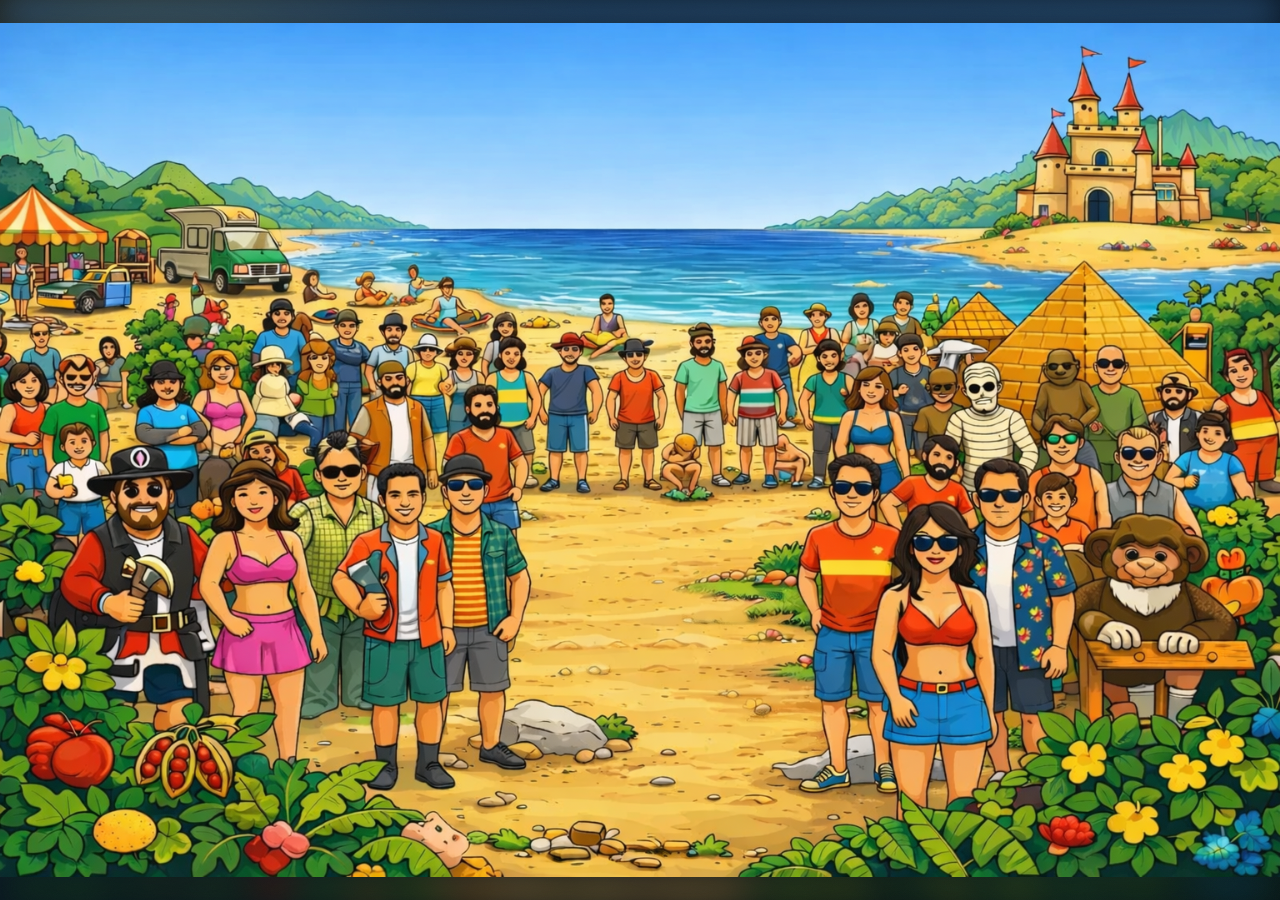
==== index.html @ 4fe505a6 "Alpha Version 0.0.0.1.2.4.3" ====
<!DOCTYPE html>
<html lang="en">
<head>
  <meta charset="UTF-8">
  <meta name="viewport" content="width=device-width, initial-scale=1.0">
  <title>Where's Epstein?</title>
  <meta name="description" content="A browser-based hidden-object game with zoom, touch support, keyboard pan, level select, and hidden testing tools.">
  <link rel="icon" href="Assets/favicon.png" type="image/png">
  <link rel="preconnect" href="https://fonts.googleapis.com">
  <link rel="preconnect" href="https://fonts.gstatic.com" crossorigin>
  <link rel="stylesheet" href="styles/main.css">
  <link rel="stylesheet" href="styles/effects.css">
</head>
<body data-theme="dark" data-density="comfortable" data-motion="full" data-preview="normal">

  <main class="screen-shell">

    <!-- =====================================================
         HOME SCREEN
         ===================================================== -->
    <section id="homeScreen" class="screen screen-active hero-screen">
      <div id="homeViewport" class="home-viewport">

        <div class="home-ambient" aria-hidden="true"></div>

        <!-- Boot loading overlay -->
        <div id="homeBootOverlay" class="home-boot-overlay">
          <div class="home-boot-card">
            <div class="home-boot-logo" aria-hidden="true">
              <img src="https://cdn.jsdelivr.net/gh/StaticQuasar931/Images@main/squarestaticquasar931logo.jpg" alt="" loading="eager" decoding="async">
            </div>
            <div class="home-boot-spinner-wrap">
              <div class="home-boot-spinner" aria-hidden="true"></div>
            </div>
            <p class="eyebrow">Initializing</p>
            <h2>Where's Epstein?</h2>
            <p id="homeBootStatus" class="subtle-text">Loading menu art and button assets.</p>
            <div class="boot-progress-bar" aria-hidden="true">
              <div class="boot-progress-fill"></div>
            </div>
          </div>
        </div>

        <div id="homeBackgroundFill" class="home-background-fill" aria-hidden="true">
          <div id="homeFillLeft" class="home-side-fill home-side-fill-left"></div>
          <div id="homeFillRight" class="home-side-fill home-side-fill-right"></div>
          <div id="homeFillTop" class="home-side-fill home-side-fill-top"></div>
          <div id="homeFillBottom" class="home-side-fill home-side-fill-bottom"></div>
        </div>

        <img id="startScreenImage" class="hero-background" src="Assets/ui/backgroundplain.png" alt="Start screen artwork" draggable="false">

        <div id="homeLayerOverlay" class="home-layer-overlay" aria-hidden="true">
          <img id="cloud1Layer" class="home-decor-layer" src="Assets/ui/cloud1.png" alt="" aria-hidden="true">
          <img id="cloud2Layer" class="home-decor-layer" src="Assets/ui/cloud2.png" alt="" aria-hidden="true">
          <img id="cloud3Layer" class="home-decor-layer" src="Assets/ui/cloud3.png" alt="" aria-hidden="true">
          <img id="airballLayer" class="home-decor-layer home-decor-clickable" src="Assets/ui/airball.png" alt="" aria-hidden="true">
          <img id="wheelStandLayer" class="home-decor-layer" src="Assets/ui/WheelStand.png" alt="" aria-hidden="true">
          <img id="wheelLayer" class="home-decor-layer home-decor-clickable" src="Assets/ui/Wheel.png" alt="" aria-hidden="true">
          <img id="titleBannerLayer" class="home-decor-layer" src="Assets/ui/titlebanner.png" alt="" aria-hidden="true">
          <img id="magnifierDecorLayer" class="home-decor-layer" src="Assets/ui/mglassempty.png" alt="" aria-hidden="true">
          <img id="magnifierFacesLayer" class="home-decor-layer home-decor-clickable" src="Assets/ui/startscreenfaces.png" alt="" aria-hidden="true">
        </div>

        <!-- Invisible button overlay positioned by home-ui.js -->
        <div id="homeButtonOverlay" class="home-button-overlay">
          <img id="startButtonArt"    class="home-button-art" src="Assets/ui/startbutton.png"    alt="" aria-hidden="true">
          <div id="startButtonSheen"  class="home-button-sheen" aria-hidden="true"></div>
          <img id="settingsButtonArt" class="home-button-art" src="Assets/ui/settingsbutton.png" alt="" aria-hidden="true">
          <div id="settingsButtonSheen" class="home-button-sheen" aria-hidden="true"></div>
          <img id="moreGamesButtonArt"  class="home-button-art" src="Assets/ui/moregbutton.png"  alt="" aria-hidden="true">
          <div id="moreGamesButtonSheen" class="home-button-sheen" aria-hidden="true"></div>
          <button id="startGameButton"    class="image-button" type="button" aria-label="Start game"></button>
          <button id="openSettingsButton" class="image-button" type="button" aria-label="Open settings"></button>
          <button id="moreGamesButton"    class="image-button" type="button" aria-label="Open more games"></button>
        </div>

        <div id="homeDebugOverlay" class="home-debug-overlay hidden" aria-hidden="true"></div>

        <div id="startScreenFallback" class="hero-fallback hidden">
          <p class="eyebrow">Missing Start Screen Art</p>
          <h2>Add Assets/ui/backgroundplain.png</h2>
          <p id="startScreenErrorText">The home screen will use that exact file path.</p>
        </div>

        <div id="homeDebugReadout" class="home-debug-readout hidden" aria-live="polite"></div>
        <div id="homeEditorPanel" class="home-editor-panel hidden" aria-live="polite">
          <div class="home-editor-header">
            <p class="eyebrow">Home Editor</p>
            <strong id="homeEditorSelectionLabel">start</strong>
          </div>
          <p id="homeEditorCoords" class="home-editor-coords">x1: 0, y1: 0, x2: 0, y2: 0</p>
          <div class="button-row home-editor-actions">
            <button id="homeEditorToggleButton" class="secondary-button" type="button">Editor Off</button>
            <button id="homeEditorPrevButton" class="ghost-button" type="button">Prev</button>
            <button id="homeEditorNextButton" class="ghost-button" type="button">Next</button>
          </div>
          <div class="button-row home-editor-actions">
            <button id="homeEditorCopySelectedButton" class="ghost-button" type="button">Copy Selected</button>
            <button id="homeEditorCopyAllButton" class="secondary-button" type="button">Copy All</button>
          </div>
          <div class="button-row home-editor-actions home-editor-actions-triple">
            <button id="homeEditorToggleBoxesButton" class="ghost-button" type="button">Boxes On</button>
            <button id="homeEditorLockButton" class="ghost-button" type="button">Unlocked</button>
            <button id="homeEditorZoomButton" class="ghost-button" type="button">Zoom Out</button>
          </div>
          <p class="subtle-text home-editor-help">Drag a box to move. Drag the corner to resize. Use arrows to move and Shift plus arrows to resize.</p>
        </div>

        <!-- homeNameButton — game title badge on the home screen; game.js attaches its click handler -->
        <button id="homeNameButton" class="home-name-button" type="button" aria-label="Where's Epstein?">
          <span class="home-name-text">Where's Epstein?</span>
        </button>
      </div>
    </section>

    <!-- =====================================================
         LEVEL SELECT
         ===================================================== -->
    <section id="levelSelectScreen" class="screen" aria-hidden="true">
      <div class="menu-shell">
        <div class="menu-header">
          <div>
            <p class="eyebrow">Level Select</p>
            <h2 id="levelSelectPageLabel">Main Levels</h2>
          </div>
          <div class="button-row">
            <button id="closeLevelSelectButton" class="ghost-button" type="button">Back</button>
          </div>
        </div>

        <div class="level-select-groups">

          <section id="mainRouteSection" class="menu-card">
            <div class="menu-card-header">
              <div>
                <p class="eyebrow">Main Route</p>
                <h3>Story Levels</h3>
              </div>
              <span id="mainProgressText" class="chip-label">0 / 20 cleared</span>
            </div>
            <div id="mainLevelGrid" class="level-grid"></div>
          </section>

          <section id="bonusRouteSection" class="menu-card">
            <div class="menu-card-header">
              <div>
                <p class="eyebrow">Bonus Route</p>
                <h3>Extra Levels</h3>
              </div>
              <span id="bonusUnlockText" class="chip-label">Locked</span>
            </div>
            <div id="bonusLevelGrid" class="level-grid"></div>
          </section>

          <section id="advancedRouteSection" class="menu-card hidden">
            <div class="menu-card-header">
              <div>
                <p class="eyebrow">Advanced Route</p>
                <h3>Harder Scenes</h3>
              </div>
              <!-- levelSelectPrevPageButton moved to body level for fixed positioning -->
            </div>
            <div id="advancedLevelGrid" class="level-grid"></div>
          </section>

          <section id="advancedBonusSection" class="menu-card hidden">
            <div class="menu-card-header">
              <div>
                <p class="eyebrow">Advanced Bonus</p>
                <h3>Extra Challenge</h3>
              </div>
            </div>
            <div id="advancedBonusLevelGrid" class="level-grid"></div>
          </section>

          <section id="speedrunRouteSection" class="menu-card hidden">
            <div class="menu-card-header">
              <div>
                <p class="eyebrow">Page Three</p>
                <h3>Extras</h3>
              </div>
            </div>
            <div class="speedrun-grid">
              <div class="speedrun-card speedrun-card-primary">
                <p class="subtle-text">Pick a route and jump straight into a focused challenge.</p>
                <div class="speedrun-bubble-grid speedrun-bubble-grid-wide">
                  <button id="startSpeedrunButton" class="primary-button speedrun-bubble speedrun-bubble-primary" type="button">
                    All Random
                    <small>Any authored route</small>
                  </button>
                  <button id="startMainSpeedrunButton" class="secondary-button speedrun-bubble" type="button">
                    Main Speedrun
                    <small>Main levels only</small>
                  </button>
                  <button id="startAdvancedSpeedrunButton" class="secondary-button speedrun-bubble" type="button">
                    Advanced Speedrun
                    <small>Advanced levels only</small>
                  </button>
                  <button id="startBonusSpeedrunButton" class="ghost-button speedrun-bubble" type="button">
                    Bonus Blitz
                    <small>Bonus pools only</small>
                  </button>
                  <button id="startSpecialLevelsButton" class="ghost-button speedrun-bubble" type="button">
                    Special Levels
                    <small>Authored special route</small>
                  </button>
                </div>
                <div class="stat-grid speedrun-stats">
                  <div class="stat-card"><span>Rounds</span><strong id="speedrunRoundsText">0</strong></div>
                  <div class="stat-card"><span>Avg Score</span><strong id="speedrunAverageScoreText">0</strong></div>
                  <div class="stat-card"><span>Avg Time</span><strong id="speedrunAverageTimeText">0.0s</strong></div>
                  <div class="stat-card"><span>Fastest</span><strong id="speedrunFastestText">0.0s</strong></div>
                </div>
                <div class="speedrun-recent-block">
                  <p class="eyebrow">Recently Played</p>
                  <div id="speedrunRecentStrip" class="speedrun-recent-strip">
                    <span class="speedrun-recent-empty">No recent speedrun picks yet.</span>
                  </div>
                </div>
                <p id="speedrunLastPickText" class="subtle-text">Last random pick: none yet.</p>
                <p id="specialLevelsStatusText" class="subtle-text speedrun-status-line">No special levels authored yet.</p>
              </div>
            </div>
          </section>


          <section id="progressRouteSection" class="menu-card">
            <div class="menu-card-header">
              <div>
                <p class="eyebrow">Progress</p>
                <h3>Run Summary</h3>
              </div>
            </div>
            <div class="stat-grid">
              <div class="stat-card"><span>Total Levels</span><strong id="homeLevelCount">20</strong></div>
              <div class="stat-card"><span>Unlocked</span><strong id="homeUnlockedText">1</strong></div>
              <div class="stat-card"><span>Best Score</span><strong id="homeBestScore">0</strong></div>
              <div class="stat-card"><span>Total Stars</span><strong id="homeStarCount">0</strong></div>
            </div>
            <p id="bonusRuleText" class="subtle-text">Bonuses unlock after clearing level 5 or collecting 10 stars.</p>
            <p id="advancedRevealText" class="subtle-text">Surprise unlock info appears here.</p>
          </section>

        </div><!-- /.level-select-groups -->
      </div><!-- /.menu-shell -->
    </section>

    <!-- =====================================================
         SETTINGS
         ===================================================== -->
    <section id="settingsScreen" class="screen" aria-hidden="true">
      <div class="menu-shell">
        <div class="menu-header">
          <div>
            <p class="eyebrow">Settings</p>
            <h2>Look, Feel &amp; Quality of Life</h2>
          </div>
          <button id="closeSettingsButton" class="ghost-button" type="button">Back</button>
        </div>

        <div class="settings-grid">
          <label class="setting-card">
            <span>Theme</span>
            <select id="themeSelect">
              <option value="dark">Dark</option>
              <option value="light">Light</option>
              <option value="ocean">Ocean</option>
              <option value="sunset">Sunset</option>
            </select>
          </label>
          <label class="setting-card">
            <span>UI Density</span>
            <select id="densitySelect">
              <option value="comfortable">Comfortable</option>
              <option value="compact">Compact</option>
            </select>
          </label>
          <label class="setting-card">
            <span>Motion</span>
            <select id="motionSelect">
              <option value="full">Full</option>
              <option value="reduced">Reduced</option>
            </select>
          </label>
          <label class="setting-card">
            <span>Target Card Size</span>
            <select id="previewSizeSelect">
              <option value="normal">Normal</option>
              <option value="large">Large</option>
            </select>
          </label>
          <label class="setting-card">
            <span>Level Preview</span>
            <select id="levelIntroSelect">
              <option value="on">Show</option>
              <option value="off">Skip</option>
            </select>
          </label>
          <label class="setting-card">
            <span>Pan Tip</span>
            <select id="panTipSelect">
              <option value="on">Show</option>
              <option value="off">Hide</option>
            </select>
          </label>
          <label class="setting-card">
            <span>Quit Prompt</span>
            <select id="confirmQuitSelect">
              <option value="on">Ask First</option>
              <option value="off">Instant</option>
            </select>
          </label>
          <label class="setting-card">
            <span>Preview Default</span>
            <select id="previewDefaultSelect">
              <option value="shown">Shown</option>
              <option value="hidden">Hidden</option>
            </select>
          </label>
          <label class="setting-card">
            <span>Found Target FX</span>
            <select id="foundFxSelect">
              <option value="strong">Strong</option>
              <option value="subtle">Subtle</option>
            </select>
          </label>
          <label class="setting-card">
            <span>Magnifier Shape</span>
            <select id="magnifierShapeSelect">
              <option value="circle">Circle</option>
              <option value="square">Square</option>
            </select>
          </label>
          <label class="setting-card">
            <span>Magnifier Size</span>
            <select id="magnifierSizeSelect">
              <option value="small">Small</option>
              <option value="normal">Normal</option>
              <option value="big">Big</option>
              <option value="huge">Huge</option>
            </select>
          </label>
        </div>

        <div class="level-select-groups">

          <section class="menu-card">
            <div class="menu-card-header">
              <div><p class="eyebrow">Controls</p><h3>Play Shortcuts</h3></div>
            </div>
            <ul class="control-list">
              <li>Mouse wheel or <kbd>+</kbd> / <kbd>-</kbd> buttons to zoom</li>
              <li>Drag, <kbd>WASD</kbd>, or arrow keys to pan</li>
              <li><kbd>Space</kbd> pauses and resumes</li>
              <li><kbd>N</kbd> starts the level intro or next level</li>
              <li><kbd>Enter</kbd> confirms main actions on popups</li>
              <li><kbd>R</kbd> retries when available</li>
              <li><kbd>L</kbd> opens level select</li>
              <li>Home screen: <kbd>1</kbd>, <kbd>2</kbd>, <kbd>3</kbd> trigger the menu buttons</li>
              <li>Home screen: <kbd>Space</kbd> skips the intro, then starts the game</li>
              <li>Click the level badge to open level select</li>
            </ul>
          </section>

          <section class="menu-card">
            <div class="menu-card-header">
              <div><p class="eyebrow">Scoring</p><h3>Fast is Better</h3></div>
            </div>
            <ul class="control-list">
              <li>No fail timer. Search as long as you need.</li>
              <li>Faster clears earn more score and stars.</li>
              <li>Wrong clicks reduce score but don't reveal the target.</li>
              <li>Bonuses open after level 5 or 10 total stars.</li>
            </ul>
          </section>

          <section class="menu-card">
            <div class="menu-card-header">
              <div><p class="eyebrow">Content Note</p><h3>About the Assets</h3></div>
            </div>
            <ul class="control-list">
              <li>Most visuals were made with AI assistance.</li>
              <li>This game is for entertainment only.</li>
              <li>Not intended to make light of victims or real harm.</li>
            </ul>
          </section>

          <section class="menu-card">
            <div class="menu-card-header">
              <div><p class="eyebrow">Stats</p><h3>Local Progress</h3></div>
            </div>
            <div class="stat-grid settings-stats-grid">
              <div class="stat-card"><span>Main Cleared</span><strong id="settingsMainClearsText">0 / 20</strong></div>
              <div class="stat-card"><span>Advanced Cleared</span><strong id="settingsAdvancedClearsText">0 / 20</strong></div>
              <div class="stat-card"><span>Total Views</span><strong id="settingsTotalViewsText">0</strong></div>
              <div class="stat-card"><span>Best Clear</span><strong id="settingsFastestClearText">0.0s</strong></div>
              <div class="stat-card"><span>Speedrun Avg</span><strong id="settingsSpeedrunAverageText">0.0s</strong></div>
              <div class="stat-card"><span>Speedrun Best</span><strong id="settingsSpeedrunBestText">0.0s</strong></div>
            </div>
          </section>

          <div class="version-line">
<p id="versionTapTarget" class="version-label">Alpha Version 0.0.0.1.2.4.2</p>
            <div class="button-row settings-links-row">
              <button id="settingsDiscordButton" class="secondary-button" type="button">Join Discord</button>
              <button id="settingsMoreGamesButton" class="ghost-button" type="button">More Games</button>
              <button id="settingsLevelSelectButton" class="ghost-button" type="button">Level Select</button>
            </div>
            <p id="settingsLinkHint" class="subtle-text">Community links open in a new tab when configured.</p>
            <div id="diagnosticUnlock" class="diagnostic-unlock hidden" aria-hidden="true">
              <div class="diagnostic-row">
                <input id="diagnosticCodeInput" type="password" inputmode="numeric" maxlength="4" autocomplete="off" placeholder="0000">
                <button id="unlockDiagnosticButton" class="secondary-button" type="button">Open</button>
              </div>
              <p id="diagnosticMessage" class="subtle-text"></p>
              <div id="diagnosticCheatPanel" class="diagnostic-cheat-panel hidden" aria-hidden="true">
                <div class="button-row diagnostic-cheat-grid">
                  <button id="cheatLevelsButton" class="ghost-button" type="button">Level Hitboxes</button>
                  <button id="cheatHomeBoxesButton" class="ghost-button" type="button">Start Hitboxes</button>
                  <button id="cheatHomeEditorButton" class="ghost-button" type="button">Screen Editor</button>
                  <button id="cheatRunToolsButton" class="ghost-button" type="button">Run Cheats</button>
                </div>
                <div class="button-row diagnostic-cheat-actions">
                  <button id="cheatDisableAllButton" class="danger-button" type="button">Disable Cheats</button>
                </div>
              </div>
            </div>
          </div>

        </div><!-- /.level-select-groups -->
      </div><!-- /.menu-shell -->
    </section>

    <!-- =====================================================
         GAME SCREEN
         ===================================================== -->
    <section id="gameScreen" class="screen game-screen" aria-hidden="true">
      <div id="sceneViewport" class="scene-viewport">
        <div id="sceneContent" class="scene-content">
          <img id="levelImage" class="level-image" alt="Hidden object level scene" draggable="false">
          <div id="hitboxOverlay" class="hitbox-overlay hidden" aria-hidden="true"></div>
        </div>

        <div id="sceneFallback" class="scene-fallback hidden">
          <p class="eyebrow">Missing Level Art</p>
          <h3 id="sceneFallbackTitle">Unable to load level background</h3>
          <p id="sceneFallbackText">Check the image path and filename.</p>
        </div>
        <div id="magnifierLens" class="magnifier-lens hidden" aria-hidden="true"></div>

        <div class="play-topbar">
          <div class="play-hud-row">
            <div class="play-hud-info">
              <span id="hudLevelText" class="overlay-pill hud-level-badge" title="Click to open level select">Level 1</span>
              <span id="hudLevelName" class="overlay-pill">Welcome Party</span>
              <span id="panTipText" class="overlay-pill">Pan: drag or WASD</span>
            </div>
            <div class="play-hud-right-col">
              <div class="play-top-actions">
                <button id="skipLevelButton"  class="overlay-button hidden"        type="button">Skip</button>
                <button id="pauseButton"      class="overlay-button"               type="button">Pause</button>
                <button id="returnHomeButton" class="overlay-button danger-button"  type="button">Quit</button>
              </div>
            </div>
          </div>
        </div>

        <!-- Target preview card -->
        <aside class="target-card">
          <div class="target-card-header">
            <p id="targetPreviewLabel" class="eyebrow">Find This Person</p>
            <button id="togglePreviewButton" class="overlay-button preview-toggle" type="button">Hide</button>
          </div>
          <div id="targetPreviewList" class="target-preview-list"></div>
          <p id="previewErrorText" class="asset-error hidden"></p>
          <p id="panTipText" class="target-pan-tip">Pan: drag or WASD</p>
        </aside>

        <!-- Stats HUD -->
        <div class="play-stats">
          <div class="overlay-pill stat-pill">
            <span>Stars</span>
            <strong id="hudStarsText">&#9734;&#9734;&#9734;</strong>
          </div>
          <div class="overlay-pill stat-pill">
            <span>Score</span>
            <strong id="hudScoreText">0</strong>
          </div>
          <div class="overlay-pill stat-pill">
            <span>Time</span>
            <strong id="hudTimeText">0.0s</strong>
          </div>
        </div>

        <div id="sceneFeedback" class="scene-feedback" aria-live="polite"></div>
        <div id="debugReadout"  class="debug-readout hidden" aria-live="polite"></div>
      </div>
    </section>

  </main>

  <!-- =====================================================
       PAGE NAVIGATION ARROWS
       Fixed to viewport edges — outside main to avoid transform containment
       game.js controls visibility via .hidden class on IDs
       ===================================================== -->
  <button id="levelSelectPrevPageButton" class="page-arrow page-arrow-left hidden" type="button" aria-label="Back to main levels">
    <span class="page-arrow-icon" aria-hidden="true">
      <svg viewBox="0 0 24 24" focusable="false">
        <path d="M20 12H7.5" fill="none" stroke="currentColor" stroke-width="2.6" stroke-linecap="round"/>
        <path d="M11.5 7.25L6.75 12l4.75 4.75" fill="none" stroke="currentColor" stroke-width="2.6" stroke-linecap="round" stroke-linejoin="round"/>
      </svg>
    </span>
    <span class="page-arrow-text">
      <strong>Previous</strong>
      <span>Page One</span>
    </span>
  </button>

  <button id="levelSelectNextPageButton" class="page-arrow page-arrow-right hidden" type="button" aria-label="Open advanced levels">
    <span class="page-arrow-icon" aria-hidden="true">
      <svg viewBox="0 0 24 24" focusable="false">
        <path d="M4 12h12.5" fill="none" stroke="currentColor" stroke-width="2.6" stroke-linecap="round"/>
        <path d="M12.5 7.25L17.25 12l-4.75 4.75" fill="none" stroke="currentColor" stroke-width="2.6" stroke-linecap="round" stroke-linejoin="round"/>
      </svg>
    </span>
    <span class="page-arrow-text">
      <strong>Page Two</strong>
      <span>Advanced</span>
    </span>
  </button>

  <button id="levelSelectThirdPageButton" class="page-arrow page-arrow-right hidden" type="button" aria-label="Open speedrun levels">
    <span class="page-arrow-icon" aria-hidden="true">
      <svg viewBox="0 0 24 24" focusable="false">
        <path d="M4 12h12.5" fill="none" stroke="currentColor" stroke-width="2.6" stroke-linecap="round"/>
        <path d="M12.5 7.25L17.25 12l-4.75 4.75" fill="none" stroke="currentColor" stroke-width="2.6" stroke-linecap="round" stroke-linejoin="round"/>
      </svg>
    </span>
    <span class="page-arrow-text">
      <strong>Page Three</strong>
      <span>Speedrun</span>
    </span>
  </button>

  <button id="levelSelectBackFromSpeedrunButton" class="page-arrow page-arrow-left hidden" type="button" aria-label="Back to advanced levels">
    <span class="page-arrow-icon" aria-hidden="true">
      <svg viewBox="0 0 24 24" focusable="false">
        <path d="M20 12H7.5" fill="none" stroke="currentColor" stroke-width="2.6" stroke-linecap="round"/>
        <path d="M11.5 7.25L6.75 12l4.75 4.75" fill="none" stroke="currentColor" stroke-width="2.6" stroke-linecap="round" stroke-linejoin="round"/>
      </svg>
    </span>
    <span class="page-arrow-text">
      <strong>Previous</strong>
      <span>Page Two</span>
    </span>
  </button>

  <!-- =====================================================
       MODALS / OVERLAYS
       ===================================================== -->

  <div id="levelIntroOverlay" class="modal-overlay hidden" aria-hidden="true">
    <div class="modal-card intro-card">
      <p class="eyebrow">Level Start</p>
      <h2 id="introLevelLabel">Level 1</h2>
      <h3 id="introLevelName">Welcome Party</h3>
      <p id="introPreviewHint">Find the target in the crowd scene as fast as you can.</p>
      <div id="introPreviewList" class="target-preview-list intro-preview-list"></div>
      <p id="introPreviewErrorText" class="asset-error hidden"></p>
      <button id="startLevelButton" class="primary-button" type="button">Begin Level</button>
    </div>
  </div>

  <div id="advancedInfoOverlay" class="modal-overlay hidden" aria-hidden="true">
    <div class="modal-card">
      <p class="eyebrow">Advanced Tip</p>
      <h2 id="advancedInfoTitle">Things just got more exciting</h2>
      <p id="advancedInfoBody">From here on, some advanced levels hide two people. Find both before the level clears.</p>
      <div class="button-row">
        <button id="advancedInfoButton" class="primary-button" type="button">Got It</button>
      </div>
    </div>
  </div>

  <div id="pauseOverlay" class="modal-overlay hidden" aria-hidden="true">
    <div class="modal-card">
      <p class="eyebrow">Paused</p>
      <h2>Take your time. The clock is frozen.</h2>
      <div class="button-row">
        <button id="resumeButton"    class="primary-button" type="button">Resume</button>
        <button id="pauseQuitButton" class="ghost-button"   type="button">Quit Run</button>
      </div>
    </div>
  </div>

  <div id="quitConfirmOverlay" class="modal-overlay hidden" aria-hidden="true">
    <div class="modal-card">
      <p class="eyebrow">Leave Level</p>
      <h2>Return to level select?</h2>
      <p class="subtle-text">Your current attempt will be closed.</p>
      <div class="button-row">
        <button id="confirmQuitButton" class="primary-button danger-button" type="button">Leave</button>
        <button id="cancelQuitButton"  class="ghost-button"                  type="button">Stay Here</button>
      </div>
    </div>
  </div>

  <div id="resultOverlay" class="modal-overlay hidden" aria-hidden="true">
    <div class="modal-card">
      <p id="resultEyebrow" class="eyebrow">Level Cleared</p>
      <h2 id="resultTitle">Target Found</h2>
      <!-- resultStarsText content is set by game.js; result-stars.js then animates it -->
      <div class="result-stars" id="resultStarsText" aria-label="Stars earned">&#9734;&#9734;&#9734;</div>
      <p id="resultBody">Fast clears earn more stars and score.</p>
      <div class="result-stats">
        <div><span>Level Score</span><strong id="resultScore">0</strong></div>
        <div><span>Clear Time</span><strong id="resultTimeText">0.0s</strong></div>
      </div>
      <div class="button-row">
        <button id="resultPrimaryButton"   class="primary-button"   type="button">Next Level</button>
        <button id="resultRetryButton"     class="secondary-button" type="button">Retry</button>
        <button id="resultSecondaryButton" class="ghost-button"     type="button">Level Select</button>
      </div>
    </div>
  </div>

  <div id="completionOverlay" class="modal-overlay hidden" aria-hidden="true">
    <div class="modal-card">
      <p class="eyebrow">Campaign Complete</p>
      <h2>You cleared the main route.</h2>
      <p id="completionBody">Bonus levels are now unlocked.</p>
      <div class="result-stats">
        <div><span>Total Score</span><strong id="completionScore">0</strong></div>
        <div><span>Total Stars</span><strong id="completionStars">0</strong></div>
      </div>
      <div class="button-row">
        <button id="playAgainButton"             class="primary-button" type="button">Play Again</button>
        <button id="completionLevelSelectButton" class="ghost-button"   type="button">Level Select</button>
      </div>
    </div>
  </div>

  <div id="changelogOverlay" class="modal-overlay hidden" aria-hidden="true">
    <div class="modal-card changelog-card">
      <p class="eyebrow">Patch Notes</p>
<h2 id="changelogTitle">Alpha Version 0.0.0.1.2.4.2</h2>
      <div class="changelog-columns">
        <section>
          <h3>Changelog</h3>
          <ul id="changelogPublicList" class="control-list compact-list"></ul>
        </section>
      </div>
      <div class="button-row">
        <button id="closeChangelogButton" class="primary-button" type="button">Close</button>
      </div>
    </div>
  </div>

  <div id="menuToast" class="menu-toast hidden" aria-live="polite"></div>

  <script type="module" src="scripts/app.js"></script>
  <!-- Star animation — frontend only, watches game.js-set star text and animates individual stars -->
  <script type="module" src="scripts/result-stars.js"></script>
</body>
</html>
---- styles/main.css ----
/* ============================================================
   WHERE'S EPSTEIN? — styles/main.css  (Polish Pass 3)
   Frontend only. Game/scoring/hitbox logic: UNTOUCHED.
   ============================================================ */

@import url('https://fonts.googleapis.com/css2?family=Bebas+Neue&family=DM+Sans:opsz,wght@9..40,400;9..40,500;9..40,700;9..40,800&display=swap');

/* ============================================================
   DESIGN TOKENS
   ============================================================ */
:root {
  --bg:            #060c16;
  --bg-alt:        #0a1829;
  --panel:         rgba(6, 12, 22, 0.78);
  --panel-strong:  rgba(6, 12, 22, 0.97);
  --panel-soft:    rgba(255, 255, 255, 0.055);
  --panel-hover:   rgba(255, 255, 255, 0.092);

  --text:          #e6f1fc;
  --text-bright:   #ffffff;
  --muted:         #647e9a;
  --muted-hi:      #8aaac4;

  --line:          rgba(255, 255, 255, 0.09);
  --line-mid:      rgba(255, 255, 255, 0.16);
  --line-hi:       rgba(255, 255, 255, 0.27);

  --accent:        #ffd84e;
  --accent-warm:   #ffaa30;
  --accent-hot:    #ff7520;
  --accent-2:      #ff8f3f;   /* legacy compat */
  --accent-glow:   rgba(255, 216, 78, 0.22);
  --accent-dim:    rgba(255, 216, 78, 0.07);

  --danger:        #ff6860;
  --danger-dim:    rgba(255, 104, 96, 0.13);
  --danger-glow:   rgba(255, 104, 96, 0.30);

  --good:          #52d494;
  --good-glow:     rgba(82, 212, 148, 0.22);

  --shadow-xs: 0 2px 8px  rgba(0, 0, 0, 0.28);
  --shadow-sm: 0 6px 22px rgba(0, 0, 0, 0.40);
  --shadow:    0 18px 52px rgba(0, 0, 0, 0.52), 0 4px 14px rgba(0, 0, 0, 0.30);
  --shadow-lg: 0 32px 82px rgba(0, 0, 0, 0.62), 0 8px 26px rgba(0, 0, 0, 0.38);

  --radius-xl: 28px;
  --radius-lg: 18px;
  --radius-md: 13px;
  --radius-sm:  9px;
  --radius-xs:  5px;

  --shell-padding:  1rem;
  --topbar-height:  3.5rem;

  --font-display: 'Bebas Neue', 'Impact', 'Trebuchet MS', sans-serif;
  --font-body:    'DM Sans', 'Segoe UI', 'Helvetica Neue', sans-serif;

  --ease-out:    cubic-bezier(0.16, 1, 0.3, 1);
  --ease-bounce: cubic-bezier(0.18, 0.88, 0.32, 1.20);
  --ease-snap:   cubic-bezier(0.4, 0, 0.2, 1);
}

/* ---- Light theme ---- */
body[data-theme="light"] {
  --bg:           #d8e8f5;
  --bg-alt:       #c2d5ea;
  --panel:        rgba(255, 255, 255, 0.82);
  --panel-strong: rgba(255, 255, 255, 0.98);
  --panel-soft:   rgba(8, 22, 46, 0.06);
  --panel-hover:  rgba(8, 22, 46, 0.10);
  --text:         #0b1b2c;
  --text-bright:  #000000;
  --muted:        #3e5a74;
  --muted-hi:     #2c4a64;
  --line:         rgba(8, 22, 46, 0.11);
  --line-mid:     rgba(8, 22, 46, 0.17);
  --line-hi:      rgba(8, 22, 46, 0.26);
  --shadow:       0 18px 48px rgba(12, 40, 72, 0.18), 0 4px 14px rgba(12, 40, 72, 0.10);
  --shadow-lg:    0 32px 80px rgba(12, 40, 72, 0.24), 0 8px 26px rgba(12, 40, 72, 0.13);
}

body[data-theme="dark"]  { color-scheme: dark; }
body[data-theme="light"] { color-scheme: light; }
body[data-density="compact"] { --shell-padding: 0.65rem; }

body[data-motion="reduced"] *,
body[data-motion="reduced"] *::before,
body[data-motion="reduced"] *::after {
  transition-duration: 120ms !important;
}

body[data-motion="reduced"] .screen-active,
body[data-motion="reduced"] .modal-overlay,
body[data-motion="reduced"] .modal-card,
body[data-motion="reduced"] .home-boot-card,
body[data-motion="reduced"] .menu-toast:not(.hidden) {
  animation-duration: 180ms !important;
  animation-timing-function: ease-out !important;
}

/* ============================================================
   RESET & BASE
   ============================================================ */
*, *::before, *::after { box-sizing: border-box; }
html, body { margin: 0; min-height: 100%; }

body {
  font-family: var(--font-body);
  font-size: 1rem;
  line-height: 1.55;
  color: var(--text);
  background: var(--bg);
  -webkit-font-smoothing: antialiased;
  -moz-osx-font-smoothing: grayscale;
}

button, input, select, textarea { font: inherit; }
button { cursor: pointer; }
button:disabled { cursor: not-allowed; opacity: 0.44; }
img { display: block; max-width: 100%; }
h1, h2, h3, h4, p { margin: 0; }
kbd {
  display: inline-block;
  padding: 0.08rem 0.32rem;
  border: 1px solid var(--line-mid);
  border-radius: var(--radius-xs);
  background: var(--panel-soft);
  font-family: inherit;
  font-size: 0.84em;
  font-weight: 700;
}

:focus-visible {
  outline: 2px solid var(--accent);
  outline-offset: 3px;
  border-radius: 4px;
}

.hidden { display: none !important; }

/* ============================================================
   TYPOGRAPHY
   ============================================================ */
h2, h3, h4 {
  font-family: var(--font-display);
  letter-spacing: 0.05em;
  line-height: 1.05;
}

.eyebrow {
  display: block;
  margin-bottom: 0.28rem;
  font-family: var(--font-body);
  font-size: 0.63rem;
  font-weight: 800;
  letter-spacing: 0.24em;
  text-transform: uppercase;
  color: var(--accent);
}

.subtle-text  { color: var(--muted); font-size: 0.875rem; line-height: 1.68; margin-top: 0.55rem; }
.version-label { color: var(--muted); font-size: 0.8rem; }

code {
  padding: 0.06rem 0.36rem;
  border-radius: 4px;
  background: rgba(255, 255, 255, 0.09);
  color: var(--muted-hi);
  font-size: 0.84em;
  font-family: 'Courier New', 'Consolas', monospace;
}

/* ============================================================
   SCREENS
   ============================================================ */
.screen-shell { min-height: 100vh; }
.screen { display: none; }

.screen-active {
  display: block;
  animation: screen-enter 360ms var(--ease-out) both;
}

/* ============================================================
   SITE TOPBAR (game mode)
   ============================================================ */
.site-topbar {
  position: fixed;
  top: 0; left: 0; right: 0;
  z-index: 30;
  display: none !important;
  justify-content: space-between;
  align-items: center;
  padding: 0.9rem 1rem 0;
  pointer-events: none;
}
.site-topbar > * { pointer-events: auto; }
body.mode-game .site-topbar { display: flex; }
.site-brand { display: grid; gap: 0.2rem; }

/* ============================================================
   BUTTON SYSTEM
   ============================================================ */
.primary-button,
.secondary-button,
.ghost-button,
.overlay-button {
  position: relative;
  overflow: hidden;
  display: inline-flex;
  align-items: center;
  justify-content: center;
  gap: 0.4rem;
  border: 1px solid transparent;
  border-radius: 999px;
  padding: 0.62rem 1rem;
  font-family: var(--font-body);
  font-size: 0.82rem;
  font-weight: 700;
  letter-spacing: 0.01em;
  line-height: 1;
  white-space: nowrap;
  cursor: pointer;
  user-select: none;
  -webkit-tap-highlight-color: transparent;
  touch-action: manipulation;
  transition:
    transform      140ms var(--ease-bounce),
    box-shadow     170ms ease,
    background     130ms ease,
    border-color   130ms ease,
    color          110ms ease;
}

/* Lift on hover */
.primary-button:hover:not(:disabled),
.secondary-button:hover:not(:disabled),
.ghost-button:hover:not(:disabled),
.overlay-button:hover:not(:disabled) {
  transform: translateY(-2px);
}

/* Press squash */
.primary-button:active:not(:disabled),
.secondary-button:active:not(:disabled),
.ghost-button:active:not(:disabled),
.overlay-button:active:not(:disabled) {
  transform: translateY(1px) scale(0.968);
  transition-duration: 45ms;
}

/* ---- PRIMARY — gold gradient + shimmer ---- */
.primary-button {
  background: linear-gradient(138deg, #ffe566 0%, #ffac2e 50%, #ff7318 100%);
  color: #0c1016;
  font-weight: 900;
  font-size: 0.92rem;
  border-color: rgba(255, 175, 38, 0.55);
  box-shadow:
    0 4px 22px rgba(255, 115, 24, 0.42),
    inset 0 1px 0 rgba(255, 255, 255, 0.28),
    inset 0 -1px 0 rgba(0, 0, 0, 0.12);
  text-shadow: 0 1px 0 rgba(255, 255, 255, 0.22);
}
.primary-button::after {
  content: "";
  position: absolute;
  inset: 0;
  left: -85%;
  width: 48%;
  background: linear-gradient(90deg, transparent, rgba(255,255,255,0.46), transparent);
  transform: skewX(-16deg);
  transition: left 520ms var(--ease-snap);
  pointer-events: none;
}
.primary-button:hover:not(:disabled)::after { left: 140%; }
.primary-button:hover:not(:disabled) {
  background: linear-gradient(138deg, #ffe97e 0%, #ffba3c 50%, #ff8226 100%);
  box-shadow:
    0 8px 36px rgba(255, 115, 24, 0.60),
    0 0 0 1px rgba(255, 200, 60, 0.48),
    inset 0 1px 0 rgba(255, 255, 255, 0.28);
}
.primary-button:active:not(:disabled) {
  box-shadow: 0 2px 10px rgba(255, 115, 24, 0.30);
}

/* ---- SECONDARY — frosted glass ---- */
.secondary-button {
  color: var(--text);
  background: rgba(255, 255, 255, 0.09);
  border-color: var(--line-mid);
  backdrop-filter: blur(10px);
}
.secondary-button:hover:not(:disabled) {
  background: rgba(255, 255, 255, 0.15);
  border-color: var(--line-hi);
  box-shadow: 0 6px 24px rgba(0, 0, 0, 0.26);
}

/* ---- GHOST — minimal outline ---- */
.ghost-button {
  color: var(--muted-hi);
  background: transparent;
  border-color: var(--line);
}
.ghost-button:hover:not(:disabled) {
  color: var(--text);
  background: rgba(255, 255, 255, 0.08);
  border-color: var(--line-mid);
  box-shadow: 0 4px 14px rgba(0, 0, 0, 0.18);
}

/* ---- OVERLAY — dark glass, used in HUD ---- */
.overlay-button {
  color: var(--text);
  background: rgba(4, 10, 22, 0.86);
  border-color: var(--line-mid);
  backdrop-filter: blur(14px);
  -webkit-backdrop-filter: blur(14px);
  box-shadow: 0 2px 10px rgba(0, 0, 0, 0.46);
  padding: 0.52rem 0.92rem;
  font-size: 0.84rem;
}
.overlay-button:hover:not(:disabled) {
  background: rgba(6, 14, 28, 0.98);
  border-color: var(--line-hi);
  box-shadow: 0 4px 18px rgba(0, 0, 0, 0.52), 0 0 0 1px rgba(255,255,255,0.10);
  transform: translateY(-2px);
}
.overlay-button:active:not(:disabled) {
  transform: translateY(1px) scale(0.968);
}

/* ---- DANGER ---- */
.danger-button {
  color: var(--danger) !important;
  border-color: rgba(255, 104, 96, 0.38) !important;
  background: var(--danger-dim) !important;
}
.danger-button:hover:not(:disabled) {
  color: #ff9a94 !important;
  background: rgba(255, 104, 96, 0.20) !important;
  border-color: rgba(255, 104, 96, 0.65) !important;
  box-shadow: 0 4px 22px var(--danger-glow) !important;
}

/* ---- Button rows ---- */
.button-row {
  display: flex;
  flex-wrap: wrap;
  gap: 0.6rem;
  margin-top: 1rem;
}

#settingsScreen .button-row {
  display: grid;
  grid-template-columns: repeat(3, minmax(0, 1fr));
  width: 100%;
  gap: 0.55rem;
}

#settingsScreen .button-row > * {
  width: 100%;
}
.menu-header      .button-row,
.menu-card-header .button-row { margin-top: 0; }

/* ============================================================
   HOME SCREEN
   ============================================================ */
.hero-screen {
  position: relative;
  min-height: 100vh;
  overflow: hidden;
}

.home-viewport {
  position: relative;
  min-height: 100vh;
  overflow: hidden;
  background:
    radial-gradient(ellipse at 12% 8%,  rgba(255, 216, 78, 0.12) 0%, transparent 28%),
    radial-gradient(ellipse at 86% 88%, rgba(82, 212, 148, 0.08) 0%, transparent 24%),
    linear-gradient(168deg, #04090f 0%, #0c1e32 55%, #04090f 100%);
}

/* Grain texture */
.home-viewport::before {
  content: "";
  position: absolute;
  inset: 0;
  z-index: 1;
  pointer-events: none;
  opacity: 0.024;
  background-image: url("data:image/svg+xml,%3Csvg viewBox='0 0 256 256' xmlns='http://www.w3.org/2000/svg'%3E%3Cfilter id='n'%3E%3CfeTurbulence type='fractalNoise' baseFrequency='0.82' numOctaves='4' stitchTiles='stitch'/%3E%3C/filter%3E%3Crect width='100%25' height='100%25' filter='url(%23n)'/%3E%3C/svg%3E");
  background-size: 200px 200px;
}

.home-background-fill {
  position: absolute;
  inset: 0;
  z-index: 0;
  overflow: hidden;
  pointer-events: none;
  opacity: 0;
  transition: opacity 420ms ease;
}

.home-viewport.home-background-ready .home-background-fill {
  opacity: 1;
}

.home-side-fill {
  position: absolute;
  background-repeat: no-repeat;
  filter: blur(18px) brightness(0.62) saturate(0.92);
  opacity: 0.96;
  transform-origin: center center;
}

.home-side-fill-left {
  left: 0;
  transform: scaleX(-1.05);
}

.home-side-fill-right {
  right: 0;
  transform: scaleX(1.05);
}

.home-side-fill-top {
  top: 0;
  transform: scaleY(-1.03);
}

.home-side-fill-bottom {
  bottom: 0;
  transform: scaleY(1.03);
}

/* Ambient orbs */
.home-ambient { position: absolute; inset: 0; z-index: 0; pointer-events: none; overflow: hidden; }
.home-ambient::before {
  content: "";
  position: absolute;
  width: 52vw; height: 52vw;
  max-width: 620px; max-height: 620px;
  top: -16%; left: -12%;
  border-radius: 50%;
  background: radial-gradient(circle, rgba(255, 216, 78, 0.16) 0%, transparent 64%);
  filter: blur(52px);
  animation: orb-drift-a 22s ease-in-out infinite alternate;
}
.home-ambient::after {
  content: "";
  position: absolute;
  width: 44vw; height: 44vw;
  max-width: 520px; max-height: 520px;
  bottom: -14%; right: -9%;
  border-radius: 50%;
  background: radial-gradient(circle, rgba(82, 212, 148, 0.10) 0%, transparent 64%);
  filter: blur(62px);
  animation: orb-drift-b 17s ease-in-out infinite alternate;
  animation-delay: -8s;
}

/* Start screen image breathing */
.home-viewport .hero-background {
  position: absolute;
  inset: 0;
  width: 100%;
  height: 100%;
  object-fit: contain;
  object-position: center;
  z-index: 0;
  animation: none;
  opacity: 0;
  transition: opacity 420ms ease;
}

.home-viewport:not(.home-background-ready) .hero-background,
.home-viewport:not(.home-background-ready) .home-background-fill,
.home-viewport:not(.home-background-ready) .home-button-overlay,
.home-viewport:not(.home-background-ready) .home-debug-overlay,
.home-viewport:not(.home-background-ready) .home-debug-readout,
.home-viewport:not(.home-background-ready) .home-name-button,
.home-viewport:not(.home-background-ready) .home-ambient,
.home-viewport:not(.home-background-ready) .home-layer-overlay {
  opacity: 0;
  visibility: hidden;
}

.home-viewport.home-background-ready .hero-background {
  opacity: 1;
  visibility: visible;
}

.home-viewport:not(.home-decor-ready) .home-layer-overlay {
  opacity: 0;
  visibility: hidden;
}

.home-viewport.home-decor-ready .home-layer-overlay {
  opacity: 1;
  visibility: visible;
}

.home-viewport:not(.home-clouds-ready) #cloud1Layer,
.home-viewport:not(.home-clouds-ready) #cloud2Layer,
.home-viewport:not(.home-clouds-ready) #cloud3Layer {
  opacity: 0;
  visibility: hidden;
}

.home-viewport.home-clouds-ready #cloud1Layer,
.home-viewport.home-clouds-ready #cloud2Layer,
.home-viewport.home-clouds-ready #cloud3Layer {
  opacity: 1;
  visibility: visible;
}

.home-viewport:not(.home-decor-ready) .home-name-button,
.home-viewport:not(.home-buttons-ready) .home-button-overlay {
  opacity: 0;
  visibility: hidden;
}

/* ============================================================
   BOOT OVERLAY — much improved loading screen
   ============================================================ */
.home-boot-overlay {
  position: absolute;
  inset: 0;
  z-index: 9;
  display: grid;
  place-items: center;
  background: linear-gradient(168deg, #03080f, #091a2c);
  transition: opacity 480ms ease, visibility 480ms ease;
}

.home-boot-overlay.is-exiting {
  opacity: 0;
  visibility: hidden;
  pointer-events: none;
}

.home-boot-card {
  display: flex;
  flex-direction: column;
  align-items: center;
  gap: 0.6rem;
  width: min(460px, calc(100vw - 2rem));
  padding: 2.4rem 2rem;
  border: 1px solid rgba(255, 216, 78, 0.15);
  border-radius: var(--radius-xl);
  background:
    radial-gradient(ellipse at 50% 0%, rgba(255, 216, 78, 0.07), transparent 55%),
    rgba(4, 10, 20, 0.94);
  box-shadow: var(--shadow-lg), 0 0 80px rgba(255, 216, 78, 0.06);
  text-align: center;
  backdrop-filter: blur(24px);
  animation: boot-card-rise 560ms var(--ease-bounce) both;
}

/* Game logo mark inside loading */
.home-boot-logo {
  width: 4.6rem;
  height: 4.6rem;
  border-radius: var(--radius-md);
  background: linear-gradient(135deg, rgba(255,216,78,0.15), rgba(255,115,24,0.10));
  border: 1px solid rgba(255, 216, 78, 0.25);
  display: grid;
  place-items: center;
  margin-bottom: 0.2rem;
  overflow: hidden;
}
.home-boot-logo img {
  width: 100%;
  height: 100%;
  object-fit: cover;
}

.home-boot-spinner-wrap {
  position: relative;
  width: 2.6rem;
  height: 2.6rem;
  margin: 0.3rem 0;
}

/* Track ring */
.home-boot-spinner {
  width: 100%;
  height: 100%;
  border-radius: 50%;
  border: 2.5px solid rgba(255, 255, 255, 0.08);
}

/* Spinning arc */
.home-boot-spinner::after {
  content: "";
  position: absolute;
  inset: -2.5px;
  border-radius: 50%;
  border: 2.5px solid transparent;
  border-top-color: var(--accent);
  box-shadow: 0 0 14px rgba(255, 216, 78, 0.32);
  animation: spin 0.78s linear infinite;
}

.home-boot-card h2 {
  font-family: var(--font-display);
  font-size: clamp(1.4rem, 4vw, 2rem);
  letter-spacing: 0.08em;
  color: var(--text-bright);
}

/* Thin animated progress bar */
.boot-progress-bar {
  width: 100%;
  height: 2px;
  border-radius: 999px;
  background: rgba(255,255,255,0.08);
  overflow: hidden;
  margin-top: 0.4rem;
}
.boot-progress-fill {
  height: 100%;
  width: 30%;
  background: linear-gradient(90deg, var(--accent), var(--accent-warm));
  border-radius: 999px;
  animation: boot-progress 1.8s ease-in-out infinite;
  box-shadow: 0 0 8px rgba(255,216,78,0.4);
}

/* ============================================================
   HOME NAME BUTTON — game title badge, positioned by game.js click handler
   ============================================================ */
.home-name-button {
  position: absolute;
  top: 0;
  left: 0;
  z-index: 6;
  background: transparent;
  border: 0;
  padding: 0;
  cursor: pointer;
  box-shadow: none;
  transition: none;
  pointer-events: auto;
  -webkit-tap-highlight-color: transparent;
  touch-action: manipulation;
}

.home-name-button:hover,
.home-name-button:active {
  transform: none;
  background: transparent;
  box-shadow: none;
}

.home-name-text {
  position: absolute;
  width: 1px;
  height: 1px;
  padding: 0;
  margin: -1px;
  overflow: hidden;
  clip: rect(0, 0, 0, 0);
  white-space: nowrap;
  border: 0;
}

/* Hide it when the boot overlay is visible */
.home-boot-overlay:not(.is-exiting) ~ .home-name-button {
  display: none;
}

/* ============================================================
   HOME BUTTON OVERLAY
   ============================================================ */
.home-button-overlay,
.home-debug-overlay,
.home-layer-overlay { position: absolute; }

.home-layer-overlay {
  pointer-events: none;
  overflow: hidden;
  z-index: auto;
  opacity: 0;
  transition: opacity 520ms ease;
}

.home-viewport.home-editor-active .home-layer-overlay {
  overflow: visible;
}

.home-decor-layer {
  position: absolute;
  display: block;
  width: auto;
  height: auto;
  pointer-events: none;
  user-select: none;
}

#cloud1Layer,
#cloud2Layer,
#cloud3Layer {
  z-index: 1;
}

#airballLayer {
  z-index: 2;
}

#wheelStandLayer,
#wheelLayer {
  z-index: 3;
}

#titleBannerLayer,
#magnifierDecorLayer {
  z-index: 6;
}

#magnifierFacesLayer {
  z-index: 7;
}

.home-decor-clickable {
  pointer-events: auto;
  cursor: pointer;
}

.home-button-overlay {
  pointer-events: none;
  overflow: visible;
  opacity: 0;
  transition: opacity 340ms ease;
  z-index: 6;
}
.home-viewport.home-buttons-ready .home-button-overlay { opacity: 1; }

.image-button {
  position: absolute;
  border: 0;
  padding: 0;
  background: rgba(255, 255, 255, 0.001);
  pointer-events: auto;
  border-radius: 18px;
  outline: none;
  appearance: none;
  touch-action: manipulation;
  -webkit-tap-highlight-color: transparent;
  z-index: 4;
  transition: box-shadow 180ms ease, background-color 180ms ease, transform 180ms ease;
}
.image-button:focus-visible {
  box-shadow: 0 0 0 3px var(--accent), 0 0 28px rgba(255, 216, 78, 0.32);
}

/* ============================================================
   DEBUG OVERLAYS
   ============================================================ */
.home-debug-overlay { pointer-events: none; z-index: 7; }
.home-debug-overlay.editor-active { pointer-events: auto; }

.home-debug-box {
  position: absolute;
  border: 3px solid currentColor;
  border-radius: 16px;
  background: rgba(0, 0, 0, 0.12);
  overflow: visible;
  pointer-events: auto;
}
.home-debug-label {
  position: absolute;
  left: 0; top: -2rem;
  display: inline-flex;
  align-items: center;
  padding: 0.2rem 0.48rem;
  border-radius: 999px;
  background: rgba(3, 8, 16, 0.96);
  color: inherit;
  font-size: 0.66rem;
  font-weight: 800;
  line-height: 1;
  white-space: nowrap;
  font-family: 'Courier New', monospace;
  text-shadow: 0 1px 2px rgba(0,0,0,0.95);
}

.color-green  { color: #4df7a6; }
.color-blue   { color: #56b7ff; }
.color-orange { color: #ffac57; }
.color-gold   { color: #ffd84e; }
.color-cyan   { color: #6fe8ff; }
.color-pink   { color: #ff85cb; }
.color-purple { color: #b58cff; }
.color-white  { color: #f6fbff; }
.color-red    { color: #ff7568; }

.home-debug-box.is-selected {
  box-shadow: 0 0 0 3px rgba(255, 216, 78, 0.32), 0 0 28px rgba(255, 216, 78, 0.18);
}

.home-debug-box.is-locked {
  border-style: dashed;
  opacity: 0.8;
}

.home-debug-handle {
  position: absolute;
  right: -7px;
  bottom: -7px;
  width: 16px;
  height: 16px;
  border-radius: 50%;
  border: 2px solid currentColor;
  background: rgba(3, 8, 16, 0.94);
  box-shadow: 0 0 0 2px rgba(0, 0, 0, 0.35);
  pointer-events: auto;
}

.home-debug-readout {
  position: absolute;
  left: 1rem; bottom: 1rem;
  z-index: 6;
  min-width: 240px;
  max-width: min(92vw, 420px);
  border: 1px solid var(--line-mid);
  border-radius: var(--radius-lg);
  padding: 0.85rem 0.95rem;
  background: rgba(3, 8, 16, 0.97);
  box-shadow: var(--shadow);
  white-space: pre-line;
  font-size: 0.78rem;
  line-height: 1.48;
  font-family: 'Courier New', 'Consolas', monospace;
  backdrop-filter: blur(18px);
}

.home-editor-panel {
  position: absolute;
  right: 1rem;
  bottom: 1rem;
  z-index: 7;
  width: min(92vw, 430px);
  display: grid;
  gap: 0.65rem;
  border: 1px solid var(--line-mid);
  border-radius: var(--radius-lg);
  padding: 0.9rem 1rem;
  background: rgba(3, 8, 16, 0.97);
  box-shadow: var(--shadow);
  backdrop-filter: blur(18px);
}

.home-editor-header {
  display: flex;
  align-items: baseline;
  justify-content: space-between;
  gap: 0.75rem;
}

.home-editor-header strong {
  font-family: var(--font-display, inherit);
  font-size: 1rem;
  letter-spacing: 0.04em;
}

.home-editor-coords {
  margin: 0;
  color: var(--text);
  font-size: 0.82rem;
  line-height: 1.5;
  font-family: 'Courier New', 'Consolas', monospace;
  word-break: break-word;
}

.home-editor-actions {
  display: grid;
  grid-template-columns: repeat(3, minmax(0, 1fr));
  gap: 0.55rem;
}

.home-editor-actions:last-of-type {
  grid-template-columns: repeat(2, minmax(0, 1fr));
}

.home-editor-actions-triple {
  grid-template-columns: repeat(3, minmax(0, 1fr));
}

.home-editor-help {
  margin: 0;
  font-size: 0.77rem;
  line-height: 1.45;
}

/* ============================================================
   HERO SHELLS
   ============================================================ */
.hero-background, .hero-shade { position: absolute; inset: 0; }

.hero-screen .hero-background:not(#startScreenImage) {
  width: 100%; height: 100%; object-fit: cover;
}

.hero-shade {
  background:
    radial-gradient(circle at 20% 20%, rgba(255, 216, 78, 0.16), transparent 24%),
    linear-gradient(90deg, rgba(4,8,16,0.86), rgba(4,8,16,0.40) 52%, rgba(4,8,16,0.70));
}

.hero-fallback {
  position: absolute;
  inset: 0; z-index: 2;
  display: grid;
  place-content: center;
  text-align: center;
  gap: 0.65rem;
  background: linear-gradient(180deg, rgba(4,8,16,0.55), rgba(4,8,16,0.92));
}

.hero-content {
  position: relative; z-index: 3;
  min-height: 100vh;
  display: grid;
  grid-template-columns: minmax(0, 1.15fr) minmax(320px, 0.85fr);
  gap: 1.2rem;
  align-items: end;
  padding: 5.8rem 1rem 1rem;
}

/* Shared glass base */
.hero-left, .hero-right, .menu-card, .setting-card,
.target-card, .overlay-pill, .result-stats > div {
  border: 1px solid var(--line);
  background: var(--panel);
  backdrop-filter: blur(18px);
  -webkit-backdrop-filter: blur(18px);
  box-shadow: var(--shadow-sm);
}

.hero-left, .home-card, .menu-card, .target-card { border-radius: var(--radius-xl); }
.hero-left { padding: 1.15rem; }

.hero-title {
  font-family: var(--font-display);
  font-size: clamp(2.5rem, 5vw, 5.2rem);
  line-height: 0.9;
  max-width: 10ch;
  letter-spacing: 0.04em;
}

.hero-copy { max-width: 58ch; margin: 0.8rem 0 1rem; color: var(--muted); line-height: 1.65; }
.hero-actions { display: flex; flex-wrap: wrap; gap: 0.55rem; }
.hero-right   { display: grid; gap: 1rem; }

/* ============================================================
   TOAST
   ============================================================ */
.menu-toast {
  position: fixed;
  left: 50%;
  bottom: 1.4rem;
  z-index: 80;
  max-width: min(92vw, 540px);
  border: 1px solid var(--line-mid);
  border-radius: 999px;
  padding: 0.72rem 1.3rem;
  background: var(--panel-strong);
  color: var(--text);
  box-shadow: var(--shadow), 0 0 30px rgba(0, 0, 0, 0.28);
  text-align: center;
  font-size: 0.9rem;
  font-weight: 700;
  backdrop-filter: blur(18px);
  animation: toast-rise 260ms var(--ease-bounce) both;
  pointer-events: none;
  transform: translateX(-50%); /* keep centered — animation overrides x but restores */
}
.menu-toast.bad { border-color: rgba(255, 104, 96, 0.46); color: #ffcdc8; }

/* ============================================================
   SHARED CARD COMPONENTS
   ============================================================ */
.home-card, .menu-card, .version-card { padding: 1.25rem; }

.stat-grid, .result-stats, .settings-grid, .level-grid {
  display: grid;
  gap: 0.82rem;
}
.stat-grid, .result-stats { grid-template-columns: repeat(2, minmax(0, 1fr)); }

.stat-card, .setting-card {
  border: 1px solid var(--line);
  background: var(--panel-soft);
  border-radius: var(--radius-lg);
  padding: 1rem;
  transition: border-color 190ms ease, background 190ms ease, box-shadow 190ms ease;
}

.stat-card:hover {
  border-color: var(--line-mid);
  background: var(--panel-hover);
  box-shadow: var(--shadow-xs);
}

.stat-card span, .result-stats span {
  display: block;
  font-size: 0.68rem;
  font-weight: 800;
  letter-spacing: 0.18em;
  text-transform: uppercase;
  color: var(--muted);
  margin-bottom: 0.3rem;
}

.stat-card strong, .result-stats strong {
  font-family: var(--font-display);
  font-size: 1.75rem;
  letter-spacing: 0.04em;
  line-height: 1;
  color: var(--text-bright);
}

.chip-label {
  border: 1px solid var(--line);
  border-radius: 999px;
  padding: 0.36rem 0.78rem;
  background: var(--panel-soft);
  color: var(--muted-hi);
  font-size: 0.73rem;
  font-weight: 700;
  white-space: nowrap;
}

/* ============================================================
   MENU SHELL
   ============================================================ */
.menu-shell {
  min-height: 100vh;
  padding: 2rem 1.15rem 1rem;
  width: 100%;
  max-width: 1580px;
  margin: 0 auto;
  position: relative;
}

#levelSelectScreen .menu-shell,
#settingsScreen   .menu-shell {
  background:
    radial-gradient(ellipse at top left,    rgba(255, 216, 78, 0.06), transparent 26%),
    radial-gradient(ellipse at bottom right, rgba(82, 212, 148, 0.05), transparent 24%);
}

.menu-header {
  display: flex;
  justify-content: space-between;
  align-items: center;
  gap: 0.75rem;
  padding-bottom: 1rem;
  border-bottom: 1px solid var(--line);
  margin-bottom: 1.2rem;
}

.menu-card-header {
  display: flex;
  justify-content: space-between;
  align-items: flex-start;
  gap: 0.75rem;
  margin-bottom: 0.8rem;
}

.menu-header h2 {
  font-family: var(--font-display);
  font-size: clamp(1.8rem, 3.8vw, 2.8rem);
  letter-spacing: 0.06em;
  line-height: 1;
  color: var(--text-bright);
}
.menu-card h3 {
  font-family: var(--font-display);
  font-size: clamp(1rem, 2vw, 1.3rem);
  letter-spacing: 0.06em;
  color: var(--text-bright);
}
.setting-card span, .menu-card h4, .menu-header h2 { color: var(--text); }

.level-select-groups { display: grid; gap: 0.95rem; margin-top: 0; }

#levelSelectScreen .level-select-groups {
  grid-template-columns: 1fr;
  align-items: start;
  gap: 0.8rem;
}

#settingsScreen .level-select-groups {
  grid-template-columns: repeat(12, minmax(0, 1fr));
  align-items: start;
}

#settingsScreen .settings-grid { grid-column: 1 / -1; }
#settingsScreen .level-select-groups > .menu-card:nth-of-type(1) { grid-column: span 4; }
#settingsScreen .level-select-groups > .menu-card:nth-of-type(2) { grid-column: span 4; }
#settingsScreen .level-select-groups > .menu-card:nth-of-type(3) { grid-column: span 4; }
#settingsScreen .level-select-groups > .menu-card:nth-of-type(4) { grid-column: 1 / -1; }
#settingsScreen .menu-card,
#settingsScreen .setting-card   { height: 100%; }
#settingsScreen .menu-card      { padding: 0.95rem 1rem; }
#settingsScreen .setting-card   { padding: 0.72rem 0.8rem; }
#settingsScreen .menu-header,
#settingsScreen .menu-card-header { gap: 0.5rem; }

/* ============================================================
   LEVEL CARDS — bigger, better, no dead space
   ============================================================ */
.level-grid {
  display: grid;
  grid-template-columns: repeat(auto-fit, minmax(130px, 1fr));
  gap: 0.75rem;
  margin-top: 0;
}

#mainLevelGrid,
#advancedLevelGrid      { grid-template-columns: repeat(5, minmax(0, 1fr)); }
#bonusLevelGrid,
#advancedBonusLevelGrid { grid-template-columns: repeat(5, minmax(0, 1fr)); }
#dailyLevelGrid         { grid-template-columns: repeat(1, minmax(0, 1fr)); max-width: 320px; }

.level-card {
  position: relative;
  overflow: hidden;
  border: 1px solid var(--line-mid);
  border-radius: var(--radius-lg);
  background: linear-gradient(165deg,
    rgba(255, 255, 255, 0.085) 0%,
    rgba(255, 255, 255, 0.022) 100%
  );
  /* More padding, bigger feel */
  padding: 0.72rem 0.68rem;
  text-align: center;
  min-height: 102px;
  cursor: pointer;
  display: grid;
  align-content: space-between;
  gap: 0.45rem;
  /* Stagger fires on every renderLevelGrid call */
  animation: card-pop 300ms var(--ease-out) both;
  transition:
    transform    170ms var(--ease-bounce),
    border-color 160ms ease,
    background   160ms ease,
    box-shadow   180ms ease;
}

/* Stagger — up to 20 cards */
.level-card:nth-child(1)  { animation-delay:   0ms; }
.level-card:nth-child(2)  { animation-delay:  22ms; }
.level-card:nth-child(3)  { animation-delay:  44ms; }
.level-card:nth-child(4)  { animation-delay:  66ms; }
.level-card:nth-child(5)  { animation-delay:  88ms; }
.level-card:nth-child(6)  { animation-delay: 110ms; }
.level-card:nth-child(7)  { animation-delay: 132ms; }
.level-card:nth-child(8)  { animation-delay: 154ms; }
.level-card:nth-child(9)  { animation-delay: 176ms; }
.level-card:nth-child(10) { animation-delay: 198ms; }
.level-card:nth-child(11) { animation-delay: 220ms; }
.level-card:nth-child(12) { animation-delay: 242ms; }
.level-card:nth-child(13) { animation-delay: 264ms; }
.level-card:nth-child(14) { animation-delay: 286ms; }
.level-card:nth-child(15) { animation-delay: 308ms; }
.level-card:nth-child(16) { animation-delay: 330ms; }
.level-card:nth-child(17) { animation-delay: 352ms; }
.level-card:nth-child(18) { animation-delay: 374ms; }
.level-card:nth-child(19) { animation-delay: 396ms; }
.level-card:nth-child(20) { animation-delay: 418ms; }

/* Gold top-line sweep on hover */
.level-card::before {
  content: "";
  position: absolute;
  top: 0; left: 0; right: 0;
  height: 2px;
  background: linear-gradient(90deg, var(--accent), var(--accent-warm));
  transform: scaleX(0);
  transform-origin: left;
  transition: transform 220ms var(--ease-out);
  border-radius: 0 0 2px 2px;
}

/* Glow shimmer behind card on hover */
.level-card::after {
  content: "";
  position: absolute;
  inset: 0;
  border-radius: inherit;
  background: radial-gradient(circle at 50% 50%, rgba(255,216,78,0.09), transparent 70%);
  opacity: 0;
  transition: opacity 200ms ease;
  pointer-events: none;
}

.level-card:hover:not(.locked)::before { transform: scaleX(1); }
.level-card:hover:not(.locked)::after  { opacity: 1; }

.level-card:hover:not(.locked) {
  transform: translateY(-2px) scale(1.01);
  border-color: rgba(255, 216, 78, 0.44);
  background: rgba(255, 255, 255, 0.11);
  box-shadow:
    0 8px 18px rgba(0, 0, 0, 0.22),
    0 0 0 1px rgba(255,216,78,0.08),
    0 0 10px rgba(255, 216, 78, 0.06);
}

.level-card:active:not(.locked) {
  transform: translateY(-1px) scale(0.972);
  transition-duration: 55ms;
}

.level-card.locked {
  opacity: 0.44;
  filter: saturate(0.36) brightness(0.88);
  cursor: not-allowed;
}

.level-card h4, .level-card p { margin: 0; }

.level-card h4 {
  font-family: var(--font-body);
  font-size: 1.03rem;
  font-weight: 700;
  line-height: 1.22;
  color: var(--text-bright);
  letter-spacing: 0;
}

.level-card-top {
  display: grid;
  gap: 0.5rem;
  justify-items: center;
}

.level-number {
  display: inline-flex;
  align-items: center;
  justify-content: center;
  min-width: 70px;
  padding: 0.26rem 0.52rem;
  border: 1px solid var(--line-mid);
  border-radius: 999px;
  background: rgba(255, 255, 255, 0.07);
  color: var(--muted);
  font-size: 0.68rem;
  font-weight: 800;
  letter-spacing: 0.11em;
  text-transform: uppercase;
}

.level-meta { color: var(--muted); font-size: 0.82rem; }

.level-best-score {
  display: grid;
  gap: 0.12rem;
  justify-items: center;
  font-size: 0.82rem;
  font-weight: 800;
  color: var(--muted-hi);
}

.level-stars {
  color: var(--accent);
  letter-spacing: 0.16rem;
  font-size: 1.68rem;
  font-weight: 900;
  justify-self: center;
  text-shadow: 0 0 16px rgba(255, 216, 78, 0.30), 0 0 32px rgba(255,216,78,0.12);
}

.level-lock {
  display: inline-flex;
  align-items: center;
  justify-content: center;
  gap: 0.38rem;
  color: var(--danger);
  font-size: 0.9rem;
  font-weight: 800;
  justify-self: center;
}
.lock-icon { width: 1rem; height: 1rem; display: inline-flex; }
.lock-icon svg { width: 100%; height: 100%; }

/* ============================================================
   SPEEDRUN
   ============================================================ */
.speedrun-card   { display: grid; gap: 1rem; }
.speedrun-button { justify-self: start; }
.speedrun-stats  { grid-template-columns: repeat(4, minmax(0, 1fr)); }
.speedrun-grid {
  display: grid;
  grid-template-columns: minmax(0, 1fr);
  gap: 1.1rem;
  align-items: start;
}
.speedrun-card-primary {
  min-height: 100%;
  padding: 1.1rem 1.15rem 1rem;
}

.speedrun-bubble-grid {
  display: grid;
  grid-template-columns: repeat(3, minmax(0, 1fr));
  gap: 0.8rem;
  margin-top: 0.9rem;
}

.speedrun-bubble {
  min-height: 5rem;
  display: grid;
  place-items: center;
  text-align: center;
  padding: 0.85rem 0.8rem;
  border-radius: 22px;
  line-height: 1.12;
  font-size: 0.98rem;
}

.speedrun-bubble:disabled {
  opacity: 0.6;
  cursor: not-allowed;
}

.speedrun-bubble small {
  display: block;
  margin-top: 0.22rem;
  color: var(--muted);
  font-size: 0.72rem;
  line-height: 1.22;
}
.speedrun-status-line {
  margin-top: 0.2rem;
  font-size: 0.83rem;
}
.speedrun-mini-card h4 {
  margin: 0;
  font-family: var(--font-display);
  font-size: 1.24rem;
  letter-spacing: 0.04em;
}

/* ============================================================
   SETTINGS
   ============================================================ */
.settings-grid {
  grid-template-columns: repeat(5, minmax(0, 1fr));
  margin-top: 0.45rem;
  gap: 0.65rem;
}

.setting-card {
  display: grid;
  gap: 0.38rem;
  padding: 0.72rem 0.8rem;
  align-content: start;
  border-left: 2px solid transparent;
  transition: border-left-color 200ms ease, border-color 200ms ease, background 200ms ease;
}

.setting-card:focus-within {
  border-left-color: var(--accent);
  background: rgba(255, 216, 78, 0.032);
  border-color: rgba(255, 216, 78, 0.18);
}

.setting-card select {
  width: 100%;
  min-height: 2.7rem;
  border-radius: 14px;
  border: 1px solid var(--line);
  background: var(--panel-strong);
  color: var(--text);
  padding: 0.65rem 0.85rem;
  font: inherit;
  box-shadow: inset 0 1px 0 rgba(255, 255, 255, 0.04);
}

.setting-card select:hover {
  border-color: var(--line-mid);
}

.setting-card select:focus {
  outline: none;
  border-color: color-mix(in srgb, var(--accent) 60%, var(--line));
  box-shadow: 0 0 0 3px color-mix(in srgb, var(--accent) 20%, transparent);
}

.setting-card select option {
  background: var(--panel-strong);
  color: var(--text);
}

.setting-card span {
  font-size: 0.72rem;
  font-weight: 800;
  letter-spacing: 0.12em;
  text-transform: uppercase;
  color: var(--muted);
}

.setting-card select,
.diagnostic-row input {
  width: 100%;
  border: 1px solid var(--line-mid);
  border-radius: var(--radius-sm);
  background: rgba(255, 255, 255, 0.09);
  color: var(--text);
  padding: 0.78rem 0.88rem;
  transition: border-color 150ms ease, background 150ms ease, box-shadow 150ms ease;
}

.setting-card select:focus,
.diagnostic-row input:focus {
  outline: none;
  border-color: rgba(255, 216, 78, 0.52);
  background: rgba(255, 216, 78, 0.04);
  box-shadow: 0 0 0 3px rgba(255, 216, 78, 0.10);
}

.settings-stats-grid {
  display: grid;
  grid-template-columns: repeat(3, minmax(0, 1fr));
  gap: 0.75rem;
  margin-top: 0.9rem;
}

.control-list {
  margin: 0.5rem 0 0;
  padding-left: 1.1rem;
  color: var(--muted);
  line-height: 1.5;
  font-size: 0.82rem;
}
.compact-list { line-height: 1.56; font-size: 0.82rem; }

#settingsScreen .control-list {
  margin-top: 0.35rem;
}

.diagnostic-row { display: flex; gap: 0.72rem; margin-top: 0.85rem; }
.version-line {
  grid-column: 1 / -1;
  display: grid;
  justify-items: center;
  gap: 0.55rem;
  padding: 0.35rem 0 0;
}

.version-label {
  cursor: pointer;
  user-select: none;
  font-size: 0.96rem;
  font-weight: 700;
  text-align: center;
}

.version-label:hover,
.version-label:focus-visible {
  color: var(--text);
}

.diagnostic-cheat-panel {
  display: grid;
  gap: 0.75rem;
  width: min(760px, 100%);
  margin-top: 0.75rem;
}

.diagnostic-cheat-grid {
  grid-template-columns: repeat(2, minmax(0, 1fr));
}

.diagnostic-cheat-actions {
  grid-template-columns: 1fr;
}

.cheat-toggle-enabled {
  border-color: rgba(255, 216, 78, 0.38);
  background: rgba(255, 216, 78, 0.14);
  color: var(--text);
  box-shadow: 0 0 0 1px rgba(255, 216, 78, 0.24) inset;
}

.settings-links-row {
  width: min(720px, 100%);
  justify-content: center;
  flex-wrap: wrap;
}

/* ============================================================
   THEME OVERRIDES
   ============================================================ */
body[data-theme="dark"] .setting-card,
body[data-theme="dark"] .stat-card,
body[data-theme="dark"] .level-card  { border-color: rgba(255,255,255,0.12); }

body[data-theme="ocean"] {
  --panel: rgba(8, 26, 42, 0.88);
  --panel-strong: rgba(6, 18, 30, 0.94);
  --text: #e9f7ff;
  --text-bright: #ffffff;
  --muted: #8dbfd8;
  --muted-hi: #bfdbe9;
  --accent: #67d4ff;
  --accent-2: #59b8ff;
  --line-mid: rgba(137, 208, 255, 0.24);
  --line-hi: rgba(137, 208, 255, 0.42);
}

body[data-theme="sunset"] {
  --panel: rgba(42, 18, 16, 0.88);
  --panel-strong: rgba(32, 10, 12, 0.94);
  --text: #fff2eb;
  --text-bright: #ffffff;
  --muted: #e0ae97;
  --muted-hi: #f3c8b3;
  --accent: #ff9b53;
  --accent-2: #ffd166;
  --line-mid: rgba(255, 177, 112, 0.24);
  --line-hi: rgba(255, 177, 112, 0.42);
}

body[data-theme="dark"] .setting-card select,
body[data-theme="dark"] .diagnostic-row input { background: rgba(255,255,255,0.10); color: #f2f9ff; }

body[data-theme="dark"] .ghost-button,
body[data-theme="dark"] .overlay-button,
body[data-theme="dark"] .secondary-button  { background: rgba(255,255,255,0.09); color: #f2f9ff; }

body[data-theme="dark"] .setting-card select option { background: #0b1c30; color: #f2f9ff; }
body[data-theme="light"] .setting-card select option { background: #fff;    color: #0b1b2c; }

/* ============================================================
   EASTER EGGS
   ============================================================ */
body.easter-stripes .home-viewport::after,
body.easter-party   .home-viewport::after {
  content: "";
  position: absolute;
  inset: 0;
  pointer-events: none;
  z-index: 2;
}
body.easter-stripes .home-viewport::after {
  background: repeating-linear-gradient(135deg, rgba(255,255,255,0.05) 0 18px, transparent 18px 36px);
}
body.easter-party .home-viewport::after {
  background:
    radial-gradient(circle at 18% 22%, rgba(255,122,114,0.15), transparent 18%),
    radial-gradient(circle at 78% 28%, rgba(255,216,78,0.15),  transparent 18%),
    radial-gradient(circle at 48% 72%, rgba(111,227,168,0.15), transparent 18%);
}

body.easter-sunset .home-viewport {
  background:
    radial-gradient(ellipse at 50% 0%, rgba(255, 144, 88, 0.22), transparent 34%),
    linear-gradient(180deg, #1b355a 0%, #d06b4c 45%, #f8c168 100%);
}

body.easter-float .home-viewport.home-animating #titleBannerLayer,
body.easter-float .home-viewport.home-animating #magnifierDecorLayer,
body.easter-float .home-viewport.home-animating #airballLayer {
  animation-duration: 4.6s !important;
}

body.easter-glass .home-viewport::after {
  content: "";
  position: absolute;
  inset: 0;
  pointer-events: none;
  z-index: 2;
  background:
    radial-gradient(circle at 30% 30%, rgba(255,255,255,0.12), transparent 20%),
    radial-gradient(circle at 76% 42%, rgba(255,255,255,0.09), transparent 16%);
  backdrop-filter: blur(2px);
}

.home-viewport.easter-banner #titleBannerLayer {
  filter: drop-shadow(0 0 22px rgba(255, 216, 78, 0.42)) brightness(1.12) saturate(1.12);
}

.home-viewport.easter-focus #magnifierDecorLayer,
.home-viewport.easter-focus #magnifierFacesLayer {
  filter: saturate(1.14) brightness(1.08);
}

.home-viewport.easter-skydrift #cloud1Layer,
.home-viewport.easter-skydrift #cloud2Layer,
.home-viewport.easter-skydrift #cloud3Layer {
  filter: brightness(1.08) saturate(1.12);
}

.home-viewport.easter-wheelrush #wheelLayer {
  animation-duration: 4.2s !important;
  filter: saturate(1.18) brightness(1.08);
}

.home-viewport.easter-airmail #airballLayer {
  animation-duration: 5.8s !important;
}

.home-viewport.easter-photo #magnifierFacesLayer {
  filter: saturate(1.18) brightness(1.08) sepia(0.12);
}

body.easter-scorespark #hudScoreText {
  color: var(--accent);
  text-shadow: 0 0 18px rgba(255, 216, 78, 0.42);
  transform: scale(1.08);
}

body.easter-timeripple #hudTimeText {
  color: #7ad7ff;
  text-shadow: 0 0 16px rgba(122, 215, 255, 0.36);
  transform: scale(1.08);
}

body.easter-starsburst #hudStarsText {
  color: #ffe07a;
  text-shadow: 0 0 20px rgba(255, 224, 122, 0.48);
  transform: scale(1.12);
}

/* ============================================================
   GAMEPLAY SCREEN
   ============================================================ */
.game-screen,
.scene-viewport { min-height: 100vh; }

.changelog-card {
  width: min(1040px, calc(100vw - 2rem));
}

.changelog-columns {
  display: grid;
  grid-template-columns: minmax(0, 1fr);
  gap: 1rem;
  text-align: left;
}

.changelog-columns h3 {
  margin: 0 0 0.4rem;
  font-family: var(--font-display, inherit);
  font-size: 1.5rem;
}

.changelog-card .control-list {
  font-size: 1.06rem;
  line-height: 1.72;
}

.scene-viewport {
  position: relative;
  overflow: hidden;
  background: linear-gradient(145deg, #04090f, #0e2030);
  touch-action: none;
  user-select: none;
  cursor: default;
}

.scene-content {
  position: absolute;
  left: 0; top: 0;
  transform-origin: top left;
  will-change: transform;
}

.level-image {
  display: block;
  width: 100%;
  height: auto;
  pointer-events: none;
}

.asset-loading { opacity: 0; }
.hitbox-overlay { position: absolute; inset: 0; pointer-events: none; }
.hitbox-shape {
  position: absolute;
  border: 3px solid rgba(255, 255, 255, 0.92);
  background: rgba(255, 72, 72, 0.20);
  box-shadow: 0 0 0 3px rgba(255,72,72,0.30), 0 0 22px rgba(255,72,72,0.72);
}

.scene-fallback {
  position: absolute;
  inset: 0; z-index: 4;
  display: grid;
  place-content: center;
  text-align: center;
  padding: 1.5rem;
  background: linear-gradient(180deg, rgba(2,6,12,0.20), rgba(2,6,12,0.90));
}

/* ============================================================
   PLAY HUD — TOPBAR (2-row layout)
   ============================================================ */
.play-topbar {
  position: absolute;
  top: var(--shell-padding);
  right: var(--shell-padding);
  left: auto;
  z-index: 5;
  padding: 0;
  background: none;
  backdrop-filter: none;
  -webkit-backdrop-filter: none;
  pointer-events: none;
}
.play-topbar > * { pointer-events: auto; }

.play-hud-row {
  display: flex;
  align-items: flex-start;
  gap: 0.6rem;
  justify-content: flex-end;
}

.play-hud-info {
  flex: 0 1 auto;
  display: flex;
  flex-direction: row;
  gap: 0.4rem;
  align-items: center;
  min-width: 0;
}

#hudLevelName {
  display: none;
}

.play-hud-right-col {
  display: flex;
  align-items: flex-end;
  flex-shrink: 0;
}

.play-top-actions {
  display: flex;
  gap: 0.4rem;
  justify-content: flex-end;
}

.magnifier-lens {
  position: absolute;
  z-index: 7;
  width: 240px;
  height: 240px;
  border-radius: 50%;
  border: 3px solid rgba(255, 216, 78, 0.92);
  box-shadow: 0 10px 26px rgba(0, 0, 0, 0.42), 0 0 22px rgba(255, 216, 78, 0.24);
  pointer-events: none;
  overflow: hidden;
  background-repeat: no-repeat;
  transform: translate(-50%, -50%);
  transition: opacity 120ms ease, width 180ms ease, height 180ms ease;
}

body[data-magnifier="square"] .magnifier-lens { border-radius: 18px; }
body[data-magnifier-size="small"] .magnifier-lens { width: 180px; height: 180px; }
body[data-magnifier-size="normal"] .magnifier-lens { width: 260px; height: 260px; }
body[data-magnifier-size="big"] .magnifier-lens { width: 380px; height: 380px; }
body[data-magnifier-size="huge"] .magnifier-lens { width: 700px; height: 700px; }

/* Level badge clickable hint */
.hud-level-badge {
  cursor: pointer;
}
.hud-level-badge:hover {
  border-color: var(--line-hi);
  color: var(--accent);
}

/* Overlay pills */
.overlay-pill {
  border-radius: 999px;
  padding: 0.50rem 0.88rem;
  color: var(--text);
  font-size: 0.88rem;
  font-weight: 600;
  line-height: 1.2;
  white-space: nowrap;
}

/* ============================================================
   TARGET CARD (HUD — bottom left)
   ============================================================ */
.target-card {
  position: absolute;
  left: var(--shell-padding);
  bottom: calc(var(--shell-padding) + 2.7rem);
  z-index: 5;
  width: min(165px, 24vw);
  padding: 0.7rem 0.75rem;
  border-color: rgba(255, 216, 78, 0.14) !important;
}
body[data-preview="large"] .target-card { width: min(250px, 34vw); }

.target-card-header {
  display: flex;
  justify-content: space-between;
  align-items: center;
  gap: 0.5rem;
  margin-bottom: 0.2rem;
}

.preview-toggle { padding: 0.34rem 0.66rem; font-size: 0.8rem; }

.target-card.hidden-preview .target-preview-list,
.target-card.hidden-preview .asset-error { display: none; }

.target-pan-tip {
  margin-top: 0.45rem;
  font-size: 0.82rem;
  color: var(--muted-hi);
  line-height: 1.35;
}

/* ============================================================
   PLAY STATS (HUD — bottom right)
   ============================================================ */
.play-stats {
  position: absolute;
  right: var(--shell-padding);
  bottom: var(--shell-padding);
  z-index: 5;
  display: grid;
  width: min(360px, 40vw);
  grid-template-columns: repeat(3, minmax(0, 1fr));
  gap: 0.42rem;
}

.stat-pill { text-align: center; width: 100%; }

.stat-pill span {
  display: block;
  font-size: 0.64rem;
  font-weight: 800;
  letter-spacing: 0.18em;
  text-transform: uppercase;
  color: var(--muted);
  margin-bottom: 0.08rem;
}

.stat-pill strong {
  font-family: var(--font-display);
  font-size: 1.22rem;
  letter-spacing: 0.04em;
  line-height: 1;
  color: var(--text-bright);
}

/* ============================================================
   SCENE FEEDBACK & DEBUG
   ============================================================ */
.scene-feedback,
.debug-readout {
  position: absolute;
  left: var(--shell-padding);
  z-index: 6;
  border-radius: 999px;
  padding: 0.60rem 0.96rem;
  border: 1px solid var(--line-mid);
  background: var(--panel-strong);
  backdrop-filter: blur(14px);
  font-weight: 700;
  font-size: 0.88rem;
}

.scene-feedback {
  bottom: var(--shell-padding);
  opacity: 0;
  transform: translateY(8px);
  transition: opacity 160ms ease, transform 160ms ease;
}
.scene-feedback.visible { opacity: 1; transform: translateY(0); }

.debug-readout {
  top: calc(var(--shell-padding) + 4.8rem);
  white-space: pre-line;
  border-radius: var(--radius-md);
  font-family: 'Courier New', 'Consolas', monospace;
  font-size: 1rem;
  padding: 0.8rem 1rem;
}

.asset-error { color: var(--danger); font-size: 0.84rem; }

/* ============================================================
   PAGE NAVIGATION ARROWS
   Fixed to viewport edges — elements live in <body> outside any transform context
   ============================================================ */
.page-arrow {
  position: fixed;
  top: 50%;
  transform: translateY(-50%);
  z-index: 20; /* above content, below modals (z:40) */
  width: 6rem;
  min-height: 8rem;
  padding: 0.92rem 0.6rem;
  border-radius: var(--radius-lg);
  border: 1px solid rgba(255, 216, 78, 0.20);
  background:
    linear-gradient(180deg, rgba(255,255,255,0.10) 0%, rgba(255,255,255,0.04) 100%),
    rgba(4, 10, 20, 0.92);
  color: var(--text);
  box-shadow: var(--shadow);
  backdrop-filter: blur(16px);
  -webkit-backdrop-filter: blur(16px);
  display: flex;
  flex-direction: column;
  gap: 0.28rem;
  align-items: center;
  justify-content: center;
  text-align: center;
  cursor: pointer;
  transition:
    transform     180ms cubic-bezier(0.2, 0.8, 0.2, 1.10),
    border-color  160ms ease,
    box-shadow    200ms ease,
    background    160ms ease;
}

.page-arrow.hidden {
  display: none !important;
}

.page-arrow-left  { left:  0.16rem; }
.page-arrow-right { right: 0.16rem; }

.page-arrow:hover {
  transform: translateY(-50%) scale(1.06);
  border-color: rgba(255, 216, 78, 0.50);
  box-shadow:
    0 22px 56px rgba(0, 0, 0, 0.36),
    0 0 32px rgba(255, 216, 78, 0.16);
}
.page-arrow:active {
  transform: translateY(-50%) scale(0.97);
  transition-duration: 55ms;
}

.page-arrow-icon {
  display: flex;
  align-items: center;
  justify-content: center;
  width: 3rem;
  height: 3rem;
  border-radius: 50%;
  background: rgba(255, 216, 78, 0.14);
  color: var(--accent);
  transition: background 180ms ease, transform 180ms ease;
  flex-shrink: 0;
}
.page-arrow:hover .page-arrow-icon {
  background: rgba(255, 216, 78, 0.24);
  transform: scale(1.10);
}

.page-arrow svg { width: 1.55rem; height: 1.55rem; }

.page-arrow-text {
  display: flex;
  flex-direction: column;
  gap: 0.06rem;
}
.page-arrow-text strong {
  font-size: 0.95rem;
  font-weight: 800;
  line-height: 1.1;
}
.page-arrow-text span {
  font-size: 0.68rem;
  color: var(--muted);
  letter-spacing: 0.08em;
  text-transform: uppercase;
}

/* ============================================================
   MODAL SYSTEM
   ============================================================ */
.modal-overlay {
  position: fixed;
  inset: 0;
  z-index: 40;
  display: grid;
  place-items: center;
  padding: 1rem;
  background: rgba(1, 4, 10, 0.75);
  backdrop-filter: blur(18px);
  -webkit-backdrop-filter: blur(18px);
  animation: overlay-in 260ms ease both;
}

.modal-card {
  width: min(100%, 600px);
  border: 1px solid var(--line-mid);
  border-radius: var(--radius-xl);
  background: rgba(5, 11, 22, 0.97);
  padding: 2rem;
  box-shadow: var(--shadow-lg), 0 0 70px rgba(0, 0, 0, 0.38);
  backdrop-filter: blur(24px);
  animation: modal-rise 320ms var(--ease-bounce) both;
}

.modal-card h2 {
  font-family: var(--font-display);
  font-size: clamp(1.4rem, 3.8vw, 2.1rem);
  letter-spacing: 0.06em;
  color: var(--text-bright);
  line-height: 1.08;
  margin-bottom: 0.45rem;
}

/* ---- Level intro ---- */
.intro-card {
  text-align: center;
  border-color: rgba(255, 216, 78, 0.22);
  box-shadow: var(--shadow-lg), 0 0 70px rgba(255, 216, 78, 0.07);
}
#levelIntroOverlay .eyebrow          { animation: fly-up 360ms var(--ease-out)     80ms both; }
#levelIntroOverlay #introLevelLabel  { animation: fly-up 400ms var(--ease-bounce) 150ms both; font-size: clamp(2rem, 6vw, 3.8rem); line-height: 1; }
#levelIntroOverlay #introLevelName   { animation: fly-up 360ms var(--ease-out)    220ms both; }
#levelIntroOverlay p                 { animation: fly-up 340ms var(--ease-out)    280ms both; }
#levelIntroOverlay #introPreviewList { animation: fly-up 360ms var(--ease-out)    350ms both; }
#levelIntroOverlay .primary-button   { animation: fly-up 340ms var(--ease-out)    440ms both; }

.intro-preview-frame {
  width: min(220px, 72vw);
  aspect-ratio: 1 / 1;
  margin-inline: auto;
}

/* ---- Result overlay ---- */
#resultOverlay .eyebrow      { animation: fly-up 300ms var(--ease-out)     60ms both; }
#resultOverlay h2            { animation: fly-up 320ms var(--ease-out)    120ms both; }
#resultOverlay .result-stats { animation: fly-up 300ms var(--ease-out)    380ms both; }
#resultOverlay .button-row   { animation: fly-up 300ms var(--ease-out)    460ms both; }
#resultOverlay #resultBody   { animation: fly-up 300ms var(--ease-out)    300ms both; }

/* Stars container — individual stars handled by result-stars.js */
.result-stars {
  margin: 1rem 0 0.5rem;
  font-size: 2.4rem;
  letter-spacing: 0.24rem;
  color: var(--accent);
  text-shadow:
    0 0 22px rgba(255, 216, 78, 0.52),
    0 0 50px rgba(255, 216, 78, 0.20);
  animation: fly-up 300ms var(--ease-out) 200ms both;
  /* JS will clear this animation when it takes over individual stars */
}

/* When result-stars.js builds individual star spans */
.result-stars-row {
  display: flex;
  gap: 0.55rem;
  justify-content: center;
  animation: none; /* JS handled */
}

/* Individual animated star */
.result-star {
  font-size: 2.6rem;
  line-height: 1;
  color: rgba(255, 255, 255, 0.14);
  display: inline-block;
  transition: color 100ms ease, text-shadow 100ms ease;
}

.result-star--popping {
  animation: star-pop 240ms var(--ease-bounce) both;
}

.result-star--filled {
  color: var(--accent);
  text-shadow:
    0 0 20px rgba(255, 216, 78, 0.58),
    0 0 44px rgba(255, 216, 78, 0.24);
}

.result-stats { margin: 1rem 0; }
.result-stats > div {
  padding: 0.88rem 1rem;
  border-radius: var(--radius-md);
  display: grid;
  gap: 0.2rem;
}

/* ---- Completion overlay ---- */
#completionOverlay .modal-card {
  border-color: rgba(255, 216, 78, 0.26);
  box-shadow: var(--shadow-lg), 0 0 90px rgba(255, 216, 78, 0.09);
}
#completionOverlay .eyebrow      { animation: fly-up 300ms var(--ease-out)     60ms both; }
#completionOverlay h2            { animation: fly-up 360ms var(--ease-bounce) 130ms both; }
#completionOverlay p             { animation: fly-up 300ms var(--ease-out)    200ms both; }
#completionOverlay .result-stats { animation: fly-up 300ms var(--ease-out)    280ms both; }
#completionOverlay .button-row   { animation: fly-up 300ms var(--ease-out)    380ms both; }

/* ---- Pause ---- */
#pauseOverlay .modal-card h2 {
  font-size: clamp(1rem, 2.8vw, 1.6rem);
  letter-spacing: 0.04em;
  color: var(--muted-hi);
  line-height: 1.35;
}

/* ---- Advanced info ---- */
#advancedInfoOverlay .modal-card { border-color: rgba(82, 212, 148, 0.20); }

/* ============================================================
   RESPONSIVE
   ============================================================ */
@media (max-width: 1100px) {
  /* Shrink page arrows on tighter screens */
  .page-arrow { width: 4.6rem; }
}

@media (max-width: 980px) {
  .hero-content { grid-template-columns: 1fr; align-items: end; }
  .settings-grid { grid-template-columns: repeat(2, minmax(0, 1fr)); }
  #settingsScreen .level-select-groups {
    grid-template-columns: repeat(2, minmax(0, 1fr));
    align-items: start;
  }
  .settings-stats-grid  { grid-template-columns: repeat(2, minmax(0, 1fr)); }
  #mainLevelGrid,
  #advancedLevelGrid    { grid-template-columns: repeat(4, minmax(0, 1fr)); }
  #bonusLevelGrid,
  #advancedBonusLevelGrid,
  .speedrun-stats        { grid-template-columns: repeat(2, minmax(0, 1fr)); }
  .speedrun-grid         { grid-template-columns: 1fr; }
  .target-card           { width: min(260px, 60vw); }
}

@media (max-width: 720px) {
  .menu-shell { padding-inline: 0.85rem; }

  .stat-grid, .result-stats { grid-template-columns: 1fr; }

  .play-top-actions,
  .play-hud-info,
  .diagnostic-row,
  .button-row {
    flex-direction: column;
    align-items: stretch;
  }

  .play-topbar {
    top: 0.85rem;
    right: 0.85rem;
  }
  .play-hud-row { flex-direction: column; align-items: flex-end; }
  .play-hud-right-col { width: 100%; }
  .play-top-actions { flex-direction: row; flex-wrap: wrap; }

  .target-card { width: calc(100% - 1.7rem); bottom: 5.9rem; }
  .play-stats { width: calc(100% - 1.7rem); }

  .home-debug-readout { left: 0.75rem; right: 0.75rem; min-width: 0; max-width: none; }

  .settings-grid,
  #levelSelectScreen .level-select-groups,
  #settingsScreen    .level-select-groups,
  .speedrun-stats    { grid-template-columns: 1fr; }

  .speedrun-bubble-grid { grid-template-columns: 1fr; }

  .settings-stats-grid { grid-template-columns: 1fr; }

  #mainLevelGrid,
  #advancedLevelGrid,
  #bonusLevelGrid,
  #advancedBonusLevelGrid { grid-template-columns: repeat(2, minmax(0, 1fr)); }

  .modal-card { padding: 1.4rem 1.2rem; }

  /* Stack page arrows vertically on mobile */
  .page-arrow {
    width: auto;
    min-height: auto;
    padding: 0.6rem 0.8rem;
    flex-direction: row;
    gap: 0.4rem;
  }
  .page-arrow-left  { left:  0.5rem; }
  .page-arrow-right { right: 0.5rem; }
  .page-arrow-text  { text-align: left; }
}

@media (max-width: 480px) {
  .stat-pill strong { font-size: 1.02rem; }
  .overlay-pill     { font-size: 0.80rem; padding: 0.42rem 0.70rem; }
  .overlay-button   { padding: 0.48rem 0.78rem; font-size: 0.80rem; }
  .result-stars, .result-star { font-size: 2.1rem; }
  .modal-card { padding: 1.2rem 1rem; }
}

/* ============================================================
   KEYFRAMES
   ============================================================ */
@keyframes screen-enter {
  from { opacity: 0; transform: translateY(14px); }
  to   { opacity: 1; transform: translateY(0); }
}

@keyframes boot-card-rise {
  from { opacity: 0; transform: scale(0.86) translateY(28px); }
  to   { opacity: 1; transform: scale(1)    translateY(0); }
}

@keyframes boot-progress {
  0%   { transform: translateX(-100%); }
  100% { transform: translateX(350%); }
}

@keyframes card-pop {
  from { opacity: 0; transform: translateY(12px); }
  to   { opacity: 1; transform: translateY(0); }
}

@keyframes overlay-in {
  from { opacity: 0; }
  to   { opacity: 1; }
}

@keyframes modal-rise {
  from { opacity: 0; transform: scale(0.90) translateY(22px); }
  65%  { transform: scale(1.026) translateY(-4px); }
  to   { opacity: 1; transform: scale(1)    translateY(0); }
}

@keyframes fly-up {
  from { opacity: 0; transform: translateY(16px); }
  to   { opacity: 1; transform: translateY(0); }
}

/* Individual star pop */
@keyframes star-pop {
  0%   { transform: scale(0.35) translateY(10px); filter: blur(4px); }
  55%  { transform: scale(1.50) translateY(-5px); filter: blur(0); }
  80%  { transform: scale(0.90); }
  100% { transform: scale(1); }
}

@keyframes toast-rise {
  from { opacity: 0; transform: translateX(-50%) translateY(18px); }
  to   { opacity: 1; transform: translateX(-50%) translateY(0); }
}

@keyframes kb-breathe {
  from { transform: scale(1.000); }
  to   { transform: scale(1.038); }
}

@keyframes orb-drift-a {
  0%   { transform: translate(0%,   0%)  scale(1.00); }
  38%  { transform: translate(5%,   8%)  scale(1.10); }
  72%  { transform: translate(-2%,  3%)  scale(0.97); }
  100% { transform: translate(3%,  -5%)  scale(1.06); }
}
@keyframes orb-drift-b {
  0%   { transform: translate(0%,   0%)  scale(1.00); }
  44%  { transform: translate(-5%, -5%)  scale(1.08); }
  78%  { transform: translate(4%,  -2%)  scale(0.96); }
  100% { transform: translate(-2%,  6%)  scale(1.04); }
}

@keyframes spin { to { transform: rotate(360deg); } }
---- styles/effects.css ----
/* ============================================================
   WHERE'S EPSTEIN? — styles/effects.css  (Polish Pass 3)
   Home button animations, page arrows, preview items, easter eggs.
   All JS-toggled class names preserved exactly.
   ============================================================ */

/* ============================================================
   IMAGE BUTTONS (invisible hit targets on home screen)
   ============================================================ */
.image-button {
  transition: box-shadow 180ms ease, background-color 180ms ease, transform 180ms ease;
}

.image-button:hover {
  background: transparent;
  box-shadow: none;
}

.image-button:active {
  transform: none;
}

/* ============================================================
   HOME BUTTON ART
   JS toggles: is-prepping / is-entering / is-settled / is-hovered / is-pressed
   ============================================================ */
.home-button-art {
  position: absolute;
  width: auto;
  height: auto;
  display: block;
  pointer-events: none;
  filter: drop-shadow(0 18px 34px rgba(0, 0, 0, 0.30));
  z-index: 1;
  transform: translateY(var(--home-enter-offset, 140%));
  will-change: transform, filter;
  transform-origin: center center;
  animation: home-idle-glow 3s ease-in-out infinite;
  animation-play-state: paused;
}

/* Hovered — lift + gold glow */
.home-button-art.is-hovered,
.image-button:hover + .home-button-art,
.image-button:focus-visible + .home-button-art {
  animation: none;
  filter:
    drop-shadow(0 18px 30px rgba(0, 0, 0, 0.30))
    drop-shadow(0 0 22px rgba(255, 216, 78, 0.28))
    brightness(1.08)
    saturate(1.12);
  transform: translateY(0) scale(1.055);
  transition: filter 220ms ease, transform 220ms ease;
}

.home-button-art.is-prepping {
  opacity: 1;
  transform: translateY(var(--home-enter-offset, 140%));
  animation-play-state: paused;
}

.home-button-art.is-entering {
  opacity: 1;
  transform: translateY(0);
  transition: transform 1340ms cubic-bezier(0.12, 0.88, 0.18, 1.04);
  animation-play-state: paused;
}

.home-button-art.is-settled {
  opacity: 1;
  transform: translateY(0);
  animation-play-state: running;
}

.home-button-art.is-pressed {
  animation: none;
  transform: translateY(2px) scale(0.985);
  filter: drop-shadow(0 12px 22px rgba(0, 0, 0, 0.34));
}

/* ============================================================
   HOME BUTTON SHEEN
   JS toggles: is-settled / is-hovered / is-pressed
   ============================================================ */
.home-button-sheen {
  position: absolute;
  pointer-events: none;
  z-index: 2;
  overflow: hidden;
  border-radius: 24px;
  opacity: 0;
  transform: translateY(var(--home-enter-offset, 140%));
  transition: opacity 240ms ease, transform 240ms ease;
}

.home-button-sheen::before {
  content: "";
  position: absolute;
  top: -20%;
  bottom: -20%;
  left: -38%;
  width: 34%;
  background: linear-gradient(90deg, transparent, rgba(255, 255, 255, 0.38), transparent);
  transform: skewX(-24deg);
  opacity: 0;
}

.home-button-sheen.is-settled {
  opacity: 1;
  transform: translateY(0);
}

.home-button-sheen.is-hovered::before,
.home-button-sheen.is-glinting::before {
  animation: home-shimmer 1100ms ease-in-out 1;
}

.home-button-sheen.is-pressed {
  transform: translateY(3px) scale(0.982);
}

.home-viewport.home-animating #cloud1Layer,
.home-viewport.home-animating #cloud2Layer,
.home-viewport.home-animating #cloud3Layer,
.home-viewport.home-animating #wheelLayer,
.home-viewport.home-animating #wheelStandLayer,
.home-viewport.home-animating #titleBannerLayer,
.home-viewport.home-animating #magnifierDecorLayer,
.home-viewport.home-animating #magnifierFacesLayer,
.home-viewport.home-animating #airballLayer,
.home-viewport.home-animating #homeNameButton {
  will-change: transform, opacity;
}

.home-viewport.home-animating #titleBannerLayer,
.home-viewport.home-animating #homeNameButton,
.home-viewport.home-animating .home-debug-box[data-editor-key="titleBanner"],
.home-viewport.home-animating .home-debug-box[data-editor-key="nameLink"] {
  animation: layer-fade-in 1240ms cubic-bezier(0.18, 0.82, 0.2, 1) 260ms both, title-float 12.5s ease-in-out infinite;
  animation-delay: 260ms, 2200ms;
}

.home-viewport.home-animating #magnifierDecorLayer,
.home-viewport.home-animating .home-debug-box[data-editor-key="magnifierDecor"] {
  animation: layer-fade-in 1320ms cubic-bezier(0.18, 0.82, 0.2, 1) 900ms both, magnifier-float 13.2s ease-in-out infinite;
  animation-delay: 900ms, 2500ms;
}

.home-viewport.home-animating #magnifierFacesLayer {
  transform-origin: center center;
  animation: faces-fade-in 1240ms cubic-bezier(0.18, 0.82, 0.2, 1) 1460ms both, magnifier-float-faces 13.2s ease-in-out infinite;
  animation-delay: 1460ms, 2500ms;
}

.home-viewport.home-animating #wheelStandLayer {
  animation: layer-fade-in 1220ms ease 1780ms both;
}

.home-viewport.home-animating #wheelLayer {
  transform-origin: center center;
  animation: layer-fade-in 1260ms ease 1860ms both, ferris-spin 42s linear infinite;
  animation-delay: 1860ms, 1860ms;
}

.home-viewport.home-animating #airballLayer,
.home-viewport.home-animating .home-debug-box[data-editor-key="airball"] {
  animation: layer-fade-in 1240ms ease 1740ms both, airball-float 17.4s cubic-bezier(0.2, 0.66, 0.22, 1) infinite;
  animation-delay: 1740ms, 2780ms;
}

.home-viewport.home-animating #cloud1Layer {
  animation: layer-fade-in 1680ms cubic-bezier(0.18, 0.82, 0.2, 1) 3280ms both, cloud-drift-1 57s linear infinite;
  animation-delay: 3280ms, -12s;
}

.home-viewport.home-animating #cloud2Layer {
  animation: layer-fade-in 1760ms cubic-bezier(0.18, 0.82, 0.2, 1) 3440ms both, cloud-drift-2 77s linear infinite;
  animation-delay: 3440ms, -28s;
}

.home-viewport.home-animating #cloud3Layer {
  animation: layer-fade-in 1860ms cubic-bezier(0.18, 0.82, 0.2, 1) 3600ms both, cloud-drift-3 95s linear infinite;
  animation-delay: 3600ms, -42s;
}

.home-viewport.home-live #titleBannerLayer,
.home-viewport.home-live #homeNameButton {
  animation: title-float 12.5s ease-in-out infinite;
}

.home-viewport.home-live #magnifierDecorLayer {
  animation: magnifier-float 13.2s ease-in-out infinite;
}

.home-viewport.home-live #magnifierFacesLayer {
  animation: magnifier-float-faces 13.2s ease-in-out infinite;
}

.home-viewport.home-live #wheelLayer {
  transform-origin: center center;
  animation: ferris-spin 42s linear infinite;
}

.home-viewport.home-live #airballLayer {
  animation: airball-float 17.4s cubic-bezier(0.2, 0.66, 0.22, 1) infinite;
}

.home-viewport.home-live #cloud1Layer {
  animation: cloud-drift-1 57s linear infinite;
  animation-delay: -12s;
}

.home-viewport.home-live #cloud2Layer {
  animation: cloud-drift-2 77s linear infinite;
  animation-delay: -28s;
}

.home-viewport.home-live #cloud3Layer {
  animation: cloud-drift-3 95s linear infinite;
  animation-delay: -42s;
}

.home-viewport.home-editor-active #cloud1Layer,
.home-viewport.home-editor-active #cloud2Layer,
.home-viewport.home-editor-active #cloud3Layer,
.home-viewport.home-editor-active #wheelLayer,
.home-viewport.home-editor-active #wheelStandLayer,
.home-viewport.home-editor-active #titleBannerLayer,
.home-viewport.home-editor-active #magnifierDecorLayer,
.home-viewport.home-editor-active #magnifierFacesLayer,
.home-viewport.home-editor-active #airballLayer,
.home-viewport.home-editor-active #homeNameButton,
.home-viewport.home-editor-active .home-debug-box {
  animation: none !important;
}

body[data-motion="reduced"] .home-viewport.home-animating #titleBannerLayer,
body[data-motion="reduced"] .home-viewport.home-animating #homeNameButton,
body[data-motion="reduced"] .home-viewport.home-animating #magnifierDecorLayer,
body[data-motion="reduced"] .home-viewport.home-animating #magnifierFacesLayer,
body[data-motion="reduced"] .home-viewport.home-animating #airballLayer,
body[data-motion="reduced"] .home-viewport.home-live #titleBannerLayer,
body[data-motion="reduced"] .home-viewport.home-live #homeNameButton,
body[data-motion="reduced"] .home-viewport.home-live #magnifierDecorLayer,
body[data-motion="reduced"] .home-viewport.home-live #magnifierFacesLayer,
body[data-motion="reduced"] .home-viewport.home-live #airballLayer {
  animation: none !important;
  transform: rotate(var(--home-layer-rotate, 0deg));
}

/* ============================================================
   TARGET PREVIEW LIST & ITEMS
   ============================================================ */
.target-preview-list {
  display: grid;
  grid-template-columns: repeat(auto-fit, minmax(80px, 1fr));
  gap: 0.65rem;
  margin: 0.7rem 0;
}

.intro-preview-list {
  max-width: 320px;
  margin-inline: auto;
}

.preview-item {
  position: relative;
  display: grid;
  gap: 0.35rem;
}

/* Found state — red X bars */
.preview-item.is-found { opacity: 0.60; }

.preview-item.is-found::before,
.preview-item.is-found::after {
  content: "";
  position: absolute;
  left: 8%; right: 8%;
  top: 34%;
  height: 4px;
  border-radius: 999px;
  background: rgba(255, 104, 96, 0.96);
  box-shadow: 0 0 18px rgba(255, 104, 96, 0.60);
  animation: found-cross-pulse 1.4s ease-in-out infinite;
}
.preview-item.is-found::before { transform: rotate(26deg); }
.preview-item.is-found::after  { transform: rotate(-26deg); }

.preview-image {
  width: 100%;
  aspect-ratio: 1 / 1;
  object-fit: contain;
  border-radius: var(--radius-md);
  overflow: hidden;
  border: 1px solid var(--line);
  background: rgba(255, 255, 255, 0.06);
}

.preview-badge {
  display: inline-flex;
  justify-content: center;
  border-radius: 999px;
  padding: 0.25rem 0.48rem;
  border: 1px solid var(--line);
  background: rgba(255, 255, 255, 0.08);
  color: var(--muted);
  font-size: 0.74rem;
  font-weight: 700;
}

.preview-item.is-found .preview-badge {
  color: #ffe2de;
  background: rgba(255, 104, 96, 0.20);
  border-color: rgba(255, 104, 96, 0.44);
}

/* Found hitbox on scene — class added by game-renderer.js */
.hitbox-shape-found {
  border-color: rgba(82, 212, 148, 0.95);
  background: rgba(82, 212, 148, 0.18);
  box-shadow:
    0 0 0 3px rgba(82, 212, 148, 0.28),
    0 0 22px rgba(82, 212, 148, 0.68);
  animation: found-hitbox-pulse 1.3s ease-in-out infinite;
}

/* ============================================================
   EASTER EGG MODES
   ============================================================ */
body.easter-arcade {
  --accent:   #7affd7;
  --accent-2: #4ea3ff;
  --good:     #9eff83;
}

body.easter-arcade .menu-shell,
body.easter-arcade .home-viewport {
  background:
    radial-gradient(circle at 10% 10%, rgba(122,255,215,0.15), transparent 22%),
    radial-gradient(circle at 90% 18%, rgba(78,163,255,0.15),  transparent 20%),
    linear-gradient(160deg, #060f1a, #0f2340 70%, #07101c);
}

body.easter-arcade .level-stars,
body.easter-arcade .result-stars,
body.easter-arcade .result-star--filled {
  color: var(--accent);
  text-shadow: 0 0 18px rgba(122, 255, 215, 0.52);
}

/* ============================================================
   KEYFRAMES (kept for backward compat — home-spin still used by name)
   ============================================================ */

@keyframes home-idle-glow {
  0%, 100% { filter: drop-shadow(0 18px 34px rgba(0, 0, 0, 0.30)); }
  50% {
    filter:
      drop-shadow(0 22px 40px rgba(0, 0, 0, 0.36))
      drop-shadow(0 0 22px rgba(255, 216, 78, 0.20));
  }
}

@keyframes home-shimmer {
  0%, 68% { transform: translateX(-180%) skewX(-24deg); opacity: 0; }
  72%      { opacity: 0.88; }
  84%      { transform: translateX(350%) skewX(-24deg); opacity: 0.88; }
  100%     { transform: translateX(370%) skewX(-24deg); opacity: 0; }
}

@keyframes layer-fade-in {
  from { opacity: 0; }
  to { opacity: 1; }
}

@keyframes cloud-drift-1 {
  0% { transform: translateX(-40%); opacity: 0; }
  10% { opacity: 0.82; }
  24% { opacity: 0.96; }
  78% { opacity: 0.96; }
  92% { opacity: 0.62; }
  100% { transform: translateX(122%); opacity: 0; }
}

@keyframes cloud-drift-2 {
  0% { transform: translateX(-46%); opacity: 0; }
  12% { opacity: 0.72; }
  26% { opacity: 0.9; }
  82% { opacity: 0.9; }
  96% { opacity: 0.54; }
  100% { transform: translateX(124%); opacity: 0; }
}

@keyframes cloud-drift-3 {
  0% { transform: translateX(-52%); opacity: 0; }
  14% { opacity: 0.6; }
  28% { opacity: 0.8; }
  84% { opacity: 0.8; }
  97% { opacity: 0.48; }
  100% { transform: translateX(126%); opacity: 0; }
}

@keyframes ferris-spin {
  from { transform: rotate(0deg); }
  to { transform: rotate(-360deg); }
}

@keyframes title-float {
  0%, 100% { transform: translateY(0); }
  50% { transform: translateY(-6px); }
}

@keyframes magnifier-float {
  0%, 100% { transform: translate(0, 0) rotate(var(--home-layer-rotate, -6deg)); }
  50% { transform: translate(7px, -5px) rotate(calc(var(--home-layer-rotate, -6deg) + 1.1deg)); }
}

@keyframes faces-glow {
  0%, 100% { opacity: 0.82; transform: translate(0, 0); }
  50% { opacity: 1; transform: translate(2px, -2px); }
}

@keyframes faces-fade-in {
  from { opacity: 0; transform: rotate(var(--home-layer-rotate, -6deg)) scale(0.985); }
  to { opacity: 1; transform: rotate(var(--home-layer-rotate, -6deg)) scale(1); }
}

@keyframes magnifier-float-faces {
  0%, 100% { transform: translate(0, 0) rotate(var(--home-layer-rotate, -6deg)); }
  50% { transform: translate(7px, -5px) rotate(calc(var(--home-layer-rotate, -6deg) + 1.1deg)); }
}

@keyframes airball-float {
  0%, 100% { transform: translate(0, 0) rotate(-0.4deg); }
  18% { transform: translate(3px, -4px) rotate(-0.1deg); }
  42% { transform: translate(7px, -10px) rotate(0.3deg); }
  68% { transform: translate(5px, -15px) rotate(0.6deg); }
  84% { transform: translate(2px, -8px) rotate(0.1deg); }
}

body[data-motion="reduced"] .home-viewport.home-animating #titleBannerLayer,
body[data-motion="reduced"] .home-viewport.home-animating #homeNameButton {
  animation: layer-fade-in 420ms ease 160ms both !important;
}

body[data-motion="reduced"] .home-viewport.home-animating #magnifierDecorLayer {
  animation: layer-fade-in 420ms ease 520ms both !important;
}

body[data-motion="reduced"] .home-viewport.home-animating #magnifierFacesLayer {
  animation: faces-fade-in 420ms ease 880ms both !important;
}

body[data-motion="reduced"] .home-viewport.home-animating #airballLayer,
body[data-motion="reduced"] .home-viewport.home-animating #wheelStandLayer,
body[data-motion="reduced"] .home-viewport.home-animating #wheelLayer {
  animation: layer-fade-in 420ms ease 1180ms both !important;
}

body[data-motion="reduced"] .home-viewport.home-animating #cloud1Layer,
body[data-motion="reduced"] .home-viewport.home-animating #cloud2Layer,
body[data-motion="reduced"] .home-viewport.home-animating #cloud3Layer {
  animation: layer-fade-in 420ms ease 2360ms both !important;
}

body[data-motion="reduced"] .home-viewport.home-live #cloud1Layer,
body[data-motion="reduced"] .home-viewport.home-live #cloud2Layer,
body[data-motion="reduced"] .home-viewport.home-live #cloud3Layer,
body[data-motion="reduced"] .home-viewport.home-live #wheelLayer,
body[data-motion="reduced"] .home-viewport.home-live #wheelStandLayer,
body[data-motion="reduced"] .home-viewport.home-live #titleBannerLayer,
body[data-motion="reduced"] .home-viewport.home-live #magnifierDecorLayer,
body[data-motion="reduced"] .home-viewport.home-live #magnifierFacesLayer,
body[data-motion="reduced"] .home-viewport.home-live #airballLayer,
body[data-motion="reduced"] .home-viewport.home-live #homeNameButton {
  animation: none !important;
}

body[data-motion="reduced"] .home-button-art.is-settled {
  animation: none !important;
}

.home-viewport.home-decor-paused #cloud1Layer,
.home-viewport.home-decor-paused #cloud2Layer,
.home-viewport.home-decor-paused #cloud3Layer,
.home-viewport.home-decor-paused #wheelLayer,
.home-viewport.home-decor-paused #wheelStandLayer,
.home-viewport.home-decor-paused #titleBannerLayer,
.home-viewport.home-decor-paused #magnifierDecorLayer,
.home-viewport.home-decor-paused #magnifierFacesLayer,
.home-viewport.home-decor-paused #airballLayer,
.home-viewport.home-decor-paused #homeNameButton {
  animation-play-state: paused !important;
}

@keyframes found-cross-pulse {
  0%, 100% { opacity: 0.88; box-shadow: 0 0 18px rgba(255, 104, 96, 0.44); }
  50%       { opacity: 1;    box-shadow: 0 0 28px rgba(255, 104, 96, 0.80); }
}

@keyframes found-hitbox-pulse {
  0%, 100% {
    transform: scale(1);
    box-shadow: 0 0 0 3px rgba(82,212,148,0.28), 0 0 22px rgba(82,212,148,0.50);
  }
  50% {
    transform: scale(1.022);
    box-shadow: 0 0 0 4px rgba(82,212,148,0.36), 0 0 30px rgba(82,212,148,0.78);
  }
}

/* Backward compat name — kept in case anything references it */
@keyframes home-spin { to { transform: rotate(360deg); } }
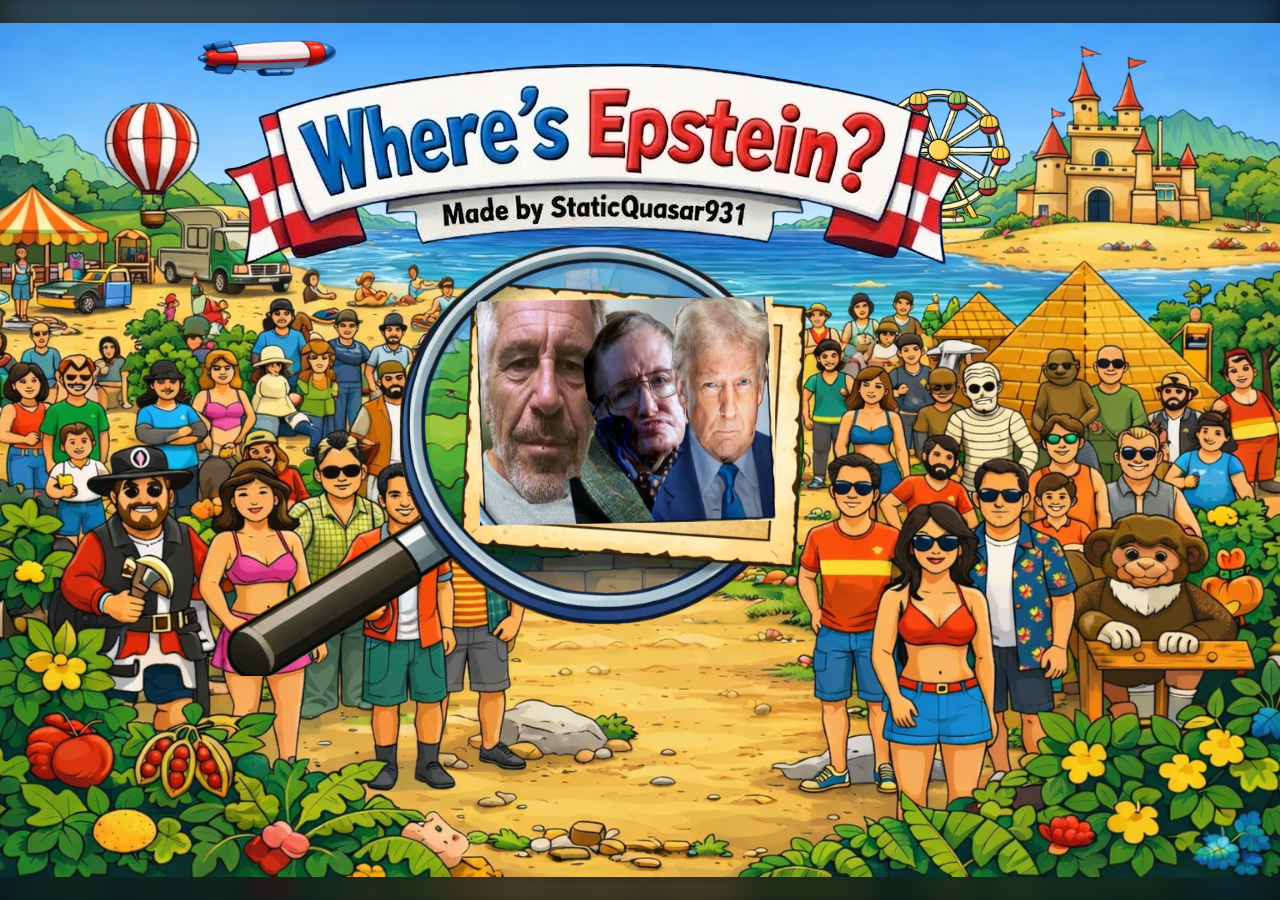
==== commit 986fdb80: "Alpha Version 0.0.0.1.2.5.0" ====
--- a/index.html
+++ b/index.html
@@ -4,8 +4,18 @@
   <meta charset="UTF-8">
   <meta name="viewport" content="width=device-width, initial-scale=1.0">
   <title>Where's Epstein?</title>
-  <meta name="description" content="A browser-based hidden-object game with zoom, touch support, keyboard pan, level select, and hidden testing tools.">
-  <link rel="icon" href="Assets/favicon.png" type="image/png">
+  <meta name="description" content="A browser hidden-object game with polished start-screen animation, advanced routes, bonus stages, and challenge variants.">
+  <meta name="theme-color" content="#0c1420">
+  <meta property="og:title" content="Where's Epstein?">
+  <meta property="og:description" content="A browser hidden-object game with polished start-screen animation, advanced routes, bonus stages, and challenge variants.">
+  <meta property="og:type" content="website">
+  <meta property="og:url" content="https://staticquasar931.github.io/Wheres-Epstein/">
+  <meta property="og:image" content="https://staticquasar931.github.io/Wheres-Epstein/Assets/thumb.png">
+  <meta name="twitter:card" content="summary_large_image">
+  <meta name="twitter:title" content="Where's Epstein?">
+  <meta name="twitter:description" content="A browser hidden-object game with polished start-screen animation, advanced routes, bonus stages, and challenge variants.">
+  <meta name="twitter:image" content="https://staticquasar931.github.io/Wheres-Epstein/Assets/thumb.png">
+  <link rel="icon" href="Assets/thumb.png" type="image/png">
   <link rel="preconnect" href="https://fonts.googleapis.com">
   <link rel="preconnect" href="https://fonts.gstatic.com" crossorigin>
   <link rel="stylesheet" href="styles/main.css">
@@ -34,7 +44,8 @@
             </div>
             <p class="eyebrow">Initializing</p>
             <h2>Where's Epstein?</h2>
-            <p id="homeBootStatus" class="subtle-text">Loading menu art and button assets.</p>
+      <p id="homeBootStatus" class="subtle-text">Loading menu art and button assets.</p>
+      <p class="subtle-text">Start screen UI help by Cheese_Cat.</p>
             <div class="boot-progress-bar" aria-hidden="true">
               <div class="boot-progress-fill"></div>
             </div>
@@ -54,6 +65,11 @@
           <img id="cloud1Layer" class="home-decor-layer" src="Assets/ui/cloud1.png" alt="" aria-hidden="true">
           <img id="cloud2Layer" class="home-decor-layer" src="Assets/ui/cloud2.png" alt="" aria-hidden="true">
           <img id="cloud3Layer" class="home-decor-layer" src="Assets/ui/cloud3.png" alt="" aria-hidden="true">
+          <img id="blimpLayer" class="home-decor-layer home-decor-clickable" src="Assets/ui/Blimp.png" alt="" aria-hidden="true">
+          <img id="cloudTiny1Layer" class="home-decor-layer" src="Assets/ui/Clouds/stringycloud1.png" alt="" aria-hidden="true">
+          <img id="cloudTiny2Layer" class="home-decor-layer" src="Assets/ui/Clouds/tinycloud1.png" alt="" aria-hidden="true">
+          <img id="cloudTiny3Layer" class="home-decor-layer" src="Assets/ui/Clouds/tinycloud3.png" alt="" aria-hidden="true">
+          <img id="cloudTiny4Layer" class="home-decor-layer" src="Assets/ui/Clouds/tinytiny2.png" alt="" aria-hidden="true">
           <img id="airballLayer" class="home-decor-layer home-decor-clickable" src="Assets/ui/airball.png" alt="" aria-hidden="true">
           <img id="wheelStandLayer" class="home-decor-layer" src="Assets/ui/WheelStand.png" alt="" aria-hidden="true">
           <img id="wheelLayer" class="home-decor-layer home-decor-clickable" src="Assets/ui/Wheel.png" alt="" aria-hidden="true">
@@ -183,28 +199,24 @@
             </div>
             <div class="speedrun-grid">
               <div class="speedrun-card speedrun-card-primary">
-                <p class="subtle-text">Pick a route and jump straight into a focused challenge.</p>
+                <p class="subtle-text">Pick a route and jump into a focused challenge run.</p>
                 <div class="speedrun-bubble-grid speedrun-bubble-grid-wide">
                   <button id="startSpeedrunButton" class="primary-button speedrun-bubble speedrun-bubble-primary" type="button">
-                    All Random
-                    <small>Any authored route</small>
+                    Mixed Speedrun
+                    <small>Every existing level</small>
                   </button>
                   <button id="startMainSpeedrunButton" class="secondary-button speedrun-bubble" type="button">
-                    Main Speedrun
-                    <small>Main levels only</small>
+                    Main Only
+                    <small>Page one route</small>
                   </button>
                   <button id="startAdvancedSpeedrunButton" class="secondary-button speedrun-bubble" type="button">
-                    Advanced Speedrun
-                    <small>Advanced levels only</small>
+                    Advanced Only
+                    <small>Page two route</small>
                   </button>
                   <button id="startBonusSpeedrunButton" class="ghost-button speedrun-bubble" type="button">
                     Bonus Blitz
                     <small>Bonus pools only</small>
                   </button>
-                  <button id="startSpecialLevelsButton" class="ghost-button speedrun-bubble" type="button">
-                    Special Levels
-                    <small>Authored special route</small>
-                  </button>
                 </div>
                 <div class="stat-grid speedrun-stats">
                   <div class="stat-card"><span>Rounds</span><strong id="speedrunRoundsText">0</strong></div>
@@ -219,8 +231,51 @@
                   </div>
                 </div>
                 <p id="speedrunLastPickText" class="subtle-text">Last random pick: none yet.</p>
+              </div>
+              <section class="menu-card speedrun-specials-card">
+                <div class="menu-card-header">
+                  <div>
+                    <p class="eyebrow">Variant Runs</p>
+                    <h4>Twist Modes</h4>
+                  </div>
+                </div>
+                <p class="subtle-text">These variants keep their own route feel and never overwrite standard clears.</p>
+                <div class="speedrun-bubble-grid">
+                  <button id="startMirrorModeButton" class="secondary-button speedrun-bubble speedrun-mode-bubble speedrun-mode-mirror" type="button">
+                    Mirror Mode
+                    <small>Flip scenes sideways</small>
+                  </button>
+                  <button id="startUpsideDownModeButton" class="secondary-button speedrun-bubble speedrun-mode-bubble speedrun-mode-upside" type="button">
+                    Upsideown Levels
+                    <small>Flip scenes upside down</small>
+                  </button>
+                </div>
+              </section>
+              <section class="menu-card speedrun-specials-card">
+                <div class="menu-card-header">
+                  <div>
+                    <p class="eyebrow">Special Levels</p>
+                    <h4>Special Route</h4>
+                  </div>
+                </div>
+                <button id="startSpecialLevelsButton" class="ghost-button speedrun-bubble speedrun-mode-bubble" type="button">
+                  Special Levels
+                  <small>Custom scenes, event packs, and special routes</small>
+                </button>
                 <p id="specialLevelsStatusText" class="subtle-text speedrun-status-line">No special levels authored yet.</p>
-              </div>
+                <div class="special-placeholder-grid">
+                  <button class="level-card locked special-placeholder-card" type="button" disabled><div class="level-card-top"><h4>Special 1</h4><span class="level-number">SL 1</span></div><p class="level-lock">Needs setup</p></button>
+                  <button class="level-card locked special-placeholder-card" type="button" disabled><div class="level-card-top"><h4>Special 2</h4><span class="level-number">SL 2</span></div><p class="level-lock">Needs setup</p></button>
+                  <button class="level-card locked special-placeholder-card" type="button" disabled><div class="level-card-top"><h4>Special 3</h4><span class="level-number">SL 3</span></div><p class="level-lock">Needs setup</p></button>
+                  <button class="level-card locked special-placeholder-card" type="button" disabled><div class="level-card-top"><h4>Special 4</h4><span class="level-number">SL 4</span></div><p class="level-lock">Needs setup</p></button>
+                  <button class="level-card locked special-placeholder-card" type="button" disabled><div class="level-card-top"><h4>Special 5</h4><span class="level-number">SL 5</span></div><p class="level-lock">Needs setup</p></button>
+                  <button class="level-card locked special-placeholder-card" type="button" disabled><div class="level-card-top"><h4>Special 6</h4><span class="level-number">SL 6</span></div><p class="level-lock">Needs setup</p></button>
+                  <button class="level-card locked special-placeholder-card" type="button" disabled><div class="level-card-top"><h4>Special 7</h4><span class="level-number">SL 7</span></div><p class="level-lock">Needs setup</p></button>
+                  <button class="level-card locked special-placeholder-card" type="button" disabled><div class="level-card-top"><h4>Special 8</h4><span class="level-number">SL 8</span></div><p class="level-lock">Needs setup</p></button>
+                  <button class="level-card locked special-placeholder-card" type="button" disabled><div class="level-card-top"><h4>Special 9</h4><span class="level-number">SL 9</span></div><p class="level-lock">Needs setup</p></button>
+                  <button class="level-card locked special-placeholder-card" type="button" disabled><div class="level-card-top"><h4>Special 10</h4><span class="level-number">SL 10</span></div><p class="level-lock">Needs setup</p></button>
+                </div>
+              </section>
             </div>
           </section>
 
@@ -233,12 +288,12 @@
               </div>
             </div>
             <div class="stat-grid">
-              <div class="stat-card"><span>Total Levels</span><strong id="homeLevelCount">20</strong></div>
+              <div class="stat-card"><span>Total Levels</span><strong id="homeLevelCount">0 / 20</strong></div>
               <div class="stat-card"><span>Unlocked</span><strong id="homeUnlockedText">1</strong></div>
               <div class="stat-card"><span>Best Score</span><strong id="homeBestScore">0</strong></div>
-              <div class="stat-card"><span>Total Stars</span><strong id="homeStarCount">0</strong></div>
-            </div>
-            <p id="bonusRuleText" class="subtle-text">Bonuses unlock after clearing level 5 or collecting 10 stars.</p>
+              <div class="stat-card"><span>Total Time</span><strong id="homeTotalTime">0.0s</strong></div>
+            </div>
+            <p id="bonusRuleText" class="subtle-text">Bonuses unlock after clearing level 10 or collecting 20 stars.</p>
             <p id="advancedRevealText" class="subtle-text">Surprise unlock info appears here.</p>
           </section>
 
@@ -256,7 +311,10 @@
             <p class="eyebrow">Settings</p>
             <h2>Look, Feel &amp; Quality of Life</h2>
           </div>
-          <button id="closeSettingsButton" class="ghost-button" type="button">Back</button>
+          <div class="button-row settings-header-actions">
+            <button id="resetSettingsButton" class="ghost-button settings-reset-button" type="button">Revert to Default Settings</button>
+            <button id="closeSettingsButton" class="ghost-button" type="button">Back</button>
+          </div>
         </div>
 
         <div class="settings-grid">
@@ -267,6 +325,8 @@
               <option value="light">Light</option>
               <option value="ocean">Ocean</option>
               <option value="sunset">Sunset</option>
+              <option value="forest">Forest</option>
+              <option value="dusk">Dusk</option>
             </select>
           </label>
           <label class="setting-card">
@@ -341,10 +401,26 @@
               <option value="huge">Huge</option>
             </select>
           </label>
+          <label class="setting-card">
+            <span>Magnifier Zoom Speed</span>
+            <select id="magnifierZoomSpeedSelect">
+              <option value="slow">Slow</option>
+              <option value="normal">Normal</option>
+              <option value="fast">Fast</option>
+            </select>
+          </label>
+          <label class="setting-card">
+            <span>Preload Depth</span>
+            <select id="renderAheadSelect">
+              <option value="1">Lean</option>
+              <option value="3">Balanced</option>
+              <option value="5">High</option>
+              <option value="8">Aggressive</option>
+            </select>
+          </label>
         </div>
 
         <div class="level-select-groups">
-
           <section class="menu-card">
             <div class="menu-card-header">
               <div><p class="eyebrow">Controls</p><h3>Play Shortcuts</h3></div>
@@ -352,12 +428,15 @@
             <ul class="control-list">
               <li>Mouse wheel or <kbd>+</kbd> / <kbd>-</kbd> buttons to zoom</li>
               <li>Drag, <kbd>WASD</kbd>, or arrow keys to pan</li>
+              <li>Hold <kbd>Shift</kbd> to pan slower and <kbd>Ctrl</kbd> to pan faster</li>
               <li><kbd>Space</kbd> pauses and resumes</li>
+              <li><kbd>Esc</kbd> backs out of menus and prompts</li>
               <li><kbd>N</kbd> starts the level intro or next level</li>
               <li><kbd>Enter</kbd> confirms main actions on popups</li>
               <li><kbd>R</kbd> retries when available</li>
               <li><kbd>L</kbd> opens level select</li>
               <li>Home screen: <kbd>1</kbd>, <kbd>2</kbd>, <kbd>3</kbd> trigger the menu buttons</li>
+              <li>Home editor: <kbd>4</kbd> title, <kbd>5</kbd> glass, <kbd>6</kbd> faces, <kbd>7</kbd> balloon, <kbd>8</kbd> blimp, <kbd>9</kbd> wheel, <kbd>0</kbd> stand</li>
               <li>Home screen: <kbd>Space</kbd> skips the intro, then starts the game</li>
               <li>Click the level badge to open level select</li>
             </ul>
@@ -365,24 +444,18 @@
 
           <section class="menu-card">
             <div class="menu-card-header">
-              <div><p class="eyebrow">Scoring</p><h3>Fast is Better</h3></div>
+              <div><p class="eyebrow">Scoring &amp; Content</p><h3>How This Build Works</h3></div>
             </div>
             <ul class="control-list">
               <li>No fail timer. Search as long as you need.</li>
               <li>Faster clears earn more score and stars.</li>
-              <li>Wrong clicks reduce score but don't reveal the target.</li>
-              <li>Bonuses open after level 5 or 10 total stars.</li>
+              <li>Wrong clicks reduce score but never reveal the target.</li>
             </ul>
-          </section>
-
-          <section class="menu-card">
-            <div class="menu-card-header">
-              <div><p class="eyebrow">Content Note</p><h3>About the Assets</h3></div>
-            </div>
+            <p class="subtle-text"><strong>Content and context</strong></p>
             <ul class="control-list">
               <li>Most visuals were made with AI assistance.</li>
-              <li>This game is for entertainment only.</li>
-              <li>Not intended to make light of victims or real harm.</li>
+              <li>This game is not meant to make fun of anyone, victims, or included people. It is for fun and entertainment only.</li>
+              <li>Bonuses open after level 10 or 20 total stars.</li>
             </ul>
           </section>
 
@@ -401,13 +474,13 @@
           </section>
 
           <div class="version-line">
-<p id="versionTapTarget" class="version-label">Alpha Version 0.0.0.1.2.4.2</p>
             <div class="button-row settings-links-row">
-              <button id="settingsDiscordButton" class="secondary-button" type="button">Join Discord</button>
-              <button id="settingsMoreGamesButton" class="ghost-button" type="button">More Games</button>
-              <button id="settingsLevelSelectButton" class="ghost-button" type="button">Level Select</button>
-            </div>
-            <p id="settingsLinkHint" class="subtle-text">Community links open in a new tab when configured.</p>
+              <button id="settingsDiscordButton" class="secondary-button settings-discord-button" type="button" title="Opens in a new tab">Join Our Discord Server</button>
+              <button id="settingsChangelogButton" class="ghost-button settings-changelog-button" type="button">Changelog</button>
+              <button id="settingsMoreGamesButton" class="ghost-button settings-moregames-button" type="button" title="Opens in a new tab">Play More Games by StaticQuasar931</button>
+            </div>
+            <p id="settingsLinkHint" class="subtle-text">Suggestions, bug reports, and feedback can be sent in Discord.</p>
+          <p id="versionTapTarget" class="version-label">Alpha Version 0.0.0.1.2.5.0</p>
             <div id="diagnosticUnlock" class="diagnostic-unlock hidden" aria-hidden="true">
               <div class="diagnostic-row">
                 <input id="diagnosticCodeInput" type="password" inputmode="numeric" maxlength="4" autocomplete="off" placeholder="0000">
@@ -417,6 +490,7 @@
               <div id="diagnosticCheatPanel" class="diagnostic-cheat-panel hidden" aria-hidden="true">
                 <div class="button-row diagnostic-cheat-grid">
                   <button id="cheatLevelsButton" class="ghost-button" type="button">Level Hitboxes</button>
+                  <button id="cheatLevelClearanceButton" class="ghost-button" type="button">Level Clearance</button>
                   <button id="cheatHomeBoxesButton" class="ghost-button" type="button">Start Hitboxes</button>
                   <button id="cheatHomeEditorButton" class="ghost-button" type="button">Screen Editor</button>
                   <button id="cheatRunToolsButton" class="ghost-button" type="button">Run Cheats</button>
@@ -439,6 +513,7 @@
       <div id="sceneViewport" class="scene-viewport">
         <div id="sceneContent" class="scene-content">
           <img id="levelImage" class="level-image" alt="Hidden object level scene" draggable="false">
+          <div id="sceneLoadingText" class="scene-loading-text hidden" aria-live="polite">Loading level art...</div>
           <div id="hitboxOverlay" class="hitbox-overlay hidden" aria-hidden="true"></div>
         </div>
 
@@ -645,7 +720,7 @@
   <div id="changelogOverlay" class="modal-overlay hidden" aria-hidden="true">
     <div class="modal-card changelog-card">
       <p class="eyebrow">Patch Notes</p>
-<h2 id="changelogTitle">Alpha Version 0.0.0.1.2.4.2</h2>
+      <h2 id="changelogTitle">Alpha Version 0.0.0.1.2.5.0</h2>
       <div class="changelog-columns">
         <section>
           <h3>Changelog</h3>
--- a/styles/main.css
+++ b/styles/main.css
@@ -509,14 +509,22 @@
 
 .home-viewport:not(.home-clouds-ready) #cloud1Layer,
 .home-viewport:not(.home-clouds-ready) #cloud2Layer,
-.home-viewport:not(.home-clouds-ready) #cloud3Layer {
+.home-viewport:not(.home-clouds-ready) #cloud3Layer,
+.home-viewport:not(.home-clouds-ready) #cloudTiny1Layer,
+.home-viewport:not(.home-clouds-ready) #cloudTiny2Layer,
+.home-viewport:not(.home-clouds-ready) #cloudTiny3Layer,
+.home-viewport:not(.home-clouds-ready) #cloudTiny4Layer {
   opacity: 0;
   visibility: hidden;
 }
 
 .home-viewport.home-clouds-ready #cloud1Layer,
 .home-viewport.home-clouds-ready #cloud2Layer,
-.home-viewport.home-clouds-ready #cloud3Layer {
+.home-viewport.home-clouds-ready #cloud3Layer,
+.home-viewport.home-clouds-ready #cloudTiny1Layer,
+.home-viewport.home-clouds-ready #cloudTiny2Layer,
+.home-viewport.home-clouds-ready #cloudTiny3Layer,
+.home-viewport.home-clouds-ready #cloudTiny4Layer {
   opacity: 1;
   visibility: visible;
 }
@@ -707,17 +715,38 @@
 
 #cloud1Layer,
 #cloud2Layer,
-#cloud3Layer {
+#cloud3Layer,
+#cloudTiny1Layer,
+#cloudTiny2Layer,
+#cloudTiny3Layer,
+#cloudTiny4Layer {
   z-index: 1;
 }
 
+#cloudTiny1Layer,
+#cloudTiny2Layer,
+#cloudTiny3Layer,
+#cloudTiny4Layer {
+  opacity: 0.62;
+  filter: blur(0.12px) drop-shadow(0 8px 12px rgba(0, 0, 0, 0.1));
+}
+
+#blimpLayer {
+  z-index: 2;
+}
+
 #airballLayer {
-  z-index: 2;
+  z-index: 3;
 }
 
 #wheelStandLayer,
 #wheelLayer {
-  z-index: 3;
+  z-index: 4;
+}
+
+#wheelLayer {
+  transform: rotate(var(--home-wheel-angle, 0deg));
+  transform-origin: 50% 50%;
 }
 
 #titleBannerLayer,
@@ -732,6 +761,42 @@
 .home-decor-clickable {
   pointer-events: auto;
   cursor: pointer;
+}
+
+.settings-discord-button {
+  background: linear-gradient(135deg, #5865f2 0%, #7289ff 100%);
+  border-color: rgba(203, 210, 255, 0.55);
+  color: #ffffff;
+  box-shadow: inset 0 1px 0 rgba(255,255,255,0.12), 0 12px 28px rgba(88, 101, 242, 0.22);
+}
+
+.settings-discord-button:hover:not(:disabled) {
+  background: linear-gradient(135deg, #6674ff 0%, #8097ff 100%);
+  box-shadow: 0 10px 26px rgba(88, 101, 242, 0.34);
+}
+
+.settings-moregames-button {
+  background: linear-gradient(135deg, rgba(255, 188, 61, 0.92), rgba(255, 136, 24, 0.92));
+  border-color: rgba(255, 214, 142, 0.55);
+  color: #fff9ee;
+  box-shadow: inset 0 1px 0 rgba(255,255,255,0.16), 0 12px 28px rgba(255, 136, 36, 0.18);
+}
+
+.settings-moregames-button:hover:not(:disabled) {
+  background: linear-gradient(135deg, rgba(255, 186, 78, 0.24), rgba(255, 132, 39, 0.28));
+  box-shadow: 0 10px 26px rgba(255, 136, 36, 0.2);
+}
+
+.settings-changelog-button {
+  background: linear-gradient(135deg, rgba(72, 198, 255, 0.88), rgba(110, 134, 255, 0.86));
+  border-color: rgba(187, 225, 255, 0.5);
+  color: #f7fbff;
+  box-shadow: inset 0 1px 0 rgba(255,255,255,0.16), 0 12px 28px rgba(106, 176, 255, 0.18);
+}
+
+.settings-changelog-button:hover:not(:disabled) {
+  background: linear-gradient(135deg, rgba(115, 224, 255, 0.22), rgba(162, 142, 255, 0.24));
+  box-shadow: 0 10px 26px rgba(106, 176, 255, 0.2);
 }
 
 .home-button-overlay {
@@ -1303,31 +1368,45 @@
 .speedrun-stats  { grid-template-columns: repeat(4, minmax(0, 1fr)); }
 .speedrun-grid {
   display: grid;
-  grid-template-columns: minmax(0, 1fr);
-  gap: 1.1rem;
+  grid-template-columns: minmax(0, 1.35fr) minmax(320px, 0.95fr);
+  gap: 1.15rem;
   align-items: start;
 }
 .speedrun-card-primary {
   min-height: 100%;
-  padding: 1.1rem 1.15rem 1rem;
+  padding: 1.15rem 1.2rem 1.05rem;
 }
 
 .speedrun-bubble-grid {
   display: grid;
   grid-template-columns: repeat(3, minmax(0, 1fr));
-  gap: 0.8rem;
+  gap: 0.9rem;
   margin-top: 0.9rem;
 }
 
 .speedrun-bubble {
-  min-height: 5rem;
+  min-height: 5.25rem;
   display: grid;
   place-items: center;
   text-align: center;
-  padding: 0.85rem 0.8rem;
+  padding: 0.95rem 0.9rem;
   border-radius: 22px;
   line-height: 1.12;
-  font-size: 0.98rem;
+  font-size: 1rem;
+}
+
+.speedrun-mode-bubble {
+  min-height: 5.45rem;
+}
+
+.speedrun-mode-mirror {
+  background: linear-gradient(135deg, rgba(88, 171, 255, 0.18), rgba(120, 110, 255, 0.2));
+  border-color: rgba(123, 184, 255, 0.34);
+}
+
+.speedrun-mode-upside {
+  background: linear-gradient(135deg, rgba(255, 124, 177, 0.14), rgba(255, 177, 92, 0.18));
+  border-color: rgba(255, 191, 115, 0.32);
 }
 
 .speedrun-bubble:disabled {
@@ -1337,14 +1416,62 @@
 
 .speedrun-bubble small {
   display: block;
-  margin-top: 0.22rem;
+  margin-top: 0.3rem;
   color: var(--muted);
-  font-size: 0.72rem;
-  line-height: 1.22;
+  font-size: 0.76rem;
+  line-height: 1.28;
 }
 .speedrun-status-line {
   margin-top: 0.2rem;
   font-size: 0.83rem;
+}
+.speedrun-specials-card {
+  display: grid;
+  gap: 0.8rem;
+  padding: 1.05rem 1.1rem;
+  align-content: start;
+}
+
+.speedrun-card-primary,
+.speedrun-specials-card {
+  min-height: 100%;
+}
+
+.speedrun-grid > .speedrun-specials-card:last-child {
+  grid-column: 1 / -1;
+}
+
+.speedrun-card-primary .subtle-text,
+.speedrun-specials-card .subtle-text {
+  line-height: 1.4;
+}
+
+.special-placeholder-grid {
+  display: grid;
+  grid-template-columns: repeat(5, minmax(0, 1fr));
+  gap: 0.75rem;
+  align-items: stretch;
+}
+
+.special-placeholder-card {
+  min-height: 7.2rem;
+}
+
+.level-card.is-unplayed:not(.locked) {
+  border-color: rgba(255, 216, 78, 0.2);
+  box-shadow: inset 0 0 0 1px rgba(255, 216, 78, 0.08);
+}
+
+.level-card.is-unplayed:not(.locked)::after {
+  content: "";
+  position: absolute;
+  top: 0.8rem;
+  right: 0.8rem;
+  width: 0.58rem;
+  height: 0.58rem;
+  border-radius: 999px;
+  background: linear-gradient(135deg, #ffe566, #ff9f2f);
+  box-shadow: 0 0 0 4px rgba(255, 216, 78, 0.08);
 }
 .speedrun-mini-card h4 {
   margin: 0;
@@ -1357,7 +1484,7 @@
    SETTINGS
    ============================================================ */
 .settings-grid {
-  grid-template-columns: repeat(5, minmax(0, 1fr));
+  grid-template-columns: repeat(4, minmax(0, 1fr));
   margin-top: 0.45rem;
   gap: 0.65rem;
 }
@@ -1456,8 +1583,16 @@
   grid-column: 1 / -1;
   display: grid;
   justify-items: center;
-  gap: 0.55rem;
-  padding: 0.35rem 0 0;
+  gap: 0.45rem;
+  padding: 0.6rem 0 0;
+  position: relative;
+}
+
+.version-line::before {
+  content: "";
+  width: min(760px, 100%);
+  height: 1px;
+  background: linear-gradient(90deg, transparent, var(--line-mid), transparent);
 }
 
 .version-label {
@@ -1496,9 +1631,27 @@
 }
 
 .settings-links-row {
-  width: min(720px, 100%);
+  width: min(940px, 100%);
   justify-content: center;
   flex-wrap: wrap;
+  align-items: stretch;
+  gap: 0.8rem;
+}
+
+.settings-links-row > button {
+  min-width: 220px;
+  flex: 1 1 220px;
+}
+
+.settings-header-actions {
+  justify-content: flex-end;
+  align-items: center;
+  flex-wrap: wrap;
+  gap: 0.65rem;
+}
+
+.settings-reset-button {
+  min-width: 168px;
 }
 
 /* ============================================================
@@ -1534,6 +1687,32 @@
   --line-hi: rgba(255, 177, 112, 0.42);
 }
 
+body[data-theme="forest"] {
+  --panel: rgba(10, 25, 18, 0.88);
+  --panel-strong: rgba(8, 20, 15, 0.94);
+  --text: #eef7ee;
+  --text-bright: #ffffff;
+  --muted: #9fbea5;
+  --muted-hi: #c9dfcd;
+  --accent: #84d16d;
+  --accent-2: #bfe67a;
+  --line-mid: rgba(158, 222, 149, 0.24);
+  --line-hi: rgba(158, 222, 149, 0.42);
+}
+
+body[data-theme="dusk"] {
+  --panel: rgba(28, 21, 47, 0.88);
+  --panel-strong: rgba(20, 14, 35, 0.94);
+  --text: #f3edff;
+  --text-bright: #ffffff;
+  --muted: #b7abd8;
+  --muted-hi: #d9d0f0;
+  --accent: #b993ff;
+  --accent-2: #f0b3ff;
+  --line-mid: rgba(198, 167, 255, 0.24);
+  --line-hi: rgba(198, 167, 255, 0.42);
+}
+
 body[data-theme="dark"] .setting-card select,
 body[data-theme="dark"] .diagnostic-row input { background: rgba(255,255,255,0.10); color: #f2f9ff; }
 
@@ -1543,6 +1722,8 @@
 
 body[data-theme="dark"] .setting-card select option { background: #0b1c30; color: #f2f9ff; }
 body[data-theme="light"] .setting-card select option { background: #fff;    color: #0b1b2c; }
+body[data-theme="forest"] .setting-card select option { background: #10261f; color: #eefaf3; }
+body[data-theme="dusk"] .setting-card select option { background: #1b1631; color: #f5f1ff; }
 
 /* ============================================================
    EASTER EGGS
@@ -1613,6 +1794,11 @@
   animation-duration: 5.8s !important;
 }
 
+.home-viewport.easter-blimp #blimpLayer {
+  animation-duration: 11s !important;
+  filter: drop-shadow(0 10px 18px rgba(120, 188, 255, 0.22)) saturate(1.08);
+}
+
 .home-viewport.easter-photo #magnifierFacesLayer {
   filter: saturate(1.18) brightness(1.08) sepia(0.12);
 }
@@ -1686,7 +1872,69 @@
   pointer-events: none;
 }
 
+.scene-content.scene-mirrored .level-image,
+.scene-content.scene-mirrored .hitbox-overlay {
+  transform: scaleX(-1);
+  transform-origin: center center;
+}
+
+.scene-content.scene-upside-down .level-image,
+.scene-content.scene-upside-down .hitbox-overlay {
+  transform: scaleY(-1);
+  transform-origin: center center;
+}
+
+body[data-route-variant="mirror"] .menu-shell,
+body[data-route-variant="mirror"] .modal-card {
+  border-color: rgba(108, 182, 255, 0.34);
+  box-shadow: 0 0 0 1px rgba(110, 176, 255, 0.14) inset, 0 24px 48px rgba(26, 67, 126, 0.18);
+}
+
+body[data-route-variant="upside"] .menu-shell,
+body[data-route-variant="upside"] .modal-card {
+  border-color: rgba(255, 184, 118, 0.34);
+  box-shadow: 0 0 0 1px rgba(255, 179, 102, 0.14) inset, 0 24px 48px rgba(118, 61, 12, 0.18);
+}
+
+body[data-level-page="1"] #levelSelectScreen .menu-shell {
+  background:
+    radial-gradient(circle at top left, rgba(82, 178, 255, 0.12), transparent 38%),
+    linear-gradient(165deg, rgba(6, 14, 25, 0.98), rgba(8, 22, 38, 0.98));
+  transition: background 420ms ease, box-shadow 260ms ease, border-color 260ms ease;
+}
+
+body[data-level-page="2"] #levelSelectScreen .menu-shell {
+  background:
+    radial-gradient(circle at top right, rgba(255, 138, 62, 0.14), transparent 40%),
+    linear-gradient(165deg, rgba(22, 12, 12, 0.98), rgba(37, 18, 14, 0.98));
+  transition: background 420ms ease, box-shadow 260ms ease, border-color 260ms ease;
+}
+
+body[data-level-page="3"] #levelSelectScreen .menu-shell {
+  background:
+    radial-gradient(circle at top center, rgba(176, 126, 255, 0.16), transparent 42%),
+    linear-gradient(165deg, rgba(12, 10, 24, 0.98), rgba(20, 17, 38, 0.98));
+  transition: background 420ms ease, box-shadow 260ms ease, border-color 260ms ease;
+}
+
 .asset-loading { opacity: 0; }
+.scene-loading-text {
+  position: absolute;
+  left: 50%;
+  top: 50%;
+  z-index: 3;
+  transform: translate(-50%, -50%);
+  padding: 0.65rem 0.9rem;
+  border-radius: 999px;
+  border: 1px solid var(--line-mid);
+  background: rgba(7, 12, 20, 0.82);
+  color: var(--text-bright);
+  font-size: 0.86rem;
+  font-weight: 700;
+  letter-spacing: 0.03em;
+  box-shadow: 0 14px 30px rgba(0,0,0,0.22);
+  pointer-events: none;
+}
 .hitbox-overlay { position: absolute; inset: 0; pointer-events: none; }
 .hitbox-shape {
   position: absolute;
@@ -1765,7 +2013,7 @@
   pointer-events: none;
   overflow: hidden;
   background-repeat: no-repeat;
-  transform: translate(-50%, -50%);
+  transform: translate(-50%, -50%) scale(var(--magnifier-scale-x, 1), var(--magnifier-scale-y, 1));
   transition: opacity 120ms ease, width 180ms ease, height 180ms ease;
 }
 
@@ -2144,6 +2392,7 @@
   #advancedBonusLevelGrid,
   .speedrun-stats        { grid-template-columns: repeat(2, minmax(0, 1fr)); }
   .speedrun-grid         { grid-template-columns: 1fr; }
+  .special-placeholder-grid { grid-template-columns: repeat(2, minmax(0, 1fr)); }
   .target-card           { width: min(260px, 60vw); }
 }
 
@@ -2178,7 +2427,8 @@
   #settingsScreen    .level-select-groups,
   .speedrun-stats    { grid-template-columns: 1fr; }
 
-  .speedrun-bubble-grid { grid-template-columns: 1fr; }
+  .speedrun-bubble-grid,
+  .special-placeholder-grid { grid-template-columns: 1fr; }
 
   .settings-stats-grid { grid-template-columns: 1fr; }
 
--- a/styles/effects.css
+++ b/styles/effects.css
@@ -7,6 +7,10 @@
 /* ============================================================
    IMAGE BUTTONS (invisible hit targets on home screen)
    ============================================================ */
+.home-viewport {
+  --home-wheel-boost: 1;
+}
+
 .image-button {
   transition: box-shadow 180ms ease, background-color 180ms ease, transform 180ms ease;
 }
@@ -37,6 +41,7 @@
   transform-origin: center center;
   animation: home-idle-glow 3s ease-in-out infinite;
   animation-play-state: paused;
+  transition: transform 220ms cubic-bezier(0.2, 0.72, 0.18, 1), filter 220ms ease;
 }
 
 /* Hovered — lift + gold glow */
@@ -49,8 +54,7 @@
     drop-shadow(0 0 22px rgba(255, 216, 78, 0.28))
     brightness(1.08)
     saturate(1.12);
-  transform: translateY(0) scale(1.055);
-  transition: filter 220ms ease, transform 220ms ease;
+  transform: translateY(0) scale(1.05);
 }
 
 .home-button-art.is-prepping {
@@ -70,6 +74,12 @@
   opacity: 1;
   transform: translateY(0);
   animation-play-state: running;
+}
+
+.home-button-art.is-settled.is-hovered,
+.image-button:hover + .home-button-art.is-settled,
+.image-button:focus-visible + .home-button-art.is-settled {
+  transform: translateY(0) scale(1.05);
 }
 
 .home-button-art.is-pressed {
@@ -122,6 +132,10 @@
 .home-viewport.home-animating #cloud1Layer,
 .home-viewport.home-animating #cloud2Layer,
 .home-viewport.home-animating #cloud3Layer,
+.home-viewport.home-animating #cloudTiny1Layer,
+.home-viewport.home-animating #cloudTiny2Layer,
+.home-viewport.home-animating #cloudTiny3Layer,
+.home-viewport.home-animating #cloudTiny4Layer,
 .home-viewport.home-animating #wheelLayer,
 .home-viewport.home-animating #wheelStandLayer,
 .home-viewport.home-animating #titleBannerLayer,
@@ -136,8 +150,8 @@
 .home-viewport.home-animating #homeNameButton,
 .home-viewport.home-animating .home-debug-box[data-editor-key="titleBanner"],
 .home-viewport.home-animating .home-debug-box[data-editor-key="nameLink"] {
-  animation: layer-fade-in 1240ms cubic-bezier(0.18, 0.82, 0.2, 1) 260ms both, title-float 12.5s ease-in-out infinite;
-  animation-delay: 260ms, 2200ms;
+  animation: layer-fade-in 1880ms cubic-bezier(0.18, 0.82, 0.2, 1) 360ms both, title-float 18.5s cubic-bezier(0.28, 0.1, 0.22, 1) infinite;
+  animation-delay: 360ms, 2850ms;
 }
 
 .home-viewport.home-animating #magnifierDecorLayer,
@@ -158,34 +172,59 @@
 
 .home-viewport.home-animating #wheelLayer {
   transform-origin: center center;
-  animation: layer-fade-in 1260ms ease 1860ms both, ferris-spin 42s linear infinite;
-  animation-delay: 1860ms, 1860ms;
+  animation: layer-fade-in 1420ms ease 2320ms both;
+}
+
+.home-viewport.home-animating #blimpLayer,
+.home-viewport.home-animating .home-debug-box[data-editor-key="blimp"] {
+  animation: layer-fade-in 1560ms ease 2220ms both, blimp-float 33s cubic-bezier(0.28, 0.08, 0.22, 1) infinite alternate;
+  animation-delay: 2220ms, 3860ms;
 }
 
 .home-viewport.home-animating #airballLayer,
 .home-viewport.home-animating .home-debug-box[data-editor-key="airball"] {
-  animation: layer-fade-in 1240ms ease 1740ms both, airball-float 17.4s cubic-bezier(0.2, 0.66, 0.22, 1) infinite;
-  animation-delay: 1740ms, 2780ms;
+  animation: layer-fade-in 1360ms ease 1740ms both, airball-float 20.8s cubic-bezier(0.2, 0.66, 0.22, 1) infinite;
+  animation-delay: 1740ms, 2960ms;
 }
 
 .home-viewport.home-animating #cloud1Layer {
-  animation: layer-fade-in 1680ms cubic-bezier(0.18, 0.82, 0.2, 1) 3280ms both, cloud-drift-1 57s linear infinite;
-  animation-delay: 3280ms, -12s;
+  animation: layer-fade-in 2140ms cubic-bezier(0.18, 0.82, 0.2, 1) 4280ms both, cloud-drift-1 76s linear infinite;
+  animation-delay: 4280ms, -18s;
 }
 
 .home-viewport.home-animating #cloud2Layer {
-  animation: layer-fade-in 1760ms cubic-bezier(0.18, 0.82, 0.2, 1) 3440ms both, cloud-drift-2 77s linear infinite;
-  animation-delay: 3440ms, -28s;
+  animation: layer-fade-in 2280ms cubic-bezier(0.18, 0.82, 0.2, 1) 4480ms both, cloud-drift-2 102s linear infinite;
+  animation-delay: 4480ms, -42s;
 }
 
 .home-viewport.home-animating #cloud3Layer {
-  animation: layer-fade-in 1860ms cubic-bezier(0.18, 0.82, 0.2, 1) 3600ms both, cloud-drift-3 95s linear infinite;
-  animation-delay: 3600ms, -42s;
+  animation: layer-fade-in 2420ms cubic-bezier(0.18, 0.82, 0.2, 1) 4680ms both, cloud-drift-3 128s linear infinite;
+  animation-delay: 4680ms, -67s;
+}
+
+.home-viewport.home-animating #cloudTiny1Layer {
+  animation: layer-fade-in 2260ms cubic-bezier(0.18, 0.82, 0.2, 1) 4460ms both, cloud-drift-2 112s linear infinite;
+  animation-delay: 4460ms, -24s;
+}
+
+.home-viewport.home-animating #cloudTiny2Layer {
+  animation: layer-fade-in 2380ms cubic-bezier(0.18, 0.82, 0.2, 1) 4620ms both, cloud-drift-3 136s linear infinite;
+  animation-delay: 4620ms, -58s;
+}
+
+.home-viewport.home-animating #cloudTiny3Layer {
+  animation: layer-fade-in 2460ms cubic-bezier(0.18, 0.82, 0.2, 1) 4780ms both, cloud-drift-1 144s linear infinite;
+  animation-delay: 4780ms, -81s;
+}
+
+.home-viewport.home-animating #cloudTiny4Layer {
+  animation: layer-fade-in 2520ms cubic-bezier(0.18, 0.82, 0.2, 1) 4940ms both, cloud-drift-2 154s linear infinite;
+  animation-delay: 4940ms, -103s;
 }
 
 .home-viewport.home-live #titleBannerLayer,
 .home-viewport.home-live #homeNameButton {
-  animation: title-float 12.5s ease-in-out infinite;
+  animation: title-float 18.5s cubic-bezier(0.28, 0.1, 0.22, 1) infinite;
 }
 
 .home-viewport.home-live #magnifierDecorLayer {
@@ -198,31 +237,60 @@
 
 .home-viewport.home-live #wheelLayer {
   transform-origin: center center;
-  animation: ferris-spin 42s linear infinite;
+  animation: none;
+}
+
+.home-viewport.home-live #blimpLayer {
+  animation: blimp-float 33s cubic-bezier(0.28, 0.08, 0.22, 1) infinite alternate;
 }
 
 .home-viewport.home-live #airballLayer {
-  animation: airball-float 17.4s cubic-bezier(0.2, 0.66, 0.22, 1) infinite;
+  animation: airball-float 20.8s cubic-bezier(0.2, 0.66, 0.22, 1) infinite;
 }
 
 .home-viewport.home-live #cloud1Layer {
-  animation: cloud-drift-1 57s linear infinite;
-  animation-delay: -12s;
+  animation: cloud-drift-1 76s linear infinite;
+  animation-delay: -18s;
 }
 
 .home-viewport.home-live #cloud2Layer {
-  animation: cloud-drift-2 77s linear infinite;
-  animation-delay: -28s;
+  animation: cloud-drift-2 102s linear infinite;
+  animation-delay: -42s;
 }
 
 .home-viewport.home-live #cloud3Layer {
-  animation: cloud-drift-3 95s linear infinite;
-  animation-delay: -42s;
+  animation: cloud-drift-3 128s linear infinite;
+  animation-delay: -67s;
+}
+
+.home-viewport.home-live #cloudTiny1Layer {
+  animation: cloud-drift-2 112s linear infinite;
+  animation-delay: -24s;
+}
+
+.home-viewport.home-live #cloudTiny2Layer {
+  animation: cloud-drift-3 136s linear infinite;
+  animation-delay: -58s;
+}
+
+.home-viewport.home-live #cloudTiny3Layer {
+  animation: cloud-drift-1 144s linear infinite;
+  animation-delay: -81s;
+}
+
+.home-viewport.home-live #cloudTiny4Layer {
+  animation: cloud-drift-2 154s linear infinite;
+  animation-delay: -103s;
 }
 
 .home-viewport.home-editor-active #cloud1Layer,
 .home-viewport.home-editor-active #cloud2Layer,
 .home-viewport.home-editor-active #cloud3Layer,
+.home-viewport.home-editor-active #cloudTiny1Layer,
+.home-viewport.home-editor-active #cloudTiny2Layer,
+.home-viewport.home-editor-active #cloudTiny3Layer,
+.home-viewport.home-editor-active #cloudTiny4Layer,
+.home-viewport.home-editor-active #blimpLayer,
 .home-viewport.home-editor-active #wheelLayer,
 .home-viewport.home-editor-active #wheelStandLayer,
 .home-viewport.home-editor-active #titleBannerLayer,
@@ -407,13 +475,17 @@
 }
 
 @keyframes title-float {
-  0%, 100% { transform: translateY(0); }
-  50% { transform: translateY(-6px); }
+  0% { transform: translate3d(0, 0, 0); }
+  20% { transform: translate3d(4px, -6px, 0); }
+  42% { transform: translate3d(7px, -16px, 0); }
+  66% { transform: translate3d(-4px, -12px, 0); }
+  84% { transform: translate3d(-2px, -5px, 0); }
+  100% { transform: translate3d(0, 0, 0); }
 }
 
 @keyframes magnifier-float {
   0%, 100% { transform: translate(0, 0) rotate(var(--home-layer-rotate, -6deg)); }
-  50% { transform: translate(7px, -5px) rotate(calc(var(--home-layer-rotate, -6deg) + 1.1deg)); }
+  50% { transform: translate(8px, -6px) rotate(calc(var(--home-layer-rotate, -6deg) + 1.15deg)); }
 }
 
 @keyframes faces-glow {
@@ -428,15 +500,23 @@
 
 @keyframes magnifier-float-faces {
   0%, 100% { transform: translate(0, 0) rotate(var(--home-layer-rotate, -6deg)); }
-  50% { transform: translate(7px, -5px) rotate(calc(var(--home-layer-rotate, -6deg) + 1.1deg)); }
+  50% { transform: translate(8px, -6px) rotate(calc(var(--home-layer-rotate, -6deg) + 1.15deg)); }
 }
 
 @keyframes airball-float {
   0%, 100% { transform: translate(0, 0) rotate(-0.4deg); }
-  18% { transform: translate(3px, -4px) rotate(-0.1deg); }
-  42% { transform: translate(7px, -10px) rotate(0.3deg); }
-  68% { transform: translate(5px, -15px) rotate(0.6deg); }
-  84% { transform: translate(2px, -8px) rotate(0.1deg); }
+  18% { transform: translate(5px, -13px) rotate(-0.1deg); }
+  42% { transform: translate(9px, -25px) rotate(0.35deg); }
+  68% { transform: translate(7px, -34px) rotate(0.75deg); }
+  84% { transform: translate(3px, -18px) rotate(0.16deg); }
+}
+
+@keyframes blimp-float {
+  0% { transform: translate3d(0, 0, 0) rotate(-1deg); }
+  18% { transform: translate3d(9px, -2px, 0) rotate(-0.8deg); }
+  44% { transform: translate3d(23px, 1px, 0) rotate(-0.65deg); }
+  72% { transform: translate3d(37px, -3px, 0) rotate(-0.9deg); }
+  100% { transform: translate3d(52px, 0, 0) rotate(-1deg); }
 }
 
 body[data-motion="reduced"] .home-viewport.home-animating #titleBannerLayer,
@@ -453,6 +533,7 @@
 }
 
 body[data-motion="reduced"] .home-viewport.home-animating #airballLayer,
+body[data-motion="reduced"] .home-viewport.home-animating #blimpLayer,
 body[data-motion="reduced"] .home-viewport.home-animating #wheelStandLayer,
 body[data-motion="reduced"] .home-viewport.home-animating #wheelLayer {
   animation: layer-fade-in 420ms ease 1180ms both !important;
@@ -460,19 +541,28 @@
 
 body[data-motion="reduced"] .home-viewport.home-animating #cloud1Layer,
 body[data-motion="reduced"] .home-viewport.home-animating #cloud2Layer,
-body[data-motion="reduced"] .home-viewport.home-animating #cloud3Layer {
+body[data-motion="reduced"] .home-viewport.home-animating #cloud3Layer,
+body[data-motion="reduced"] .home-viewport.home-animating #cloudTiny1Layer,
+body[data-motion="reduced"] .home-viewport.home-animating #cloudTiny2Layer,
+body[data-motion="reduced"] .home-viewport.home-animating #cloudTiny3Layer,
+body[data-motion="reduced"] .home-viewport.home-animating #cloudTiny4Layer {
   animation: layer-fade-in 420ms ease 2360ms both !important;
 }
 
 body[data-motion="reduced"] .home-viewport.home-live #cloud1Layer,
 body[data-motion="reduced"] .home-viewport.home-live #cloud2Layer,
 body[data-motion="reduced"] .home-viewport.home-live #cloud3Layer,
+body[data-motion="reduced"] .home-viewport.home-live #cloudTiny1Layer,
+body[data-motion="reduced"] .home-viewport.home-live #cloudTiny2Layer,
+body[data-motion="reduced"] .home-viewport.home-live #cloudTiny3Layer,
+body[data-motion="reduced"] .home-viewport.home-live #cloudTiny4Layer,
 body[data-motion="reduced"] .home-viewport.home-live #wheelLayer,
 body[data-motion="reduced"] .home-viewport.home-live #wheelStandLayer,
 body[data-motion="reduced"] .home-viewport.home-live #titleBannerLayer,
 body[data-motion="reduced"] .home-viewport.home-live #magnifierDecorLayer,
 body[data-motion="reduced"] .home-viewport.home-live #magnifierFacesLayer,
 body[data-motion="reduced"] .home-viewport.home-live #airballLayer,
+body[data-motion="reduced"] .home-viewport.home-live #blimpLayer,
 body[data-motion="reduced"] .home-viewport.home-live #homeNameButton {
   animation: none !important;
 }
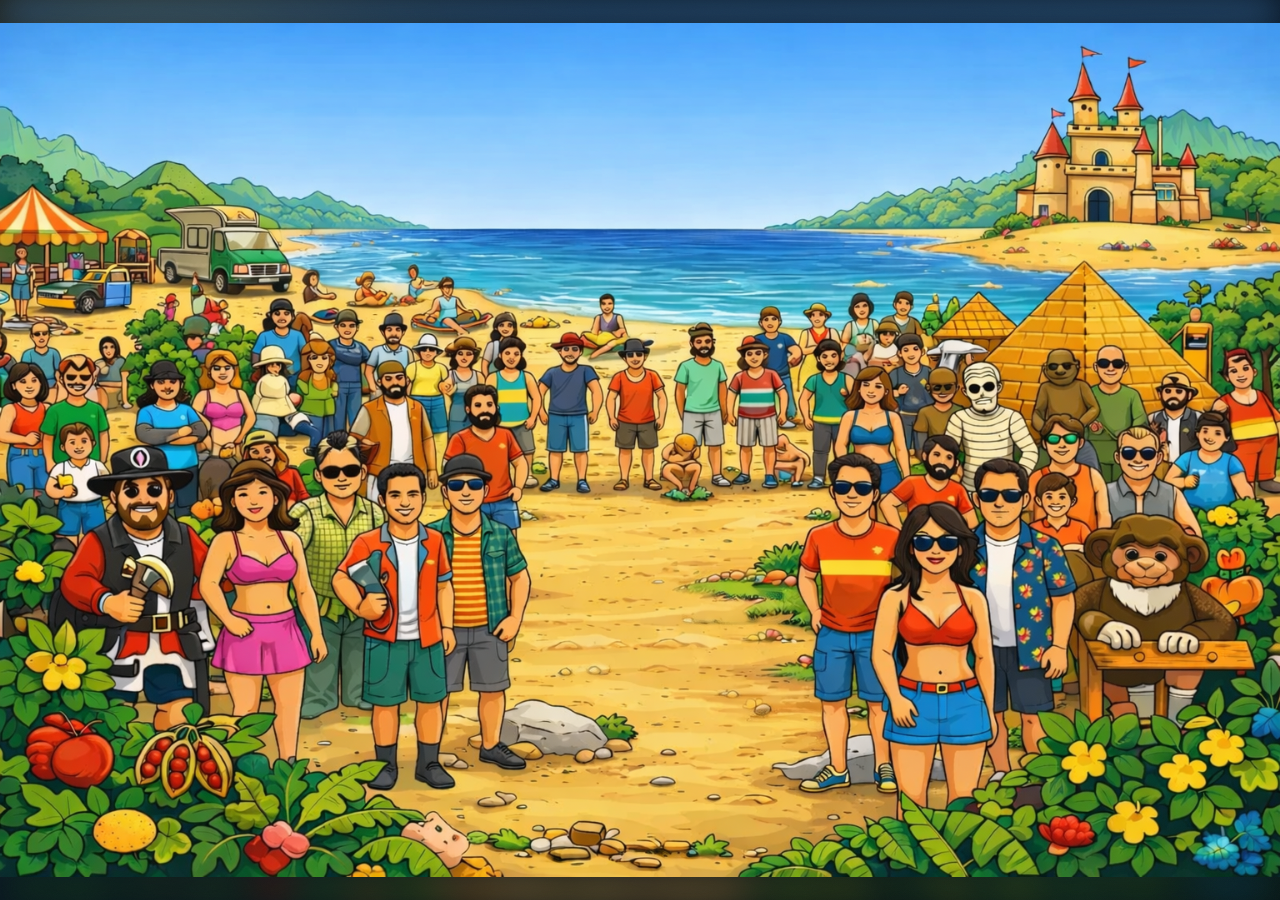
==== commit 3109aa2b: "Alpha Version 0.0.0.1.2.5.0.5" ====
--- a/index.html
+++ b/index.html
@@ -4,7 +4,7 @@
   <meta charset="UTF-8">
   <meta name="viewport" content="width=device-width, initial-scale=1.0">
   <title>Where's Epstein?</title>
-  <meta name="description" content="A browser hidden-object game with polished start-screen animation, advanced routes, bonus stages, and challenge variants.">
+  <meta name="description" content="A browser hidden-object game with polished start-screen animation, advanced routes, bonus stages, special levels, and challenge variants.">
   <meta name="theme-color" content="#0c1420">
   <meta property="og:title" content="Where's Epstein?">
   <meta property="og:description" content="A browser hidden-object game with polished start-screen animation, advanced routes, bonus stages, and challenge variants.">
@@ -239,15 +239,15 @@
                     <h4>Twist Modes</h4>
                   </div>
                 </div>
-                <p class="subtle-text">These variants keep their own route feel and never overwrite standard clears.</p>
+                <p class="subtle-text">These variant routes keep their own look and their own results, so your standard clears stay untouched.</p>
                 <div class="speedrun-bubble-grid">
                   <button id="startMirrorModeButton" class="secondary-button speedrun-bubble speedrun-mode-bubble speedrun-mode-mirror" type="button">
                     Mirror Mode
                     <small>Flip scenes sideways</small>
                   </button>
                   <button id="startUpsideDownModeButton" class="secondary-button speedrun-bubble speedrun-mode-bubble speedrun-mode-upside" type="button">
-                    Upsideown Levels
-                    <small>Flip scenes upside down</small>
+                    Upside Down
+                    <small>Turn every route upside down</small>
                   </button>
                 </div>
               </section>
@@ -260,7 +260,7 @@
                 </div>
                 <button id="startSpecialLevelsButton" class="ghost-button speedrun-bubble speedrun-mode-bubble" type="button">
                   Special Levels
-                  <small>Custom scenes, event packs, and special routes</small>
+                  <small>Custom scenes, event packs, and future weird stuff</small>
                 </button>
                 <p id="specialLevelsStatusText" class="subtle-text speedrun-status-line">No special levels authored yet.</p>
                 <div class="special-placeholder-grid">
@@ -436,7 +436,6 @@
               <li><kbd>R</kbd> retries when available</li>
               <li><kbd>L</kbd> opens level select</li>
               <li>Home screen: <kbd>1</kbd>, <kbd>2</kbd>, <kbd>3</kbd> trigger the menu buttons</li>
-              <li>Home editor: <kbd>4</kbd> title, <kbd>5</kbd> glass, <kbd>6</kbd> faces, <kbd>7</kbd> balloon, <kbd>8</kbd> blimp, <kbd>9</kbd> wheel, <kbd>0</kbd> stand</li>
               <li>Home screen: <kbd>Space</kbd> skips the intro, then starts the game</li>
               <li>Click the level badge to open level select</li>
             </ul>
@@ -480,7 +479,7 @@
               <button id="settingsMoreGamesButton" class="ghost-button settings-moregames-button" type="button" title="Opens in a new tab">Play More Games by StaticQuasar931</button>
             </div>
             <p id="settingsLinkHint" class="subtle-text">Suggestions, bug reports, and feedback can be sent in Discord.</p>
-          <p id="versionTapTarget" class="version-label">Alpha Version 0.0.0.1.2.5.0</p>
+          <p id="versionTapTarget" class="version-label">Alpha Version 0.0.0.1.2.5.0.5</p>
             <div id="diagnosticUnlock" class="diagnostic-unlock hidden" aria-hidden="true">
               <div class="diagnostic-row">
                 <input id="diagnosticCodeInput" type="password" inputmode="numeric" maxlength="4" autocomplete="off" placeholder="0000">
@@ -720,7 +719,7 @@
   <div id="changelogOverlay" class="modal-overlay hidden" aria-hidden="true">
     <div class="modal-card changelog-card">
       <p class="eyebrow">Patch Notes</p>
-      <h2 id="changelogTitle">Alpha Version 0.0.0.1.2.5.0</h2>
+      <h2 id="changelogTitle">Alpha Version 0.0.0.1.2.5.0.5</h2>
       <div class="changelog-columns">
         <section>
           <h3>Changelog</h3>
--- a/styles/main.css
+++ b/styles/main.css
@@ -1109,11 +1109,12 @@
    ============================================================ */
 .menu-shell {
   min-height: 100vh;
-  padding: 2rem 1.15rem 1rem;
+  padding: 1.9rem 1.25rem 1.15rem;
   width: 100%;
-  max-width: 1580px;
+  max-width: 1660px;
   margin: 0 auto;
   position: relative;
+  transition: background 420ms ease, box-shadow 260ms ease, border-color 260ms ease, transform 220ms ease;
 }
 
 #levelSelectScreen .menu-shell,
@@ -1122,6 +1123,9 @@
     radial-gradient(ellipse at top left,    rgba(255, 216, 78, 0.06), transparent 26%),
     radial-gradient(ellipse at bottom right, rgba(82, 212, 148, 0.05), transparent 24%);
 }
+
+#levelSelectScreen .menu-shell { max-width: 1620px; }
+#settingsScreen .menu-shell { max-width: 1480px; }
 
 .menu-header {
   display: flex;
@@ -1138,7 +1142,7 @@
   justify-content: space-between;
   align-items: flex-start;
   gap: 0.75rem;
-  margin-bottom: 0.8rem;
+  margin-bottom: 0.92rem;
 }
 
 .menu-header h2 {
@@ -1156,7 +1160,7 @@
 }
 .setting-card span, .menu-card h4, .menu-header h2 { color: var(--text); }
 
-.level-select-groups { display: grid; gap: 0.95rem; margin-top: 0; }
+.level-select-groups { display: grid; gap: 1rem; margin-top: 0; }
 
 #levelSelectScreen .level-select-groups {
   grid-template-columns: 1fr;
@@ -1176,8 +1180,8 @@
 #settingsScreen .level-select-groups > .menu-card:nth-of-type(4) { grid-column: 1 / -1; }
 #settingsScreen .menu-card,
 #settingsScreen .setting-card   { height: 100%; }
-#settingsScreen .menu-card      { padding: 0.95rem 1rem; }
-#settingsScreen .setting-card   { padding: 0.72rem 0.8rem; }
+#settingsScreen .menu-card      { padding: 1.08rem 1.12rem; }
+#settingsScreen .setting-card   { padding: 0.82rem 0.88rem; }
 #settingsScreen .menu-header,
 #settingsScreen .menu-card-header { gap: 0.5rem; }
 
@@ -1207,13 +1211,13 @@
     rgba(255, 255, 255, 0.022) 100%
   );
   /* More padding, bigger feel */
-  padding: 0.72rem 0.68rem;
+  padding: 0.82rem 0.76rem;
   text-align: center;
-  min-height: 102px;
+  min-height: 112px;
   cursor: pointer;
   display: grid;
   align-content: space-between;
-  gap: 0.45rem;
+  gap: 0.52rem;
   /* Stagger fires on every renderLevelGrid call */
   animation: card-pop 300ms var(--ease-out) both;
   transition:
@@ -1274,13 +1278,13 @@
 .level-card:hover:not(.locked)::after  { opacity: 1; }
 
 .level-card:hover:not(.locked) {
-  transform: translateY(-2px) scale(1.01);
+  transform: translateY(-3px) scale(1.012);
   border-color: rgba(255, 216, 78, 0.44);
   background: rgba(255, 255, 255, 0.11);
   box-shadow:
-    0 8px 18px rgba(0, 0, 0, 0.22),
+    0 12px 24px rgba(0, 0, 0, 0.24),
     0 0 0 1px rgba(255,216,78,0.08),
-    0 0 10px rgba(255, 216, 78, 0.06);
+    0 0 16px rgba(255, 216, 78, 0.08);
 }
 
 .level-card:active:not(.locked) {
@@ -1298,9 +1302,9 @@
 
 .level-card h4 {
   font-family: var(--font-body);
-  font-size: 1.03rem;
+  font-size: 1.05rem;
   font-weight: 700;
-  line-height: 1.22;
+  line-height: 1.18;
   color: var(--text-bright);
   letter-spacing: 0;
 }
@@ -1315,8 +1319,8 @@
   display: inline-flex;
   align-items: center;
   justify-content: center;
-  min-width: 70px;
-  padding: 0.26rem 0.52rem;
+  min-width: 76px;
+  padding: 0.28rem 0.58rem;
   border: 1px solid var(--line-mid);
   border-radius: 999px;
   background: rgba(255, 255, 255, 0.07);
@@ -1331,9 +1335,9 @@
 
 .level-best-score {
   display: grid;
-  gap: 0.12rem;
+  gap: 0.16rem;
   justify-items: center;
-  font-size: 0.82rem;
+  font-size: 0.83rem;
   font-weight: 800;
   color: var(--muted-hi);
 }
@@ -1368,29 +1372,32 @@
 .speedrun-stats  { grid-template-columns: repeat(4, minmax(0, 1fr)); }
 .speedrun-grid {
   display: grid;
-  grid-template-columns: minmax(0, 1.35fr) minmax(320px, 0.95fr);
-  gap: 1.15rem;
+  grid-template-columns: minmax(0, 1.38fr) minmax(320px, 0.98fr);
+  gap: 1rem;
   align-items: start;
 }
 .speedrun-card-primary {
   min-height: 100%;
-  padding: 1.15rem 1.2rem 1.05rem;
+  padding: 1.18rem 1.22rem 1.08rem;
+  background:
+    linear-gradient(160deg, rgba(255, 255, 255, 0.085), rgba(255,255,255,0.028)),
+    radial-gradient(circle at top left, rgba(255, 216, 78, 0.10), transparent 42%);
 }
 
 .speedrun-bubble-grid {
   display: grid;
   grid-template-columns: repeat(3, minmax(0, 1fr));
-  gap: 0.9rem;
-  margin-top: 0.9rem;
+  gap: 0.82rem;
+  margin-top: 0.85rem;
 }
 
 .speedrun-bubble {
-  min-height: 5.25rem;
+  min-height: 5.4rem;
   display: grid;
   place-items: center;
   text-align: center;
-  padding: 0.95rem 0.9rem;
-  border-radius: 22px;
+  padding: 1rem 0.92rem;
+  border-radius: 24px;
   line-height: 1.12;
   font-size: 1rem;
 }
@@ -1427,9 +1434,12 @@
 }
 .speedrun-specials-card {
   display: grid;
-  gap: 0.8rem;
-  padding: 1.05rem 1.1rem;
+  gap: 0.88rem;
+  padding: 1.08rem 1.12rem;
   align-content: start;
+  background:
+    linear-gradient(160deg, rgba(255,255,255,0.07), rgba(255,255,255,0.028)),
+    radial-gradient(circle at top right, rgba(136, 104, 255, 0.08), transparent 48%);
 }
 
 .speedrun-card-primary,
@@ -1454,21 +1464,30 @@
 }
 
 .special-placeholder-card {
-  min-height: 7.2rem;
+  min-height: 7.55rem;
+  background:
+    linear-gradient(160deg, rgba(255,255,255,0.065), rgba(255,255,255,0.022)),
+    radial-gradient(circle at top center, rgba(171, 132, 255, 0.08), transparent 54%);
 }
 
 .level-card.is-unplayed:not(.locked) {
-  border-color: rgba(255, 216, 78, 0.2);
-  box-shadow: inset 0 0 0 1px rgba(255, 216, 78, 0.08);
+  border-color: rgba(255, 216, 78, 0.22);
+  box-shadow:
+    inset 0 0 0 1px rgba(255, 216, 78, 0.08),
+    inset 0 12px 24px rgba(255, 216, 78, 0.02);
+}
+
+.level-card.is-played:not(.locked) {
+  border-color: rgba(255, 255, 255, 0.14);
 }
 
 .level-card.is-unplayed:not(.locked)::after {
   content: "";
   position: absolute;
-  top: 0.8rem;
-  right: 0.8rem;
-  width: 0.58rem;
-  height: 0.58rem;
+  top: 0.82rem;
+  right: 0.82rem;
+  width: 0.62rem;
+  height: 0.62rem;
   border-radius: 999px;
   background: linear-gradient(135deg, #ffe566, #ff9f2f);
   box-shadow: 0 0 0 4px rgba(255, 216, 78, 0.08);
@@ -1485,13 +1504,13 @@
    ============================================================ */
 .settings-grid {
   grid-template-columns: repeat(4, minmax(0, 1fr));
-  margin-top: 0.45rem;
-  gap: 0.65rem;
+  margin-top: 0.5rem;
+  gap: 0.72rem;
 }
 
 .setting-card {
   display: grid;
-  gap: 0.38rem;
+  gap: 0.42rem;
   padding: 0.72rem 0.8rem;
   align-content: start;
   border-left: 2px solid transparent;
@@ -1561,16 +1580,16 @@
 .settings-stats-grid {
   display: grid;
   grid-template-columns: repeat(3, minmax(0, 1fr));
-  gap: 0.75rem;
+  gap: 0.82rem;
   margin-top: 0.9rem;
 }
 
 .control-list {
   margin: 0.5rem 0 0;
-  padding-left: 1.1rem;
+  padding-left: 1.2rem;
   color: var(--muted);
-  line-height: 1.5;
-  font-size: 0.82rem;
+  line-height: 1.62;
+  font-size: 0.84rem;
 }
 .compact-list { line-height: 1.56; font-size: 0.82rem; }
 
@@ -1583,8 +1602,8 @@
   grid-column: 1 / -1;
   display: grid;
   justify-items: center;
-  gap: 0.45rem;
-  padding: 0.6rem 0 0;
+  gap: 0.56rem;
+  padding: 0.85rem 0 0.1rem;
   position: relative;
 }
 
@@ -1635,7 +1654,7 @@
   justify-content: center;
   flex-wrap: wrap;
   align-items: stretch;
-  gap: 0.8rem;
+  gap: 0.72rem;
 }
 
 .settings-links-row > button {
@@ -1647,7 +1666,7 @@
   justify-content: flex-end;
   align-items: center;
   flex-wrap: wrap;
-  gap: 0.65rem;
+  gap: 0.58rem;
 }
 
 .settings-reset-button {
@@ -1887,34 +1906,43 @@
 body[data-route-variant="mirror"] .menu-shell,
 body[data-route-variant="mirror"] .modal-card {
   border-color: rgba(108, 182, 255, 0.34);
-  box-shadow: 0 0 0 1px rgba(110, 176, 255, 0.14) inset, 0 24px 48px rgba(26, 67, 126, 0.18);
+  box-shadow:
+    0 0 0 1px rgba(110, 176, 255, 0.14) inset,
+    0 24px 48px rgba(26, 67, 126, 0.18),
+    inset 0 1px 0 rgba(176, 225, 255, 0.12);
+  background-image:
+    linear-gradient(135deg, rgba(112, 182, 255, 0.055), transparent 26%),
+    linear-gradient(225deg, rgba(167, 205, 255, 0.04), transparent 34%);
 }
 
 body[data-route-variant="upside"] .menu-shell,
 body[data-route-variant="upside"] .modal-card {
   border-color: rgba(255, 184, 118, 0.34);
-  box-shadow: 0 0 0 1px rgba(255, 179, 102, 0.14) inset, 0 24px 48px rgba(118, 61, 12, 0.18);
+  box-shadow:
+    0 0 0 1px rgba(255, 179, 102, 0.14) inset,
+    0 24px 48px rgba(118, 61, 12, 0.18),
+    inset 0 -1px 0 rgba(255, 214, 176, 0.12);
+  background-image:
+    linear-gradient(0deg, rgba(255, 169, 112, 0.05), transparent 26%),
+    linear-gradient(180deg, rgba(255, 206, 143, 0.04), transparent 34%);
 }
 
 body[data-level-page="1"] #levelSelectScreen .menu-shell {
   background:
     radial-gradient(circle at top left, rgba(82, 178, 255, 0.12), transparent 38%),
     linear-gradient(165deg, rgba(6, 14, 25, 0.98), rgba(8, 22, 38, 0.98));
-  transition: background 420ms ease, box-shadow 260ms ease, border-color 260ms ease;
 }
 
 body[data-level-page="2"] #levelSelectScreen .menu-shell {
   background:
     radial-gradient(circle at top right, rgba(255, 138, 62, 0.14), transparent 40%),
     linear-gradient(165deg, rgba(22, 12, 12, 0.98), rgba(37, 18, 14, 0.98));
-  transition: background 420ms ease, box-shadow 260ms ease, border-color 260ms ease;
 }
 
 body[data-level-page="3"] #levelSelectScreen .menu-shell {
   background:
     radial-gradient(circle at top center, rgba(176, 126, 255, 0.16), transparent 42%),
     linear-gradient(165deg, rgba(12, 10, 24, 0.98), rgba(20, 17, 38, 0.98));
-  transition: background 420ms ease, box-shadow 260ms ease, border-color 260ms ease;
 }
 
 .asset-loading { opacity: 0; }
--- a/styles/effects.css
+++ b/styles/effects.css
@@ -41,7 +41,7 @@
   transform-origin: center center;
   animation: home-idle-glow 3s ease-in-out infinite;
   animation-play-state: paused;
-  transition: transform 220ms cubic-bezier(0.2, 0.72, 0.18, 1), filter 220ms ease;
+  transition: transform 260ms cubic-bezier(0.18, 0.8, 0.2, 1), filter 240ms ease;
 }
 
 /* Hovered — lift + gold glow */
@@ -51,10 +51,10 @@
   animation: none;
   filter:
     drop-shadow(0 18px 30px rgba(0, 0, 0, 0.30))
-    drop-shadow(0 0 22px rgba(255, 216, 78, 0.28))
+    drop-shadow(0 0 24px rgba(255, 216, 78, 0.28))
     brightness(1.08)
     saturate(1.12);
-  transform: translateY(0) scale(1.05);
+  transform: translateY(-2px) scale(1.045);
 }
 
 .home-button-art.is-prepping {
@@ -79,13 +79,13 @@
 .home-button-art.is-settled.is-hovered,
 .image-button:hover + .home-button-art.is-settled,
 .image-button:focus-visible + .home-button-art.is-settled {
-  transform: translateY(0) scale(1.05);
+  transform: translateY(-2px) scale(1.045);
 }
 
 .home-button-art.is-pressed {
   animation: none;
-  transform: translateY(2px) scale(0.985);
-  filter: drop-shadow(0 12px 22px rgba(0, 0, 0, 0.34));
+  transform: translateY(1px) scale(0.988);
+  filter: drop-shadow(0 12px 22px rgba(0, 0, 0, 0.34)) brightness(0.98);
 }
 
 /* ============================================================
@@ -100,7 +100,7 @@
   border-radius: 24px;
   opacity: 0;
   transform: translateY(var(--home-enter-offset, 140%));
-  transition: opacity 240ms ease, transform 240ms ease;
+  transition: opacity 260ms ease, transform 260ms ease;
 }
 
 .home-button-sheen::before {
@@ -150,20 +150,20 @@
 .home-viewport.home-animating #homeNameButton,
 .home-viewport.home-animating .home-debug-box[data-editor-key="titleBanner"],
 .home-viewport.home-animating .home-debug-box[data-editor-key="nameLink"] {
-  animation: layer-fade-in 1880ms cubic-bezier(0.18, 0.82, 0.2, 1) 360ms both, title-float 18.5s cubic-bezier(0.28, 0.1, 0.22, 1) infinite;
-  animation-delay: 360ms, 2850ms;
+  animation: layer-fade-in 2020ms cubic-bezier(0.18, 0.82, 0.2, 1) 420ms both, title-float 20.8s cubic-bezier(0.28, 0.1, 0.22, 1) infinite;
+  animation-delay: 420ms, 3200ms;
 }
 
 .home-viewport.home-animating #magnifierDecorLayer,
 .home-viewport.home-animating .home-debug-box[data-editor-key="magnifierDecor"] {
-  animation: layer-fade-in 1320ms cubic-bezier(0.18, 0.82, 0.2, 1) 900ms both, magnifier-float 13.2s ease-in-out infinite;
-  animation-delay: 900ms, 2500ms;
+  animation: layer-fade-in 1480ms cubic-bezier(0.18, 0.82, 0.2, 1) 1080ms both, magnifier-float 14.8s ease-in-out infinite;
+  animation-delay: 1080ms, 2860ms;
 }
 
 .home-viewport.home-animating #magnifierFacesLayer {
   transform-origin: center center;
-  animation: faces-fade-in 1240ms cubic-bezier(0.18, 0.82, 0.2, 1) 1460ms both, magnifier-float-faces 13.2s ease-in-out infinite;
-  animation-delay: 1460ms, 2500ms;
+  animation: faces-fade-in 1380ms cubic-bezier(0.18, 0.82, 0.2, 1) 1680ms both, magnifier-float-faces 14.8s ease-in-out infinite;
+  animation-delay: 1680ms, 2860ms;
 }
 
 .home-viewport.home-animating #wheelStandLayer {
@@ -177,14 +177,14 @@
 
 .home-viewport.home-animating #blimpLayer,
 .home-viewport.home-animating .home-debug-box[data-editor-key="blimp"] {
-  animation: layer-fade-in 1560ms ease 2220ms both, blimp-float 33s cubic-bezier(0.28, 0.08, 0.22, 1) infinite alternate;
-  animation-delay: 2220ms, 3860ms;
+  animation: layer-fade-in 1680ms ease 2340ms both, blimp-float 36s cubic-bezier(0.28, 0.08, 0.22, 1) infinite alternate;
+  animation-delay: 2340ms, 4100ms;
 }
 
 .home-viewport.home-animating #airballLayer,
 .home-viewport.home-animating .home-debug-box[data-editor-key="airball"] {
-  animation: layer-fade-in 1360ms ease 1740ms both, airball-float 20.8s cubic-bezier(0.2, 0.66, 0.22, 1) infinite;
-  animation-delay: 1740ms, 2960ms;
+  animation: layer-fade-in 1500ms ease 1880ms both, airball-float 22.6s cubic-bezier(0.2, 0.66, 0.22, 1) infinite;
+  animation-delay: 1880ms, 3160ms;
 }
 
 .home-viewport.home-animating #cloud1Layer {
@@ -224,15 +224,15 @@
 
 .home-viewport.home-live #titleBannerLayer,
 .home-viewport.home-live #homeNameButton {
-  animation: title-float 18.5s cubic-bezier(0.28, 0.1, 0.22, 1) infinite;
+  animation: title-float 20.8s cubic-bezier(0.28, 0.1, 0.22, 1) infinite;
 }
 
 .home-viewport.home-live #magnifierDecorLayer {
-  animation: magnifier-float 13.2s ease-in-out infinite;
+  animation: magnifier-float 14.8s ease-in-out infinite;
 }
 
 .home-viewport.home-live #magnifierFacesLayer {
-  animation: magnifier-float-faces 13.2s ease-in-out infinite;
+  animation: magnifier-float-faces 14.8s ease-in-out infinite;
 }
 
 .home-viewport.home-live #wheelLayer {
@@ -241,11 +241,11 @@
 }
 
 .home-viewport.home-live #blimpLayer {
-  animation: blimp-float 33s cubic-bezier(0.28, 0.08, 0.22, 1) infinite alternate;
+  animation: blimp-float 36s cubic-bezier(0.28, 0.08, 0.22, 1) infinite alternate;
 }
 
 .home-viewport.home-live #airballLayer {
-  animation: airball-float 20.8s cubic-bezier(0.2, 0.66, 0.22, 1) infinite;
+  animation: airball-float 22.6s cubic-bezier(0.2, 0.66, 0.22, 1) infinite;
 }
 
 .home-viewport.home-live #cloud1Layer {
@@ -443,30 +443,33 @@
 }
 
 @keyframes cloud-drift-1 {
-  0% { transform: translateX(-40%); opacity: 0; }
+  0% { transform: translate3d(-40%, 0, 0) scale(0.98); opacity: 0; }
   10% { opacity: 0.82; }
   24% { opacity: 0.96; }
+  58% { transform: translate3d(38%, -3px, 0) scale(1); opacity: 0.98; }
   78% { opacity: 0.96; }
   92% { opacity: 0.62; }
-  100% { transform: translateX(122%); opacity: 0; }
+  100% { transform: translate3d(122%, 0, 0) scale(1.01); opacity: 0; }
 }
 
 @keyframes cloud-drift-2 {
-  0% { transform: translateX(-46%); opacity: 0; }
+  0% { transform: translate3d(-46%, 0, 0) scale(0.94); opacity: 0; }
   12% { opacity: 0.72; }
   26% { opacity: 0.9; }
+  56% { transform: translate3d(36%, 2px, 0) scale(0.97); opacity: 0.9; }
   82% { opacity: 0.9; }
   96% { opacity: 0.54; }
-  100% { transform: translateX(124%); opacity: 0; }
+  100% { transform: translate3d(124%, 0, 0) scale(0.99); opacity: 0; }
 }
 
 @keyframes cloud-drift-3 {
-  0% { transform: translateX(-52%); opacity: 0; }
+  0% { transform: translate3d(-52%, 0, 0) scale(0.9); opacity: 0; }
   14% { opacity: 0.6; }
   28% { opacity: 0.8; }
+  54% { transform: translate3d(34%, -2px, 0) scale(0.93); opacity: 0.82; }
   84% { opacity: 0.8; }
   97% { opacity: 0.48; }
-  100% { transform: translateX(126%); opacity: 0; }
+  100% { transform: translate3d(126%, 0, 0) scale(0.95); opacity: 0; }
 }
 
 @keyframes ferris-spin {
@@ -476,16 +479,16 @@
 
 @keyframes title-float {
   0% { transform: translate3d(0, 0, 0); }
-  20% { transform: translate3d(4px, -6px, 0); }
-  42% { transform: translate3d(7px, -16px, 0); }
-  66% { transform: translate3d(-4px, -12px, 0); }
-  84% { transform: translate3d(-2px, -5px, 0); }
+  18% { transform: translate3d(5px, -7px, 0); }
+  40% { transform: translate3d(8px, -16px, 0); }
+  63% { transform: translate3d(-5px, -13px, 0); }
+  82% { transform: translate3d(-3px, -5px, 0); }
   100% { transform: translate3d(0, 0, 0); }
 }
 
 @keyframes magnifier-float {
   0%, 100% { transform: translate(0, 0) rotate(var(--home-layer-rotate, -6deg)); }
-  50% { transform: translate(8px, -6px) rotate(calc(var(--home-layer-rotate, -6deg) + 1.15deg)); }
+  50% { transform: translate(10px, -7px) rotate(calc(var(--home-layer-rotate, -6deg) + 1.15deg)); }
 }
 
 @keyframes faces-glow {
@@ -500,23 +503,23 @@
 
 @keyframes magnifier-float-faces {
   0%, 100% { transform: translate(0, 0) rotate(var(--home-layer-rotate, -6deg)); }
-  50% { transform: translate(8px, -6px) rotate(calc(var(--home-layer-rotate, -6deg) + 1.15deg)); }
+  50% { transform: translate(10px, -7px) rotate(calc(var(--home-layer-rotate, -6deg) + 1.15deg)); }
 }
 
 @keyframes airball-float {
   0%, 100% { transform: translate(0, 0) rotate(-0.4deg); }
-  18% { transform: translate(5px, -13px) rotate(-0.1deg); }
-  42% { transform: translate(9px, -25px) rotate(0.35deg); }
-  68% { transform: translate(7px, -34px) rotate(0.75deg); }
-  84% { transform: translate(3px, -18px) rotate(0.16deg); }
+  18% { transform: translate(6px, -15px) rotate(-0.1deg); }
+  42% { transform: translate(10px, -27px) rotate(0.35deg); }
+  68% { transform: translate(8px, -36px) rotate(0.75deg); }
+  84% { transform: translate(4px, -19px) rotate(0.16deg); }
 }
 
 @keyframes blimp-float {
   0% { transform: translate3d(0, 0, 0) rotate(-1deg); }
-  18% { transform: translate3d(9px, -2px, 0) rotate(-0.8deg); }
-  44% { transform: translate3d(23px, 1px, 0) rotate(-0.65deg); }
-  72% { transform: translate3d(37px, -3px, 0) rotate(-0.9deg); }
-  100% { transform: translate3d(52px, 0, 0) rotate(-1deg); }
+  18% { transform: translate3d(10px, -2px, 0) rotate(-0.85deg); }
+  44% { transform: translate3d(26px, 1px, 0) rotate(-0.65deg); }
+  72% { transform: translate3d(41px, -3px, 0) rotate(-0.92deg); }
+  100% { transform: translate3d(58px, 0, 0) rotate(-1deg); }
 }
 
 body[data-motion="reduced"] .home-viewport.home-animating #titleBannerLayer,
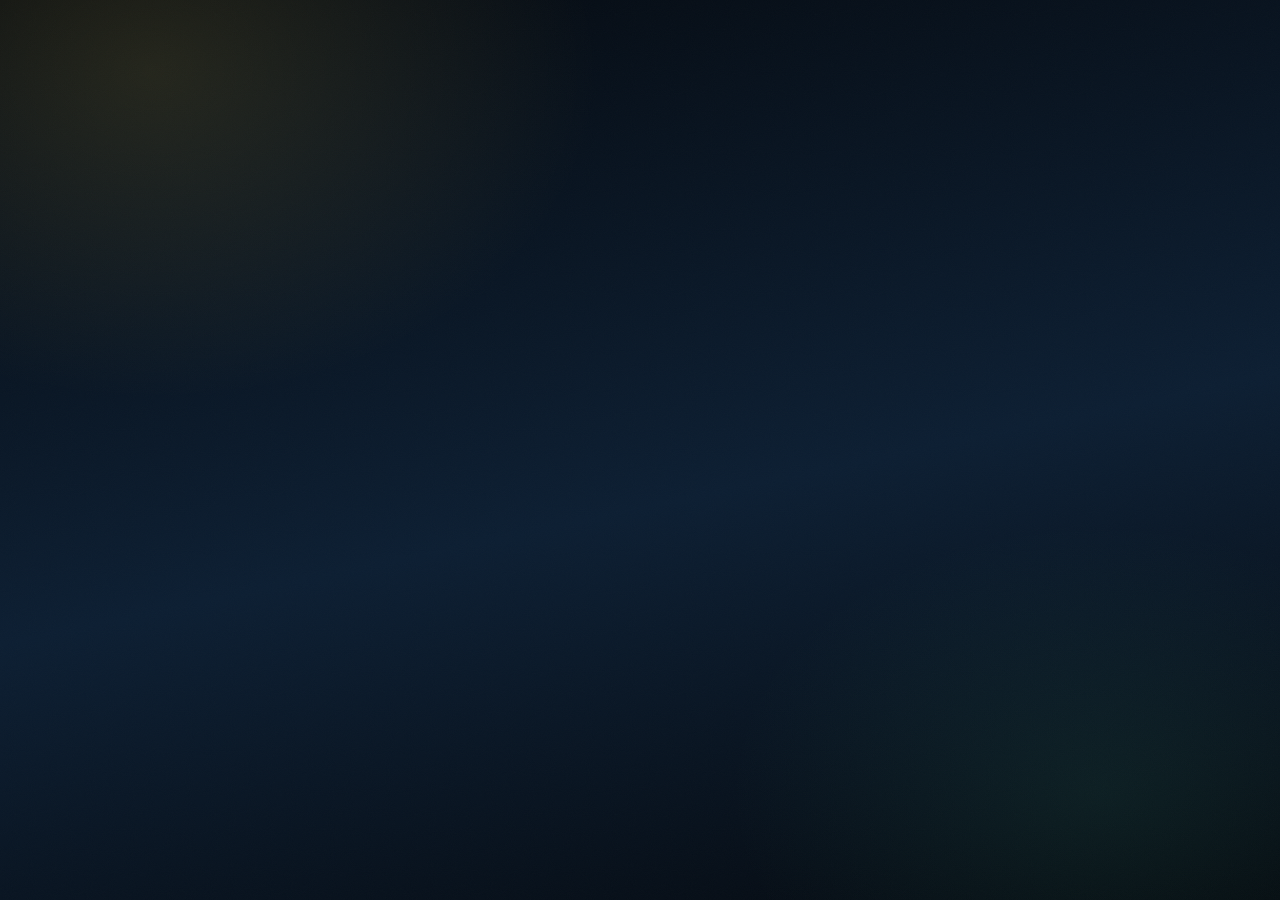
==== commit 28366a27: "Beta Version 0.0.0.1.2.7" ====
--- a/index.html
+++ b/index.html
@@ -4,16 +4,17 @@
   <meta charset="UTF-8">
   <meta name="viewport" content="width=device-width, initial-scale=1.0">
   <title>Where's Epstein?</title>
-  <meta name="description" content="A browser hidden-object game with polished start-screen animation, advanced routes, bonus stages, special levels, and challenge variants.">
+  <meta name="description" content="A collection of Where's Waldo-alike browser games where you search crowded images for meme-famous people across normal, advanced, bonus, special, mirrored, and Upside Down routes.">
+  <meta name="keywords" content="where's epstein, where is epstein, wheres epstein, where's waldo game, hidden object game, epstein games, diddy games, meme games, browser game, where's game, wheres game, special levels, mirror mode, upside down mode">
   <meta name="theme-color" content="#0c1420">
   <meta property="og:title" content="Where's Epstein?">
-  <meta property="og:description" content="A browser hidden-object game with polished start-screen animation, advanced routes, bonus stages, and challenge variants.">
+  <meta property="og:description" content="A collection of Where's Waldo-alike browser games where you search crowded images for meme-famous people across normal, advanced, bonus, special, mirrored, and Upside Down routes.">
   <meta property="og:type" content="website">
   <meta property="og:url" content="https://staticquasar931.github.io/Wheres-Epstein/">
   <meta property="og:image" content="https://staticquasar931.github.io/Wheres-Epstein/Assets/thumb.png">
   <meta name="twitter:card" content="summary_large_image">
   <meta name="twitter:title" content="Where's Epstein?">
-  <meta name="twitter:description" content="A browser hidden-object game with polished start-screen animation, advanced routes, bonus stages, and challenge variants.">
+  <meta name="twitter:description" content="A collection of Where's Waldo-alike browser games where you search crowded images for meme-famous people across normal, advanced, bonus, special, mirrored, and Upside Down routes.">
   <meta name="twitter:image" content="https://staticquasar931.github.io/Wheres-Epstein/Assets/thumb.png">
   <link rel="icon" href="Assets/thumb.png" type="image/png">
   <link rel="preconnect" href="https://fonts.googleapis.com">
@@ -22,720 +23,9 @@
   <link rel="stylesheet" href="styles/effects.css">
 </head>
 <body data-theme="dark" data-density="comfortable" data-motion="full" data-preview="normal">
-
-  <main class="screen-shell">
-
-    <!-- =====================================================
-         HOME SCREEN
-         ===================================================== -->
-    <section id="homeScreen" class="screen screen-active hero-screen">
-      <div id="homeViewport" class="home-viewport">
-
-        <div class="home-ambient" aria-hidden="true"></div>
-
-        <!-- Boot loading overlay -->
-        <div id="homeBootOverlay" class="home-boot-overlay">
-          <div class="home-boot-card">
-            <div class="home-boot-logo" aria-hidden="true">
-              <img src="https://cdn.jsdelivr.net/gh/StaticQuasar931/Images@main/squarestaticquasar931logo.jpg" alt="" loading="eager" decoding="async">
-            </div>
-            <div class="home-boot-spinner-wrap">
-              <div class="home-boot-spinner" aria-hidden="true"></div>
-            </div>
-            <p class="eyebrow">Initializing</p>
-            <h2>Where's Epstein?</h2>
-      <p id="homeBootStatus" class="subtle-text">Loading menu art and button assets.</p>
-      <p class="subtle-text">Start screen UI help by Cheese_Cat.</p>
-            <div class="boot-progress-bar" aria-hidden="true">
-              <div class="boot-progress-fill"></div>
-            </div>
-          </div>
-        </div>
-
-        <div id="homeBackgroundFill" class="home-background-fill" aria-hidden="true">
-          <div id="homeFillLeft" class="home-side-fill home-side-fill-left"></div>
-          <div id="homeFillRight" class="home-side-fill home-side-fill-right"></div>
-          <div id="homeFillTop" class="home-side-fill home-side-fill-top"></div>
-          <div id="homeFillBottom" class="home-side-fill home-side-fill-bottom"></div>
-        </div>
-
-        <img id="startScreenImage" class="hero-background" src="Assets/ui/backgroundplain.png" alt="Start screen artwork" draggable="false">
-
-        <div id="homeLayerOverlay" class="home-layer-overlay" aria-hidden="true">
-          <img id="cloud1Layer" class="home-decor-layer" src="Assets/ui/cloud1.png" alt="" aria-hidden="true">
-          <img id="cloud2Layer" class="home-decor-layer" src="Assets/ui/cloud2.png" alt="" aria-hidden="true">
-          <img id="cloud3Layer" class="home-decor-layer" src="Assets/ui/cloud3.png" alt="" aria-hidden="true">
-          <img id="blimpLayer" class="home-decor-layer home-decor-clickable" src="Assets/ui/Blimp.png" alt="" aria-hidden="true">
-          <img id="cloudTiny1Layer" class="home-decor-layer" src="Assets/ui/Clouds/stringycloud1.png" alt="" aria-hidden="true">
-          <img id="cloudTiny2Layer" class="home-decor-layer" src="Assets/ui/Clouds/tinycloud1.png" alt="" aria-hidden="true">
-          <img id="cloudTiny3Layer" class="home-decor-layer" src="Assets/ui/Clouds/tinycloud3.png" alt="" aria-hidden="true">
-          <img id="cloudTiny4Layer" class="home-decor-layer" src="Assets/ui/Clouds/tinytiny2.png" alt="" aria-hidden="true">
-          <img id="airballLayer" class="home-decor-layer home-decor-clickable" src="Assets/ui/airball.png" alt="" aria-hidden="true">
-          <img id="wheelStandLayer" class="home-decor-layer" src="Assets/ui/WheelStand.png" alt="" aria-hidden="true">
-          <img id="wheelLayer" class="home-decor-layer home-decor-clickable" src="Assets/ui/Wheel.png" alt="" aria-hidden="true">
-          <img id="titleBannerLayer" class="home-decor-layer" src="Assets/ui/titlebanner.png" alt="" aria-hidden="true">
-          <img id="magnifierDecorLayer" class="home-decor-layer" src="Assets/ui/mglassempty.png" alt="" aria-hidden="true">
-          <img id="magnifierFacesLayer" class="home-decor-layer home-decor-clickable" src="Assets/ui/startscreenfaces.png" alt="" aria-hidden="true">
-        </div>
-
-        <!-- Invisible button overlay positioned by home-ui.js -->
-        <div id="homeButtonOverlay" class="home-button-overlay">
-          <img id="startButtonArt"    class="home-button-art" src="Assets/ui/startbutton.png"    alt="" aria-hidden="true">
-          <div id="startButtonSheen"  class="home-button-sheen" aria-hidden="true"></div>
-          <img id="settingsButtonArt" class="home-button-art" src="Assets/ui/settingsbutton.png" alt="" aria-hidden="true">
-          <div id="settingsButtonSheen" class="home-button-sheen" aria-hidden="true"></div>
-          <img id="moreGamesButtonArt"  class="home-button-art" src="Assets/ui/moregbutton.png"  alt="" aria-hidden="true">
-          <div id="moreGamesButtonSheen" class="home-button-sheen" aria-hidden="true"></div>
-          <button id="startGameButton"    class="image-button" type="button" aria-label="Start game"></button>
-          <button id="openSettingsButton" class="image-button" type="button" aria-label="Open settings"></button>
-          <button id="moreGamesButton"    class="image-button" type="button" aria-label="Open more games"></button>
-        </div>
-
-        <div id="homeDebugOverlay" class="home-debug-overlay hidden" aria-hidden="true"></div>
-
-        <div id="startScreenFallback" class="hero-fallback hidden">
-          <p class="eyebrow">Missing Start Screen Art</p>
-          <h2>Add Assets/ui/backgroundplain.png</h2>
-          <p id="startScreenErrorText">The home screen will use that exact file path.</p>
-        </div>
-
-        <div id="homeDebugReadout" class="home-debug-readout hidden" aria-live="polite"></div>
-        <div id="homeEditorPanel" class="home-editor-panel hidden" aria-live="polite">
-          <div class="home-editor-header">
-            <p class="eyebrow">Home Editor</p>
-            <strong id="homeEditorSelectionLabel">start</strong>
-          </div>
-          <p id="homeEditorCoords" class="home-editor-coords">x1: 0, y1: 0, x2: 0, y2: 0</p>
-          <div class="button-row home-editor-actions">
-            <button id="homeEditorToggleButton" class="secondary-button" type="button">Editor Off</button>
-            <button id="homeEditorPrevButton" class="ghost-button" type="button">Prev</button>
-            <button id="homeEditorNextButton" class="ghost-button" type="button">Next</button>
-          </div>
-          <div class="button-row home-editor-actions">
-            <button id="homeEditorCopySelectedButton" class="ghost-button" type="button">Copy Selected</button>
-            <button id="homeEditorCopyAllButton" class="secondary-button" type="button">Copy All</button>
-          </div>
-          <div class="button-row home-editor-actions home-editor-actions-triple">
-            <button id="homeEditorToggleBoxesButton" class="ghost-button" type="button">Boxes On</button>
-            <button id="homeEditorLockButton" class="ghost-button" type="button">Unlocked</button>
-            <button id="homeEditorZoomButton" class="ghost-button" type="button">Zoom Out</button>
-          </div>
-          <p class="subtle-text home-editor-help">Drag a box to move. Drag the corner to resize. Use arrows to move and Shift plus arrows to resize.</p>
-        </div>
-
-        <!-- homeNameButton — game title badge on the home screen; game.js attaches its click handler -->
-        <button id="homeNameButton" class="home-name-button" type="button" aria-label="Where's Epstein?">
-          <span class="home-name-text">Where's Epstein?</span>
-        </button>
-      </div>
-    </section>
-
-    <!-- =====================================================
-         LEVEL SELECT
-         ===================================================== -->
-    <section id="levelSelectScreen" class="screen" aria-hidden="true">
-      <div class="menu-shell">
-        <div class="menu-header">
-          <div>
-            <p class="eyebrow">Level Select</p>
-            <h2 id="levelSelectPageLabel">Main Levels</h2>
-          </div>
-          <div class="button-row">
-            <button id="closeLevelSelectButton" class="ghost-button" type="button">Back</button>
-          </div>
-        </div>
-
-        <div class="level-select-groups">
-
-          <section id="mainRouteSection" class="menu-card">
-            <div class="menu-card-header">
-              <div>
-                <p class="eyebrow">Main Route</p>
-                <h3>Story Levels</h3>
-              </div>
-              <span id="mainProgressText" class="chip-label">0 / 20 cleared</span>
-            </div>
-            <div id="mainLevelGrid" class="level-grid"></div>
-          </section>
-
-          <section id="bonusRouteSection" class="menu-card">
-            <div class="menu-card-header">
-              <div>
-                <p class="eyebrow">Bonus Route</p>
-                <h3>Extra Levels</h3>
-              </div>
-              <span id="bonusUnlockText" class="chip-label">Locked</span>
-            </div>
-            <div id="bonusLevelGrid" class="level-grid"></div>
-          </section>
-
-          <section id="advancedRouteSection" class="menu-card hidden">
-            <div class="menu-card-header">
-              <div>
-                <p class="eyebrow">Advanced Route</p>
-                <h3>Harder Scenes</h3>
-              </div>
-              <!-- levelSelectPrevPageButton moved to body level for fixed positioning -->
-            </div>
-            <div id="advancedLevelGrid" class="level-grid"></div>
-          </section>
-
-          <section id="advancedBonusSection" class="menu-card hidden">
-            <div class="menu-card-header">
-              <div>
-                <p class="eyebrow">Advanced Bonus</p>
-                <h3>Extra Challenge</h3>
-              </div>
-            </div>
-            <div id="advancedBonusLevelGrid" class="level-grid"></div>
-          </section>
-
-          <section id="speedrunRouteSection" class="menu-card hidden">
-            <div class="menu-card-header">
-              <div>
-                <p class="eyebrow">Page Three</p>
-                <h3>Extras</h3>
-              </div>
-            </div>
-            <div class="speedrun-grid">
-              <div class="speedrun-card speedrun-card-primary">
-                <p class="subtle-text">Pick a route and jump into a focused challenge run.</p>
-                <div class="speedrun-bubble-grid speedrun-bubble-grid-wide">
-                  <button id="startSpeedrunButton" class="primary-button speedrun-bubble speedrun-bubble-primary" type="button">
-                    Mixed Speedrun
-                    <small>Every existing level</small>
-                  </button>
-                  <button id="startMainSpeedrunButton" class="secondary-button speedrun-bubble" type="button">
-                    Main Only
-                    <small>Page one route</small>
-                  </button>
-                  <button id="startAdvancedSpeedrunButton" class="secondary-button speedrun-bubble" type="button">
-                    Advanced Only
-                    <small>Page two route</small>
-                  </button>
-                  <button id="startBonusSpeedrunButton" class="ghost-button speedrun-bubble" type="button">
-                    Bonus Blitz
-                    <small>Bonus pools only</small>
-                  </button>
-                </div>
-                <div class="stat-grid speedrun-stats">
-                  <div class="stat-card"><span>Rounds</span><strong id="speedrunRoundsText">0</strong></div>
-                  <div class="stat-card"><span>Avg Score</span><strong id="speedrunAverageScoreText">0</strong></div>
-                  <div class="stat-card"><span>Avg Time</span><strong id="speedrunAverageTimeText">0.0s</strong></div>
-                  <div class="stat-card"><span>Fastest</span><strong id="speedrunFastestText">0.0s</strong></div>
-                </div>
-                <div class="speedrun-recent-block">
-                  <p class="eyebrow">Recently Played</p>
-                  <div id="speedrunRecentStrip" class="speedrun-recent-strip">
-                    <span class="speedrun-recent-empty">No recent speedrun picks yet.</span>
-                  </div>
-                </div>
-                <p id="speedrunLastPickText" class="subtle-text">Last random pick: none yet.</p>
-              </div>
-              <section class="menu-card speedrun-specials-card">
-                <div class="menu-card-header">
-                  <div>
-                    <p class="eyebrow">Variant Runs</p>
-                    <h4>Twist Modes</h4>
-                  </div>
-                </div>
-                <p class="subtle-text">These variant routes keep their own look and their own results, so your standard clears stay untouched.</p>
-                <div class="speedrun-bubble-grid">
-                  <button id="startMirrorModeButton" class="secondary-button speedrun-bubble speedrun-mode-bubble speedrun-mode-mirror" type="button">
-                    Mirror Mode
-                    <small>Flip scenes sideways</small>
-                  </button>
-                  <button id="startUpsideDownModeButton" class="secondary-button speedrun-bubble speedrun-mode-bubble speedrun-mode-upside" type="button">
-                    Upside Down
-                    <small>Turn every route upside down</small>
-                  </button>
-                </div>
-              </section>
-              <section class="menu-card speedrun-specials-card">
-                <div class="menu-card-header">
-                  <div>
-                    <p class="eyebrow">Special Levels</p>
-                    <h4>Special Route</h4>
-                  </div>
-                </div>
-                <button id="startSpecialLevelsButton" class="ghost-button speedrun-bubble speedrun-mode-bubble" type="button">
-                  Special Levels
-                  <small>Custom scenes, event packs, and future weird stuff</small>
-                </button>
-                <p id="specialLevelsStatusText" class="subtle-text speedrun-status-line">No special levels authored yet.</p>
-                <div class="special-placeholder-grid">
-                  <button class="level-card locked special-placeholder-card" type="button" disabled><div class="level-card-top"><h4>Special 1</h4><span class="level-number">SL 1</span></div><p class="level-lock">Needs setup</p></button>
-                  <button class="level-card locked special-placeholder-card" type="button" disabled><div class="level-card-top"><h4>Special 2</h4><span class="level-number">SL 2</span></div><p class="level-lock">Needs setup</p></button>
-                  <button class="level-card locked special-placeholder-card" type="button" disabled><div class="level-card-top"><h4>Special 3</h4><span class="level-number">SL 3</span></div><p class="level-lock">Needs setup</p></button>
-                  <button class="level-card locked special-placeholder-card" type="button" disabled><div class="level-card-top"><h4>Special 4</h4><span class="level-number">SL 4</span></div><p class="level-lock">Needs setup</p></button>
-                  <button class="level-card locked special-placeholder-card" type="button" disabled><div class="level-card-top"><h4>Special 5</h4><span class="level-number">SL 5</span></div><p class="level-lock">Needs setup</p></button>
-                  <button class="level-card locked special-placeholder-card" type="button" disabled><div class="level-card-top"><h4>Special 6</h4><span class="level-number">SL 6</span></div><p class="level-lock">Needs setup</p></button>
-                  <button class="level-card locked special-placeholder-card" type="button" disabled><div class="level-card-top"><h4>Special 7</h4><span class="level-number">SL 7</span></div><p class="level-lock">Needs setup</p></button>
-                  <button class="level-card locked special-placeholder-card" type="button" disabled><div class="level-card-top"><h4>Special 8</h4><span class="level-number">SL 8</span></div><p class="level-lock">Needs setup</p></button>
-                  <button class="level-card locked special-placeholder-card" type="button" disabled><div class="level-card-top"><h4>Special 9</h4><span class="level-number">SL 9</span></div><p class="level-lock">Needs setup</p></button>
-                  <button class="level-card locked special-placeholder-card" type="button" disabled><div class="level-card-top"><h4>Special 10</h4><span class="level-number">SL 10</span></div><p class="level-lock">Needs setup</p></button>
-                </div>
-              </section>
-            </div>
-          </section>
-
-
-          <section id="progressRouteSection" class="menu-card">
-            <div class="menu-card-header">
-              <div>
-                <p class="eyebrow">Progress</p>
-                <h3>Run Summary</h3>
-              </div>
-            </div>
-            <div class="stat-grid">
-              <div class="stat-card"><span>Total Levels</span><strong id="homeLevelCount">0 / 20</strong></div>
-              <div class="stat-card"><span>Unlocked</span><strong id="homeUnlockedText">1</strong></div>
-              <div class="stat-card"><span>Best Score</span><strong id="homeBestScore">0</strong></div>
-              <div class="stat-card"><span>Total Time</span><strong id="homeTotalTime">0.0s</strong></div>
-            </div>
-            <p id="bonusRuleText" class="subtle-text">Bonuses unlock after clearing level 10 or collecting 20 stars.</p>
-            <p id="advancedRevealText" class="subtle-text">Surprise unlock info appears here.</p>
-          </section>
-
-        </div><!-- /.level-select-groups -->
-      </div><!-- /.menu-shell -->
-    </section>
-
-    <!-- =====================================================
-         SETTINGS
-         ===================================================== -->
-    <section id="settingsScreen" class="screen" aria-hidden="true">
-      <div class="menu-shell">
-        <div class="menu-header">
-          <div>
-            <p class="eyebrow">Settings</p>
-            <h2>Look, Feel &amp; Quality of Life</h2>
-          </div>
-          <div class="button-row settings-header-actions">
-            <button id="resetSettingsButton" class="ghost-button settings-reset-button" type="button">Revert to Default Settings</button>
-            <button id="closeSettingsButton" class="ghost-button" type="button">Back</button>
-          </div>
-        </div>
-
-        <div class="settings-grid">
-          <label class="setting-card">
-            <span>Theme</span>
-            <select id="themeSelect">
-              <option value="dark">Dark</option>
-              <option value="light">Light</option>
-              <option value="ocean">Ocean</option>
-              <option value="sunset">Sunset</option>
-              <option value="forest">Forest</option>
-              <option value="dusk">Dusk</option>
-            </select>
-          </label>
-          <label class="setting-card">
-            <span>UI Density</span>
-            <select id="densitySelect">
-              <option value="comfortable">Comfortable</option>
-              <option value="compact">Compact</option>
-            </select>
-          </label>
-          <label class="setting-card">
-            <span>Motion</span>
-            <select id="motionSelect">
-              <option value="full">Full</option>
-              <option value="reduced">Reduced</option>
-            </select>
-          </label>
-          <label class="setting-card">
-            <span>Target Card Size</span>
-            <select id="previewSizeSelect">
-              <option value="normal">Normal</option>
-              <option value="large">Large</option>
-            </select>
-          </label>
-          <label class="setting-card">
-            <span>Level Preview</span>
-            <select id="levelIntroSelect">
-              <option value="on">Show</option>
-              <option value="off">Skip</option>
-            </select>
-          </label>
-          <label class="setting-card">
-            <span>Pan Tip</span>
-            <select id="panTipSelect">
-              <option value="on">Show</option>
-              <option value="off">Hide</option>
-            </select>
-          </label>
-          <label class="setting-card">
-            <span>Quit Prompt</span>
-            <select id="confirmQuitSelect">
-              <option value="on">Ask First</option>
-              <option value="off">Instant</option>
-            </select>
-          </label>
-          <label class="setting-card">
-            <span>Preview Default</span>
-            <select id="previewDefaultSelect">
-              <option value="shown">Shown</option>
-              <option value="hidden">Hidden</option>
-            </select>
-          </label>
-          <label class="setting-card">
-            <span>Found Target FX</span>
-            <select id="foundFxSelect">
-              <option value="strong">Strong</option>
-              <option value="subtle">Subtle</option>
-            </select>
-          </label>
-          <label class="setting-card">
-            <span>Magnifier Shape</span>
-            <select id="magnifierShapeSelect">
-              <option value="circle">Circle</option>
-              <option value="square">Square</option>
-            </select>
-          </label>
-          <label class="setting-card">
-            <span>Magnifier Size</span>
-            <select id="magnifierSizeSelect">
-              <option value="small">Small</option>
-              <option value="normal">Normal</option>
-              <option value="big">Big</option>
-              <option value="huge">Huge</option>
-            </select>
-          </label>
-          <label class="setting-card">
-            <span>Magnifier Zoom Speed</span>
-            <select id="magnifierZoomSpeedSelect">
-              <option value="slow">Slow</option>
-              <option value="normal">Normal</option>
-              <option value="fast">Fast</option>
-            </select>
-          </label>
-          <label class="setting-card">
-            <span>Preload Depth</span>
-            <select id="renderAheadSelect">
-              <option value="1">Lean</option>
-              <option value="3">Balanced</option>
-              <option value="5">High</option>
-              <option value="8">Aggressive</option>
-            </select>
-          </label>
-        </div>
-
-        <div class="level-select-groups">
-          <section class="menu-card">
-            <div class="menu-card-header">
-              <div><p class="eyebrow">Controls</p><h3>Play Shortcuts</h3></div>
-            </div>
-            <ul class="control-list">
-              <li>Mouse wheel or <kbd>+</kbd> / <kbd>-</kbd> buttons to zoom</li>
-              <li>Drag, <kbd>WASD</kbd>, or arrow keys to pan</li>
-              <li>Hold <kbd>Shift</kbd> to pan slower and <kbd>Ctrl</kbd> to pan faster</li>
-              <li><kbd>Space</kbd> pauses and resumes</li>
-              <li><kbd>Esc</kbd> backs out of menus and prompts</li>
-              <li><kbd>N</kbd> starts the level intro or next level</li>
-              <li><kbd>Enter</kbd> confirms main actions on popups</li>
-              <li><kbd>R</kbd> retries when available</li>
-              <li><kbd>L</kbd> opens level select</li>
-              <li>Home screen: <kbd>1</kbd>, <kbd>2</kbd>, <kbd>3</kbd> trigger the menu buttons</li>
-              <li>Home screen: <kbd>Space</kbd> skips the intro, then starts the game</li>
-              <li>Click the level badge to open level select</li>
-            </ul>
-          </section>
-
-          <section class="menu-card">
-            <div class="menu-card-header">
-              <div><p class="eyebrow">Scoring &amp; Content</p><h3>How This Build Works</h3></div>
-            </div>
-            <ul class="control-list">
-              <li>No fail timer. Search as long as you need.</li>
-              <li>Faster clears earn more score and stars.</li>
-              <li>Wrong clicks reduce score but never reveal the target.</li>
-            </ul>
-            <p class="subtle-text"><strong>Content and context</strong></p>
-            <ul class="control-list">
-              <li>Most visuals were made with AI assistance.</li>
-              <li>This game is not meant to make fun of anyone, victims, or included people. It is for fun and entertainment only.</li>
-              <li>Bonuses open after level 10 or 20 total stars.</li>
-            </ul>
-          </section>
-
-          <section class="menu-card">
-            <div class="menu-card-header">
-              <div><p class="eyebrow">Stats</p><h3>Local Progress</h3></div>
-            </div>
-            <div class="stat-grid settings-stats-grid">
-              <div class="stat-card"><span>Main Cleared</span><strong id="settingsMainClearsText">0 / 20</strong></div>
-              <div class="stat-card"><span>Advanced Cleared</span><strong id="settingsAdvancedClearsText">0 / 20</strong></div>
-              <div class="stat-card"><span>Total Views</span><strong id="settingsTotalViewsText">0</strong></div>
-              <div class="stat-card"><span>Best Clear</span><strong id="settingsFastestClearText">0.0s</strong></div>
-              <div class="stat-card"><span>Speedrun Avg</span><strong id="settingsSpeedrunAverageText">0.0s</strong></div>
-              <div class="stat-card"><span>Speedrun Best</span><strong id="settingsSpeedrunBestText">0.0s</strong></div>
-            </div>
-          </section>
-
-          <div class="version-line">
-            <div class="button-row settings-links-row">
-              <button id="settingsDiscordButton" class="secondary-button settings-discord-button" type="button" title="Opens in a new tab">Join Our Discord Server</button>
-              <button id="settingsChangelogButton" class="ghost-button settings-changelog-button" type="button">Changelog</button>
-              <button id="settingsMoreGamesButton" class="ghost-button settings-moregames-button" type="button" title="Opens in a new tab">Play More Games by StaticQuasar931</button>
-            </div>
-            <p id="settingsLinkHint" class="subtle-text">Suggestions, bug reports, and feedback can be sent in Discord.</p>
-          <p id="versionTapTarget" class="version-label">Alpha Version 0.0.0.1.2.5.0.5</p>
-            <div id="diagnosticUnlock" class="diagnostic-unlock hidden" aria-hidden="true">
-              <div class="diagnostic-row">
-                <input id="diagnosticCodeInput" type="password" inputmode="numeric" maxlength="4" autocomplete="off" placeholder="0000">
-                <button id="unlockDiagnosticButton" class="secondary-button" type="button">Open</button>
-              </div>
-              <p id="diagnosticMessage" class="subtle-text"></p>
-              <div id="diagnosticCheatPanel" class="diagnostic-cheat-panel hidden" aria-hidden="true">
-                <div class="button-row diagnostic-cheat-grid">
-                  <button id="cheatLevelsButton" class="ghost-button" type="button">Level Hitboxes</button>
-                  <button id="cheatLevelClearanceButton" class="ghost-button" type="button">Level Clearance</button>
-                  <button id="cheatHomeBoxesButton" class="ghost-button" type="button">Start Hitboxes</button>
-                  <button id="cheatHomeEditorButton" class="ghost-button" type="button">Screen Editor</button>
-                  <button id="cheatRunToolsButton" class="ghost-button" type="button">Run Cheats</button>
-                </div>
-                <div class="button-row diagnostic-cheat-actions">
-                  <button id="cheatDisableAllButton" class="danger-button" type="button">Disable Cheats</button>
-                </div>
-              </div>
-            </div>
-          </div>
-
-        </div><!-- /.level-select-groups -->
-      </div><!-- /.menu-shell -->
-    </section>
-
-    <!-- =====================================================
-         GAME SCREEN
-         ===================================================== -->
-    <section id="gameScreen" class="screen game-screen" aria-hidden="true">
-      <div id="sceneViewport" class="scene-viewport">
-        <div id="sceneContent" class="scene-content">
-          <img id="levelImage" class="level-image" alt="Hidden object level scene" draggable="false">
-          <div id="sceneLoadingText" class="scene-loading-text hidden" aria-live="polite">Loading level art...</div>
-          <div id="hitboxOverlay" class="hitbox-overlay hidden" aria-hidden="true"></div>
-        </div>
-
-        <div id="sceneFallback" class="scene-fallback hidden">
-          <p class="eyebrow">Missing Level Art</p>
-          <h3 id="sceneFallbackTitle">Unable to load level background</h3>
-          <p id="sceneFallbackText">Check the image path and filename.</p>
-        </div>
-        <div id="magnifierLens" class="magnifier-lens hidden" aria-hidden="true"></div>
-
-        <div class="play-topbar">
-          <div class="play-hud-row">
-            <div class="play-hud-info">
-              <span id="hudLevelText" class="overlay-pill hud-level-badge" title="Click to open level select">Level 1</span>
-              <span id="hudLevelName" class="overlay-pill">Welcome Party</span>
-              <span id="panTipText" class="overlay-pill">Pan: drag or WASD</span>
-            </div>
-            <div class="play-hud-right-col">
-              <div class="play-top-actions">
-                <button id="skipLevelButton"  class="overlay-button hidden"        type="button">Skip</button>
-                <button id="pauseButton"      class="overlay-button"               type="button">Pause</button>
-                <button id="returnHomeButton" class="overlay-button danger-button"  type="button">Quit</button>
-              </div>
-            </div>
-          </div>
-        </div>
-
-        <!-- Target preview card -->
-        <aside class="target-card">
-          <div class="target-card-header">
-            <p id="targetPreviewLabel" class="eyebrow">Find This Person</p>
-            <button id="togglePreviewButton" class="overlay-button preview-toggle" type="button">Hide</button>
-          </div>
-          <div id="targetPreviewList" class="target-preview-list"></div>
-          <p id="previewErrorText" class="asset-error hidden"></p>
-          <p id="panTipText" class="target-pan-tip">Pan: drag or WASD</p>
-        </aside>
-
-        <!-- Stats HUD -->
-        <div class="play-stats">
-          <div class="overlay-pill stat-pill">
-            <span>Stars</span>
-            <strong id="hudStarsText">&#9734;&#9734;&#9734;</strong>
-          </div>
-          <div class="overlay-pill stat-pill">
-            <span>Score</span>
-            <strong id="hudScoreText">0</strong>
-          </div>
-          <div class="overlay-pill stat-pill">
-            <span>Time</span>
-            <strong id="hudTimeText">0.0s</strong>
-          </div>
-        </div>
-
-        <div id="sceneFeedback" class="scene-feedback" aria-live="polite"></div>
-        <div id="debugReadout"  class="debug-readout hidden" aria-live="polite"></div>
-      </div>
-    </section>
-
-  </main>
-
-  <!-- =====================================================
-       PAGE NAVIGATION ARROWS
-       Fixed to viewport edges — outside main to avoid transform containment
-       game.js controls visibility via .hidden class on IDs
-       ===================================================== -->
-  <button id="levelSelectPrevPageButton" class="page-arrow page-arrow-left hidden" type="button" aria-label="Back to main levels">
-    <span class="page-arrow-icon" aria-hidden="true">
-      <svg viewBox="0 0 24 24" focusable="false">
-        <path d="M20 12H7.5" fill="none" stroke="currentColor" stroke-width="2.6" stroke-linecap="round"/>
-        <path d="M11.5 7.25L6.75 12l4.75 4.75" fill="none" stroke="currentColor" stroke-width="2.6" stroke-linecap="round" stroke-linejoin="round"/>
-      </svg>
-    </span>
-    <span class="page-arrow-text">
-      <strong>Previous</strong>
-      <span>Page One</span>
-    </span>
-  </button>
-
-  <button id="levelSelectNextPageButton" class="page-arrow page-arrow-right hidden" type="button" aria-label="Open advanced levels">
-    <span class="page-arrow-icon" aria-hidden="true">
-      <svg viewBox="0 0 24 24" focusable="false">
-        <path d="M4 12h12.5" fill="none" stroke="currentColor" stroke-width="2.6" stroke-linecap="round"/>
-        <path d="M12.5 7.25L17.25 12l-4.75 4.75" fill="none" stroke="currentColor" stroke-width="2.6" stroke-linecap="round" stroke-linejoin="round"/>
-      </svg>
-    </span>
-    <span class="page-arrow-text">
-      <strong>Page Two</strong>
-      <span>Advanced</span>
-    </span>
-  </button>
-
-  <button id="levelSelectThirdPageButton" class="page-arrow page-arrow-right hidden" type="button" aria-label="Open speedrun levels">
-    <span class="page-arrow-icon" aria-hidden="true">
-      <svg viewBox="0 0 24 24" focusable="false">
-        <path d="M4 12h12.5" fill="none" stroke="currentColor" stroke-width="2.6" stroke-linecap="round"/>
-        <path d="M12.5 7.25L17.25 12l-4.75 4.75" fill="none" stroke="currentColor" stroke-width="2.6" stroke-linecap="round" stroke-linejoin="round"/>
-      </svg>
-    </span>
-    <span class="page-arrow-text">
-      <strong>Page Three</strong>
-      <span>Speedrun</span>
-    </span>
-  </button>
-
-  <button id="levelSelectBackFromSpeedrunButton" class="page-arrow page-arrow-left hidden" type="button" aria-label="Back to advanced levels">
-    <span class="page-arrow-icon" aria-hidden="true">
-      <svg viewBox="0 0 24 24" focusable="false">
-        <path d="M20 12H7.5" fill="none" stroke="currentColor" stroke-width="2.6" stroke-linecap="round"/>
-        <path d="M11.5 7.25L6.75 12l4.75 4.75" fill="none" stroke="currentColor" stroke-width="2.6" stroke-linecap="round" stroke-linejoin="round"/>
-      </svg>
-    </span>
-    <span class="page-arrow-text">
-      <strong>Previous</strong>
-      <span>Page Two</span>
-    </span>
-  </button>
-
-  <!-- =====================================================
-       MODALS / OVERLAYS
-       ===================================================== -->
-
-  <div id="levelIntroOverlay" class="modal-overlay hidden" aria-hidden="true">
-    <div class="modal-card intro-card">
-      <p class="eyebrow">Level Start</p>
-      <h2 id="introLevelLabel">Level 1</h2>
-      <h3 id="introLevelName">Welcome Party</h3>
-      <p id="introPreviewHint">Find the target in the crowd scene as fast as you can.</p>
-      <div id="introPreviewList" class="target-preview-list intro-preview-list"></div>
-      <p id="introPreviewErrorText" class="asset-error hidden"></p>
-      <button id="startLevelButton" class="primary-button" type="button">Begin Level</button>
-    </div>
-  </div>
-
-  <div id="advancedInfoOverlay" class="modal-overlay hidden" aria-hidden="true">
-    <div class="modal-card">
-      <p class="eyebrow">Advanced Tip</p>
-      <h2 id="advancedInfoTitle">Things just got more exciting</h2>
-      <p id="advancedInfoBody">From here on, some advanced levels hide two people. Find both before the level clears.</p>
-      <div class="button-row">
-        <button id="advancedInfoButton" class="primary-button" type="button">Got It</button>
-      </div>
-    </div>
-  </div>
-
-  <div id="pauseOverlay" class="modal-overlay hidden" aria-hidden="true">
-    <div class="modal-card">
-      <p class="eyebrow">Paused</p>
-      <h2>Take your time. The clock is frozen.</h2>
-      <div class="button-row">
-        <button id="resumeButton"    class="primary-button" type="button">Resume</button>
-        <button id="pauseQuitButton" class="ghost-button"   type="button">Quit Run</button>
-      </div>
-    </div>
-  </div>
-
-  <div id="quitConfirmOverlay" class="modal-overlay hidden" aria-hidden="true">
-    <div class="modal-card">
-      <p class="eyebrow">Leave Level</p>
-      <h2>Return to level select?</h2>
-      <p class="subtle-text">Your current attempt will be closed.</p>
-      <div class="button-row">
-        <button id="confirmQuitButton" class="primary-button danger-button" type="button">Leave</button>
-        <button id="cancelQuitButton"  class="ghost-button"                  type="button">Stay Here</button>
-      </div>
-    </div>
-  </div>
-
-  <div id="resultOverlay" class="modal-overlay hidden" aria-hidden="true">
-    <div class="modal-card">
-      <p id="resultEyebrow" class="eyebrow">Level Cleared</p>
-      <h2 id="resultTitle">Target Found</h2>
-      <!-- resultStarsText content is set by game.js; result-stars.js then animates it -->
-      <div class="result-stars" id="resultStarsText" aria-label="Stars earned">&#9734;&#9734;&#9734;</div>
-      <p id="resultBody">Fast clears earn more stars and score.</p>
-      <div class="result-stats">
-        <div><span>Level Score</span><strong id="resultScore">0</strong></div>
-        <div><span>Clear Time</span><strong id="resultTimeText">0.0s</strong></div>
-      </div>
-      <div class="button-row">
-        <button id="resultPrimaryButton"   class="primary-button"   type="button">Next Level</button>
-        <button id="resultRetryButton"     class="secondary-button" type="button">Retry</button>
-        <button id="resultSecondaryButton" class="ghost-button"     type="button">Level Select</button>
-      </div>
-    </div>
-  </div>
-
-  <div id="completionOverlay" class="modal-overlay hidden" aria-hidden="true">
-    <div class="modal-card">
-      <p class="eyebrow">Campaign Complete</p>
-      <h2>You cleared the main route.</h2>
-      <p id="completionBody">Bonus levels are now unlocked.</p>
-      <div class="result-stats">
-        <div><span>Total Score</span><strong id="completionScore">0</strong></div>
-        <div><span>Total Stars</span><strong id="completionStars">0</strong></div>
-      </div>
-      <div class="button-row">
-        <button id="playAgainButton"             class="primary-button" type="button">Play Again</button>
-        <button id="completionLevelSelectButton" class="ghost-button"   type="button">Level Select</button>
-      </div>
-    </div>
-  </div>
-
-  <div id="changelogOverlay" class="modal-overlay hidden" aria-hidden="true">
-    <div class="modal-card changelog-card">
-      <p class="eyebrow">Patch Notes</p>
-      <h2 id="changelogTitle">Alpha Version 0.0.0.1.2.5.0.5</h2>
-      <div class="changelog-columns">
-        <section>
-          <h3>Changelog</h3>
-          <ul id="changelogPublicList" class="control-list compact-list"></ul>
-        </section>
-      </div>
-      <div class="button-row">
-        <button id="closeChangelogButton" class="primary-button" type="button">Close</button>
-      </div>
-    </div>
-  </div>
-
-  <div id="menuToast" class="menu-toast hidden" aria-live="polite"></div>
-
+  <div id="screenShellMount"></div>
+  <div id="uiShellMount"></div>
   <script type="module" src="scripts/app.js"></script>
-  <!-- Star animation — frontend only, watches game.js-set star text and animates individual stars -->
   <script type="module" src="scripts/result-stars.js"></script>
 </body>
 </html>
